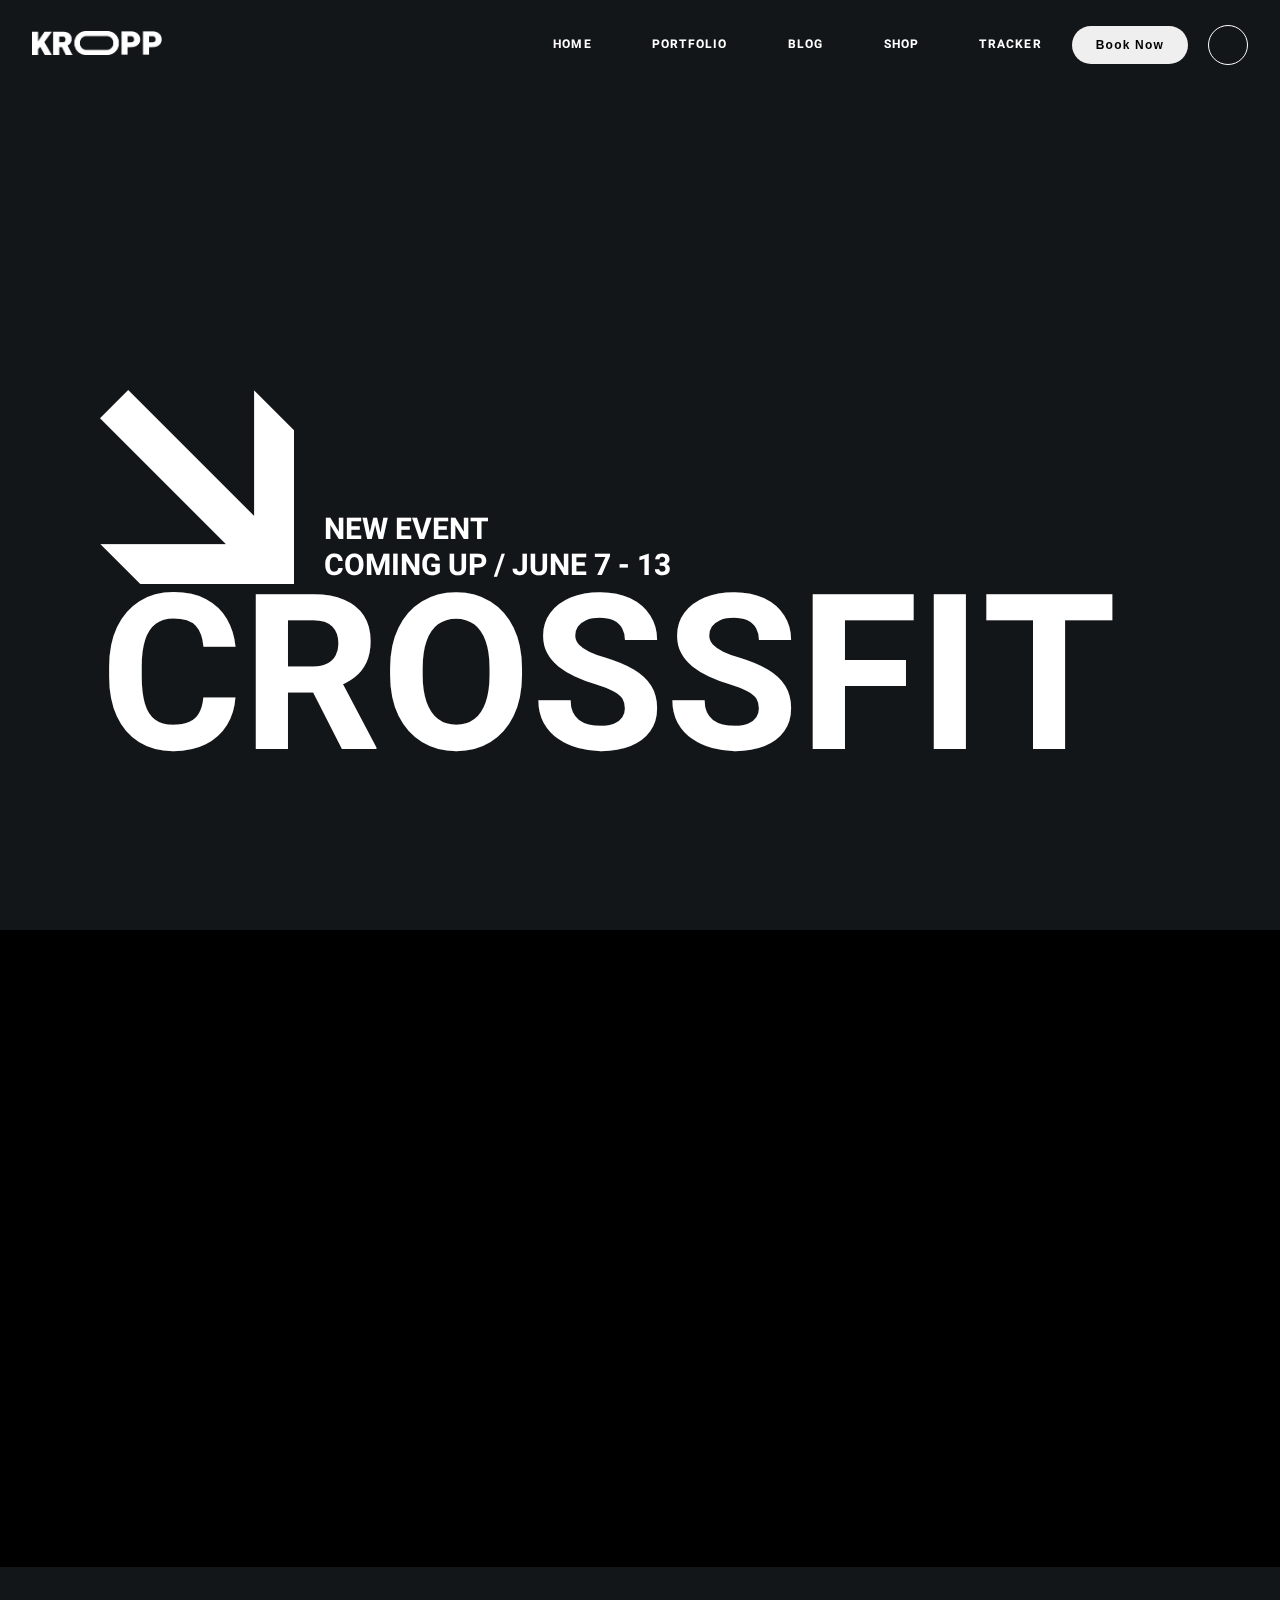
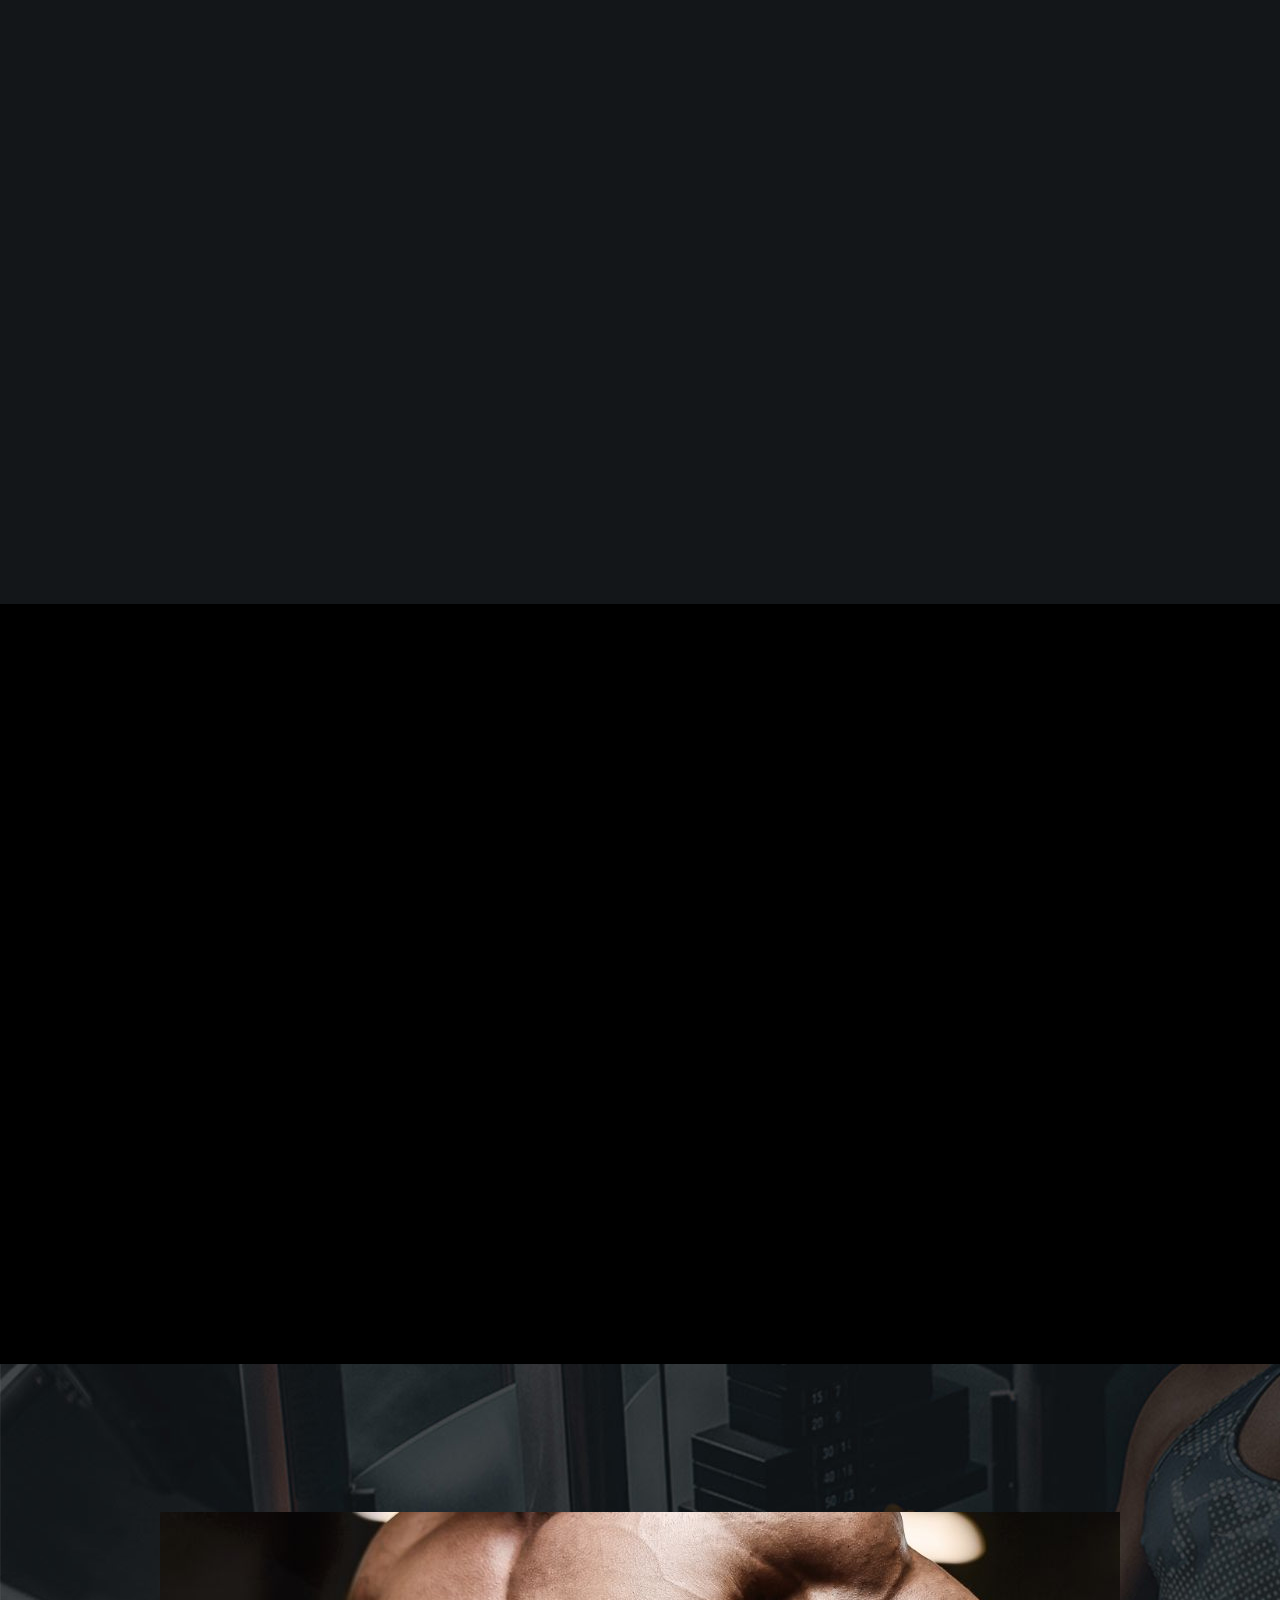
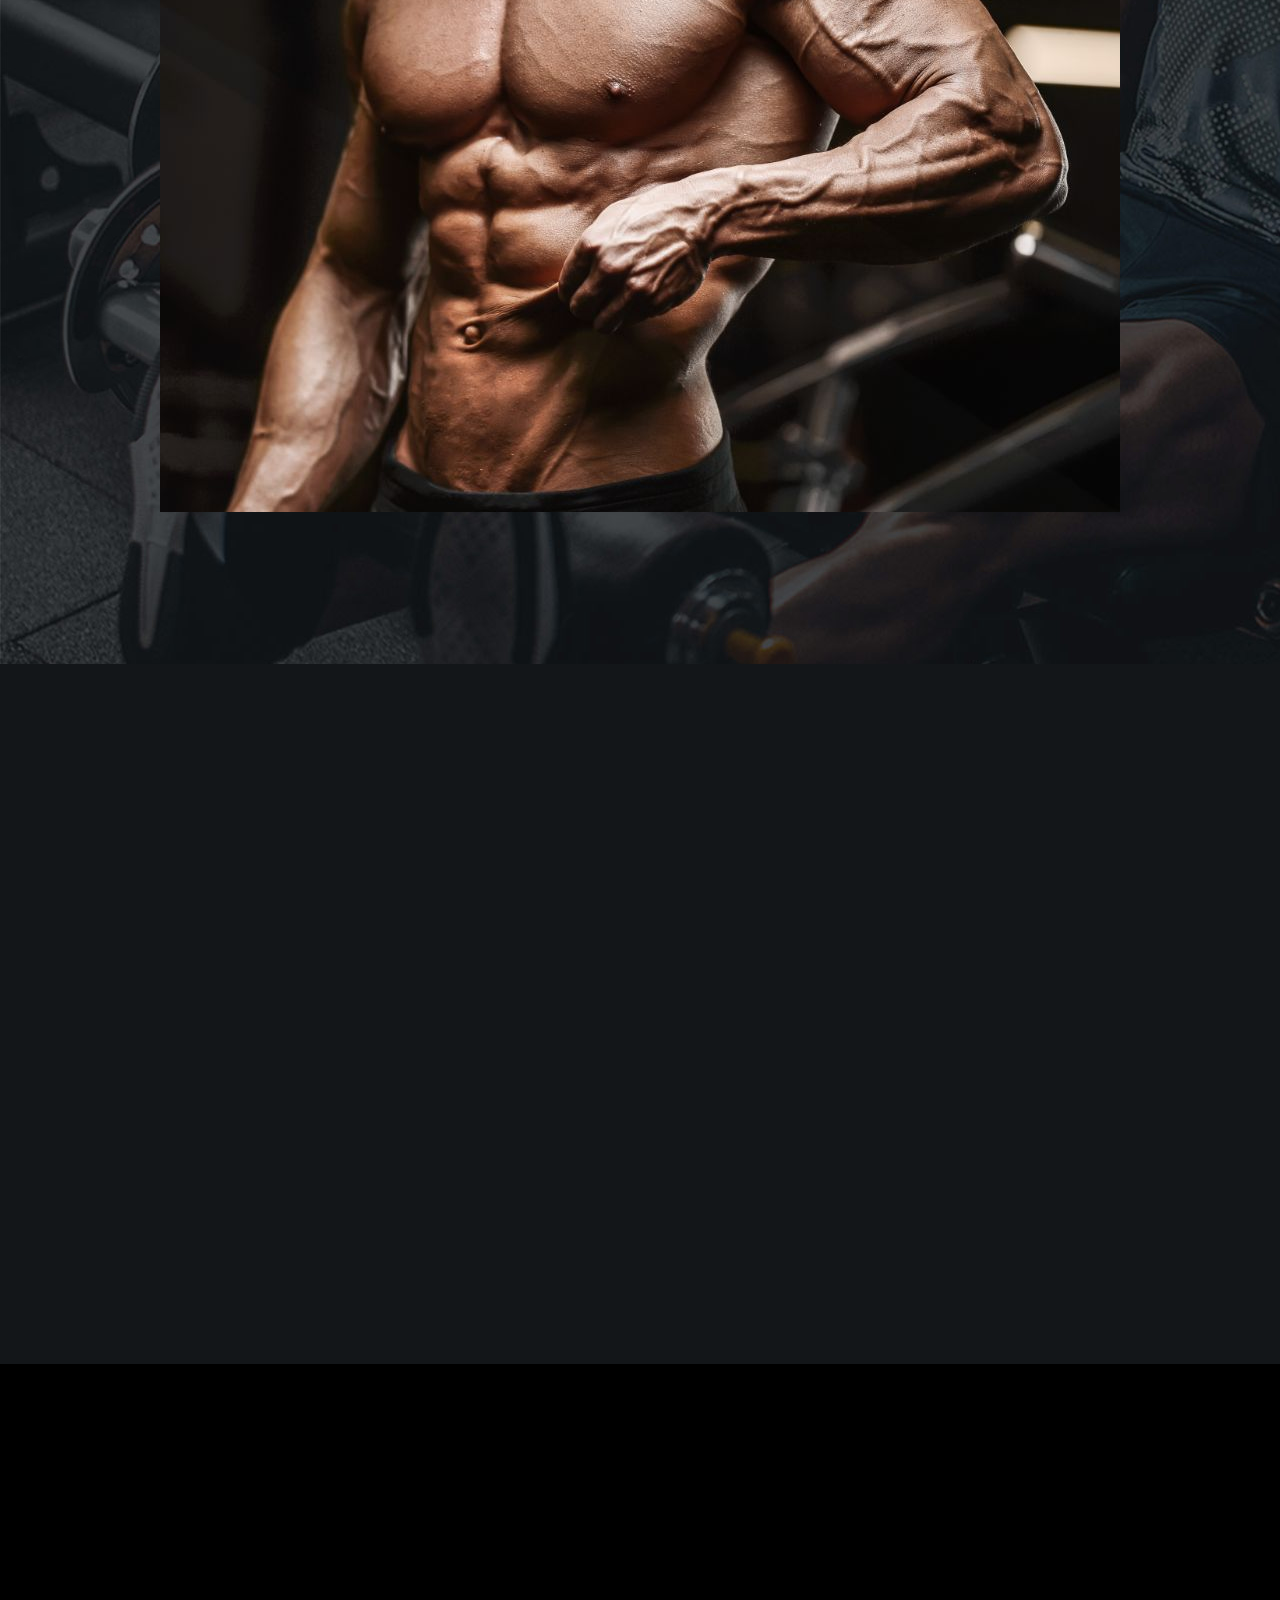
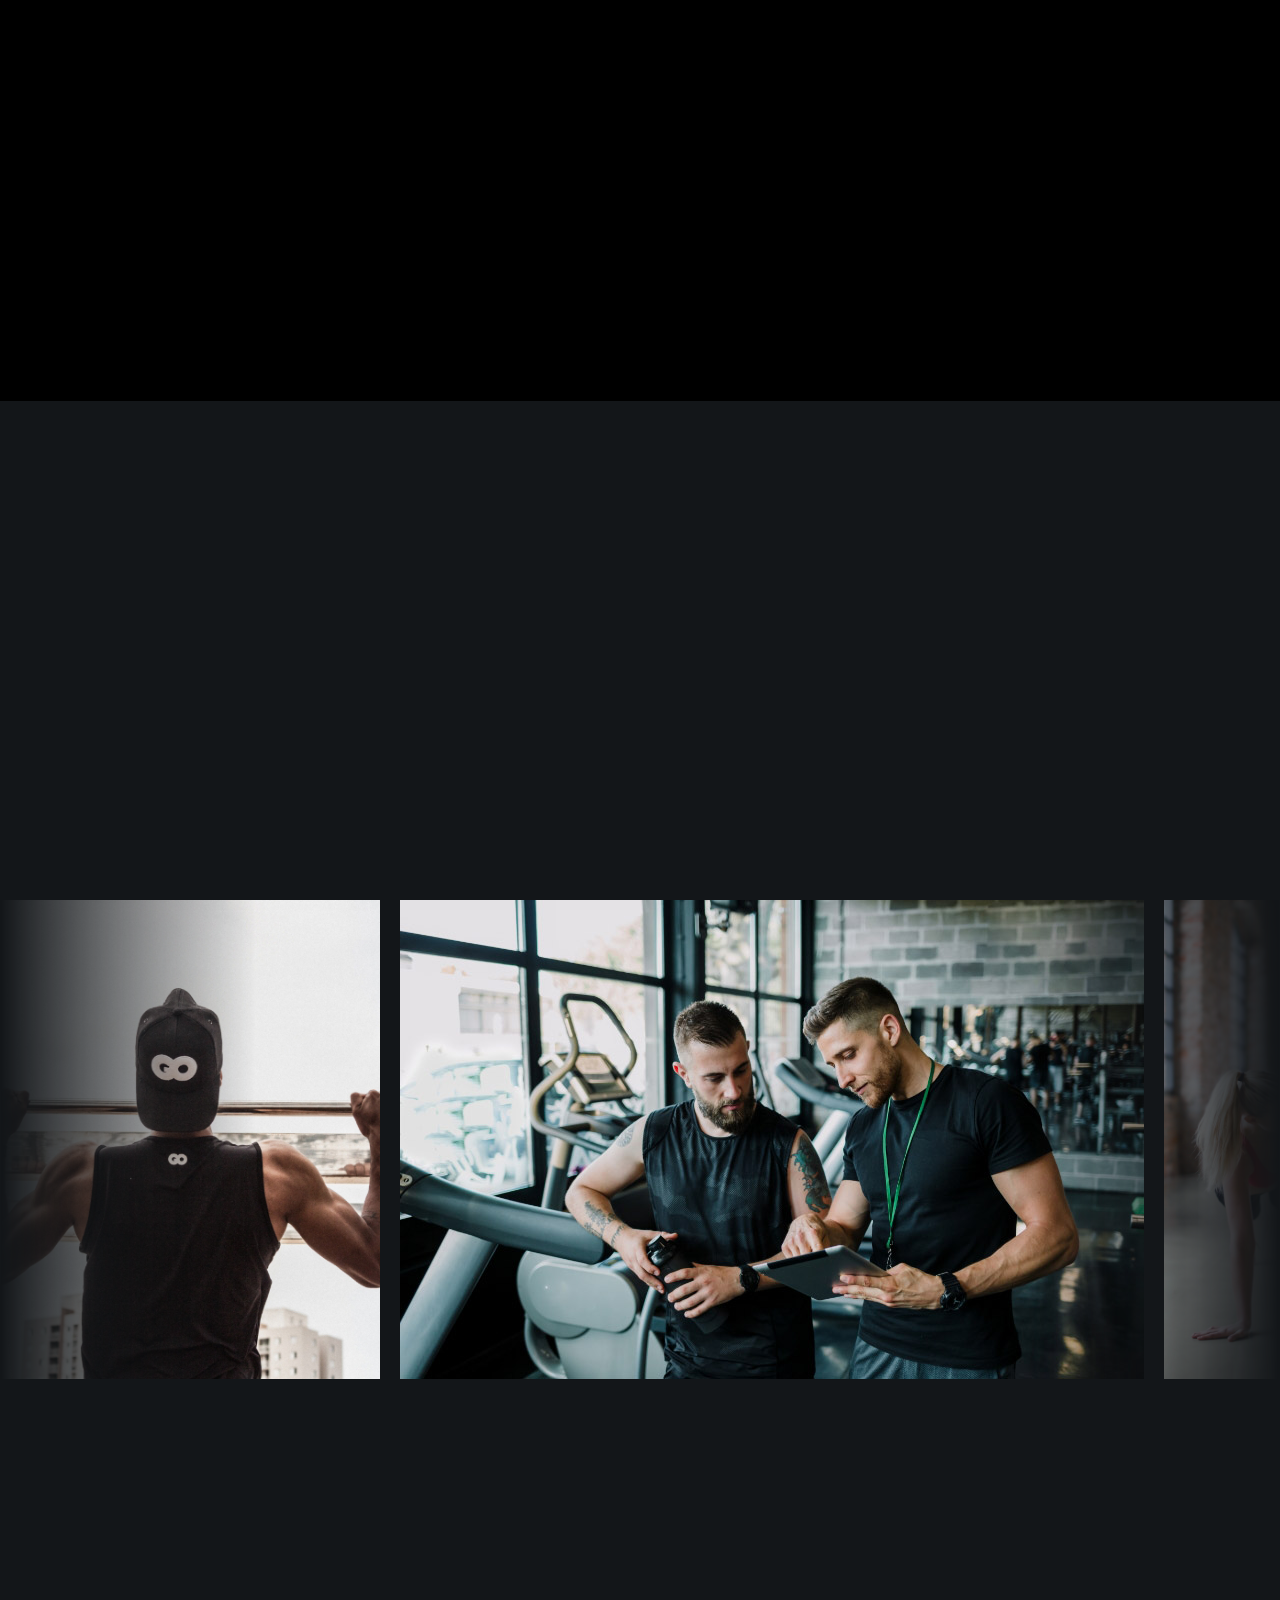
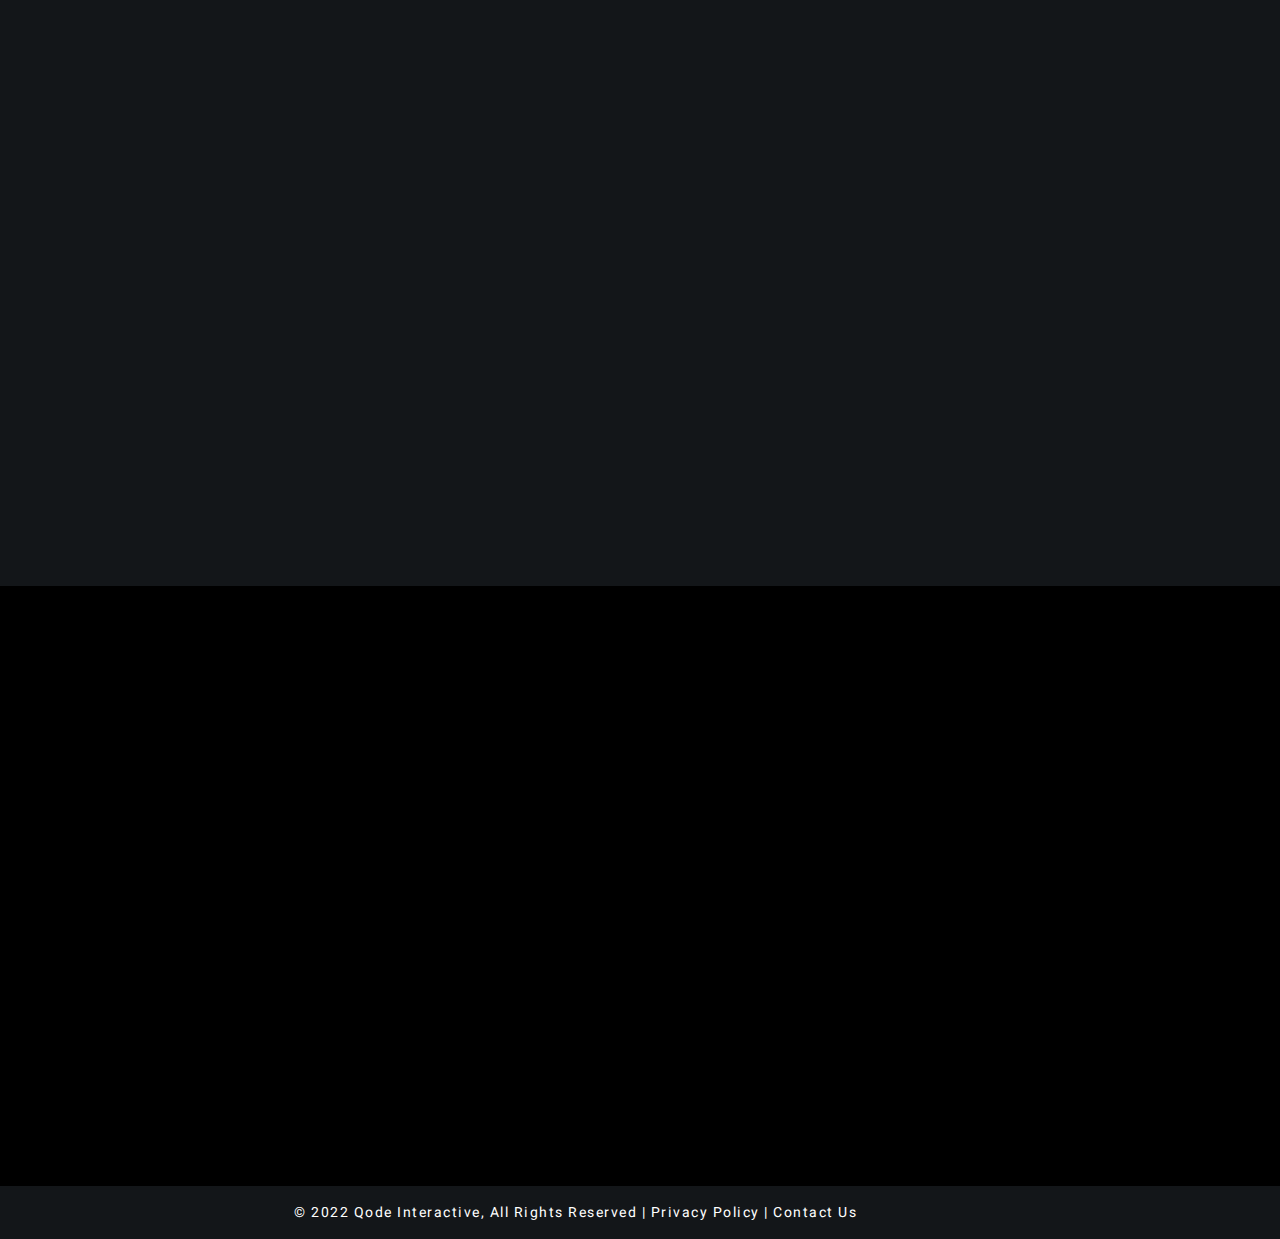
==== index.html @ a5b17846 "New" ====
<!DOCTYPE html>
<html lang="en">
  <head>
    <meta charset="UTF-8" />
    <meta name="viewport" content="width=device-width, initial-scale=1.0" />
    <link rel="preconnect" href="https://fonts.googleapis.com" />
    <link rel="preconnect" href="https://fonts.gstatic.com" crossorigin />
    <link
      href="https://fonts.googleapis.com/css2?family=Heebo:wght@100..900&display=swap"
      rel="stylesheet"
    />
    <link href="https://unpkg.com/aos@2.3.1/dist/aos.css" rel="stylesheet" />
    <link rel="stylesheet" href="css/styles.css" />
    <title>Fitness</title>
  </head>
  <body>
    <div class="container">
      <header>
        <nav class="nav-bar">
          <div class="logo">
            <img
              src="assets/logo.png"
              alt="brand logo"
              data-aos="zoom-in"
              data-aos-delay="500"
              data-aos-duration="1000"
            />
          </div>
          <ul class="nav-items hide-links" data-aos="zoom-in"
          data-aos-delay="500"
          data-aos-duration="1000">
            <li class="nav-item"><a href="#">home</a></li>
            <li class="nav-item"><a href="#">portfolio</a></li>
            <li class="nav-item"><a href="#">blog</a></li>
            <li class="nav-item"><a href="#">shop</a></li>
            <li class="nav-item">
              <a href="/tracker/tracker.html">tracker</a>
            </li>
            <div class="nav-right nav-right-mobile">
              <button class="nav-cta-btn">Book Now</button>
              <div class="weight-symbol"><img src="" alt="" class="" /></div>
            </div>
          </ul>
          <div class="menu menu-toggle">
            <img
              class="open-menu"
              src="Vector (9).svg"
              alt=""
              data-aos="zoom-in"
              data-aos-delay="500"
              data-aos-duration="1000"
            />
            <img
              class="close-menu"
              src="Vector (10).svg"
              alt=""
              data-aos="zoom-in"
              data-aos-delay="500"
              data-aos-duration="1000"
            />
          </div>
        </nav>
      </header>
      <main>
        <section class="hero">
          <div
            class="hero-container"
            data-aos="zoom-in"
            data-aos-delay="500"
            data-aos-duration="3000"
          >
            <div class="hero-top">
              <img
                src="assets/h1-rev-icon-1.png.svg"
                alt=""
                class="arrow-down-right"
              />
              <div class="hero-event">
                <span>new event</span>
                <div>coming up / june 7 - 13</div>
              </div>
            </div>
            <div class="hero-caption">crossfit</div>
          </div>
        </section>
        <section class="strong">
          <div class="strong-container">
            <div
              class="strong-content"
              data-aos="zoom-in"
              data-aos-delay="500"
              data-aos-duration="2000"
            >
              <div class="strong-transparent-word">strong</div>
              <div class="strong-title">
                <img src="assets/svg.qodef-svg--title-decoration.svg" alt="" />
                <span> be you, just stronger!</span>
                <div>power is in you</div>
              </div>
              <p class="strong-description">
                Unum solum justo ex ius. Pro cu probo laboramus eius insolens
                euripidis te eos, ut agam tota.
              </p>
              <div class="view-more">
                <a href="#">view more</a>
                <div class="view-more-arrow">
                  <img
                    src="assets/svg.qodef-svg--button-arrow.svg"
                    alt="arrow"
                  />
                </div>
              </div>
            </div>
            <div
              class="strong-image"
              data-aos="zoom-in"
              data-aos-delay="500"
              data-aos-duration="2000"
            >
              <img src="assets/Fitness 1.jpg" alt="guy in the gym" />
            </div>
          </div>
        </section>
        <section class="start">
          <div class="start-container strong-container">
            <div
              class="start-content"
              data-aos="zoom-in"
              data-aos-delay="500"
              data-aos-duration="2000"
            >
              <div class="start-transparent-word strong-transparent-word">
                start
              </div>
              <div class="start-title strong-title">
                <img src="assets/svg.qodef-svg--title-decoration.svg" alt="" />
                <span>today is the best</span>
                <div>day to start!</div>
              </div>
              <p class="start-description strong-description">
                Sed abhorreant constituam consectetuer eu. At mei clita
                deserunt, his movet molestie nemore.
              </p>
              <div class="view-more">
                <a href="#">view more</a>
                <div class="view-more-arrow">
                  <img
                    src="assets/svg.qodef-svg--button-arrow.svg"
                    alt="arrow"
                  />
                </div>
              </div>
            </div>
            <div
              class="start-image strong-image"
              data-aos="zoom-in"
              data-aos-delay="500"
              data-aos-duration="2000"
            >
              <img src="assets/fitness 2.jpg" alt="guy in the gym" />
            </div>
          </div>
        </section>
        <section class="body-work">
          <div class="body-work-container">
            <div
              class="body-work-item"
              data-aos="zoom-in"
              data-aos-delay="500"
              data-aos-duration="2000"
            >
              <div class="body-work-arrow adjust-arrow">
                <img src="assets/Vector (11).svg" alt="" />
              </div>
              <div><img src="assets/Vector (5).svg" alt="" /></div>
              <div class="body-work-type">maxpump</div>
            </div>
            <div
              class="body-work-item"
              data-aos="zoom-in"
              data-aos-delay="500"
              data-aos-duration="2000"
            >
              <div class="body-work-arrow">
                <img src="assets/Vector (11).svg" alt="" />
              </div>
              <div><img src="assets/Vector (6).svg" alt="" /></div>
              <div class="body-work-type adjust-type-one">aron gym</div>
            </div>
            <div
              class="body-work-item"
              data-aos="zoom-in"
              data-aos-delay="500"
              data-aos-duration="2000"
            >
              <div class="body-work-arrow adjust-arrow">
                <img src="assets/Vector (11).svg" alt="" />
              </div>
              <div><img src="assets/Vector (7).svg" alt="" /></div>
              <div class="body-work-type">fit & tone</div>
            </div>
            <div
              class="body-work-item"
              data-aos="zoom-in"
              data-aos-delay="500"
              data-aos-duration="2000"
            >
              <div class="body-work-arrow">
                <img src="assets/Vector (11).svg" alt="" />
              </div>
              <div><img src="assets/Vector (8).svg" alt="" /></div>
              <div class="body-work-type adjust-type-two">forza</div>
            </div>
            <div
              class="body-work-item"
              data-aos="zoom-in"
              data-aos-delay="500"
              data-aos-duration="2000"
            >
              <div class="body-work-arrow adjust-arrow">
                <img src="assets/Vector (11).svg" alt="" />
              </div>
              <div><img src="assets/Vector (9).svg" alt="" /></div>
              <div class="body-work-type">balance fitness</div>
            </div>
            <div
              class="body-work-item"
              data-aos="zoom-in"
              data-aos-delay="500"
              data-aos-duration="2000"
            >
              <div class="body-work-arrow">
                <img src="assets/Vector (11).svg" alt="" />
              </div>
              <div><img src="assets/Vector (10).svg" alt="" /></div>
              <div class="body-work-type adjust-type-three">body sculpt</div>
            </div>
          </div>
        </section>
        <section class="montage">
          <div class="montage-container">
            <div class="montage-center-content">
              <!-- <video controls autoplay>
                <source src="assets/video/Cinematic.mp4.mp4" type="video/mp4" />
              </video> -->
              <div class="montage-center-video">
                <div class="montage-center-image">
                  <img src="assets/fitness 3.jpg" alt="" />
                </div>
              </div>
              <div class="play-btn"></div>
            </div>
          </div>
        </section>
        <section class="subscription">
          <div
            class="subscription-container"
            data-aos="zoom-in"
            data-aos-delay="500"
            data-aos-duration="3000"
          >
            <div class="subscription-top">
              <span>join us</span>
              <img
                src="assets/h1-rev-icon-1.png.svg"
                alt="arrow"
                class="arrow-up"
              />
            </div>
            <div class="subscription-content">
              <div class="subscription-transparent-word">go!</div>
              <div class="subscription-title">
                <img src="assets/svg.qodef-svg--title-decoration.svg" alt="" />
                <div>start here</div>
              </div>
              <p class="subscription-description">
                fill the form below to start your journey
              </p>
            </div>
            <form action="" class="subscribe-form">
              <div class="form-group">
                <input
                  type="text"
                  id="name"
                  name="name"
                  placeholder="Name"
                  required
                />
              </div>
              <div class="form-group">
                <input
                  type="email"
                  id="email"
                  name="email"
                  placeholder="Email"
                  required
                />
              </div>
              <button class="subscription-btn">
                subscribe
                <img
                  class="subscribe-arrow"
                  src="assets/svg.qodef-svg--button-arrow.svg"
                  alt="arrow"
                />
              </button>
            </form>
          </div>
        </section>
        <section class="location">
          <div class="location-container strong-container">
            <div
              class="location-content"
              data-aos="zoom-in"
              data-aos-delay="500"
              data-aos-duration="2000"
            >
              <div class="location-transparent-word">look</div>
              <div class="location-title strong-title">
                <img src="assets/svg.qodef-svg--title-decoration.svg" alt="" />
                <div>find us near you</div>
              </div>
              <p class="location-description strong-description">
                Nec suas signiferumque id. An eum labore commodo principes. Usu
                diam noluisse cu, nam adipisci
              </p>
              <div class="view-more">
                <a href="#">view more</a>
                <div class="view-more-arrow">
                  <img
                    src="assets/svg.qodef-svg--button-arrow.svg"
                    alt="arrow"
                  />
                </div>
              </div>
            </div>
            <div
              class="map"
              data-aos="zoom-in"
              data-aos-delay="500"
              data-aos-duration="2000"
            ></div>
          </div>
        </section>
        <section class="part-of-us">
          <div class="part-of-us-container">
            <div
              class="part-of-us-content"
              data-aos="zoom-in"
              data-aos-delay="500"
              data-aos-duration="3000"
            >
              <div class="part-of-us-transparent-word">part</div>
              <div class="part-of-us-title">
                <img src="assets/svg.qodef-svg--title-decoration.svg" alt="" />
                <div>be a part of our fit family</div>
              </div>
              <p class="part-of-us-description">
                Training helps you think and feel better. join us!
              </p>
            </div>
            <div class="image-animation scroller">
              <div class="inner-scroller">
                <img src="assets/fitness 5.jpg" alt="people working out" />
                <img src="assets/fitness 6.jpg" alt="people working out" />
                <img src="assets/fitness 7.jpg" alt="people working out" />
                <img src="assets/fitness 8.jpg" alt="people working out" />
              </div>
            </div>
            <div class="BMI-container">
              <div
                class="left-BMI-content strong-content"
                data-aos="zoom-in-down"
                data-aos-delay="500"
                data-aos-duration="3000"
              >
                <div class="left-BMI-transparent-word">bmi</div>
                <div class="left-BMI-title">
                  <img
                    src="assets/svg.qodef-svg--title-decoration.svg"
                    alt=""
                  />
                  <div>input your bmi</div>
                </div>
                <p class="left-BMI-description">
                  Duo graece ponderum ne, ei mel aliquando. Pro te tamquam
                  nonumes, nam no nemore epicurei
                </p>
                <div class="BMI-calculator">
                  <div class="input-BMI-values">
                    <input
                      type="number"
                      name="height"
                      id="height"
                      placeholder="Height / in"
                      required
                      min="0"
                      class="bmi-input"
                    />
                    <input
                      type="number"
                      name="weight"
                      id="weight"
                      placeholder="Weight / Ibs"
                      required
                      min="0"
                      class="bmi-input"
                    />
                  </div>
                  <div class="input-BMI-values">
                    <input
                      type="number"
                      name="age"
                      id="age"
                      placeholder="Age"
                      required
                      min="0"
                      class="bmi-input"
                    />
                    <input
                      type="text"
                      name="gender"
                      id="gender"
                      placeholder="Gender"
                      required
                    />
                  </div>
                  <select class="activity-factor bmi-last-input" required>
                    <option value="" class="first-option">
                      Select an activity factor:
                    </option>
                    <option value="1.2">
                      Sedentary(little or no exercise)
                    </option>
                    <option value="1.375">
                      Lightly active (light exercise/sports 1-3 days a week)
                    </option>
                    <option value="1.55">
                      Moderately active (moderate exercise/sports 3-5 days a
                      week)
                    </option>
                    <option value="1.725">
                      Very active (hard exercise/sports 6-7 days a week)
                    </option>
                    <option value="1.9">
                      Super active (very hard exercise/physical job)
                    </option>
                  </select>
                </div>
                <div class="check-bmi-result">
                  <button class="calculate-btn">
                    CALCULATE
                    <img
                      class="view-more-arrow"
                      src="assets/svg.qodef-svg--button-arrow.svg"
                      alt="arrow"
                    />
                  </button>
                  <div class="result">
                    Result:<span class="bmi-score"></span>
                  </div>
                </div>
              </div>
              <div
                class="right-BMI-content hide-right-BMI"
                data-aos="zoom-in"
                data-aos-delay="500"
                data-aos-duration="3000"
              >
                <div class="circle">
                  <table>
                    <thead>
                      <tr>
                        <th class="bmi-border">BMI</th>
                        <th class="weight-border">WEIGHT STATUS</th>
                      </tr>
                    </thead>
                    <tbody>
                      <tr>
                        <td class="bmi-border">Below 18.5</td>
                        <td class="weight-border">Underweight</td>
                      </tr>
                      <tr>
                        <td class="bmi-border">18.5 - 24.9</td>
                        <td class="weight-border">Healthy</td>
                      </tr>
                      <tr>
                        <td class="bmi-border">25.0 - 29.9</td>
                        <td class="weight-border">Overweight</td>
                      </tr>
                      <tr>
                        <td class="bmi-border">30.0 - and Above</td>
                        <td class="obese weight-border">Obese</td>
                      </tr>
                    </tbody>
                  </table>
                  <div>
                    <span>BMR</span> Metabolic Rate / <span>BMI</span> Body Mass
                    Index
                  </div>
                </div>
              </div>
            </div>
          </div>
        </section>
      </main>
      <footer>
        <div class="footer-container">
          <div
            class="footer-first-content"
            data-aos="zoom-in"
            data-aos-delay="500"
            data-aos-duration="3000"
          >
            <img src="assets/logo.png" alt="" />
            <p class="footer-first-description">
              please feel free to send us an e-mail at kropp@qodeinteractive.com
              For any additional inquiries
            </p>
          </div>
          <div
            class="footer-second-content"
            data-aos="zoom-in"
            data-aos-delay="500"
            data-aos-duration="3000"
          >
            <ul class="footer-second-items">
              <li class="footer-item footer-item-one">
                <div class="footer-item-title">ABOUT</div>
                <p>
                  Shape up your site with Kropp, a theme especially made for
                  fitness & gym websites.
                </p>
              </li>
              <li class="footer-item">
                <div class="footer-item-title">WORKING HOURS</div>
                <div class="footer-item-two-time">
                  <span>Monday - Friday</span>
                  <span>05:30 - 24:00</span>
                </div>
                <div class="footer-item-two-time">
                  <span>Weekdays</span>
                  <span>00:00 - 24:00</span>
                </div>
              </li>
              <li class="footer-item">
                <div class="footer-item-title">LOCATION</div>
                <div class="footer-item-three-address">
                  <span>68 Jay Street, Brooklyn,</span>
                  <span>NY 11201, United States</span>
                </div>
                <div class="footer-item-three-address">
                  <span>kropp@qodeinteractive.com</span>
                  <span>+ (1) 718 - 407 - 6400</span>
                </div>
              </li>
              <li class="footer-item footer-item-four">
                <div class="footer-item-title footer-item-four-title">
                  START NOW <img src="assets/Vector (12).svg" alt="" />
                </div>
                <div class="start-now-email">
                  <input
                    type="email"
                    id="email"
                    name="email"
                    required
                    placeholder="Email"
                  />
                  <div class="view-more-arrow">
                    <img
                      src="assets/svg.qodef-svg--button-arrow.svg"
                      alt="arrow"
                    />
                  </div>
                </div>
                <ul class="social-media-items">
                  <li class="social-media-item">
                    <a href="#"
                      ><img src="assets/tiktok-brands-solid.svg" alt="tik-tok"
                    /></a>
                  </li>
                  <li class="social-media-item">
                    <a href="#"
                      ><img src="assets/youtube-brands-solid.svg" alt="youtube"
                    /></a>
                  </li>
                  <li class="social-media-item">
                    <a href="#"
                      ><img
                        src="assets/instagram-brands-solid.svg"
                        alt="instagram"
                    /></a>
                  </li>
                  <li class="social-media-item">
                    <a href="#"
                      ><img
                        src="assets/facebook-f-brands-solid.svg"
                        alt="facebook"
                    /></a>
                  </li>
                  <li class="social-media-item">
                    <a href="#"
                      ><img src="assets/x-twitter-brands-solid.svg" alt="X"
                    /></a>
                  </li>
                </ul>
              </li>
            </ul>
          </div>
        </div>
        <div class="copyright">
          <p>
            © 2022 Qode Interactive, All Rights Reserved | Privacy Policy |
            Contact Us
          </p>
        </div>
      </footer>
    </div>
    <script src="https://unpkg.com/aos@2.3.1/dist/aos.js"></script>
    <script>
      AOS.init();
    </script>
    <script src="index.js"></script>
  </body>
</html>
---- css/styles.css ----
* {
  margin: 0;
  padding: 0;
  box-sizing: border-box;
}

:root {
  --bg-clr: #131619;
}

html {
  font-size: 62.5%;
}

body {
  background-color: var(--bg-clr);
  color: #fff;
  font-family: "Heebo", sans-serif;

}


img {
  max-width: 100%;
}

.nav-bar {
  display: flex;
  justify-content: space-between;
  align-items: center;
  margin-inline: 32px;
  height: 90px;
  max-width: 100%;
}

.logo img {
  height: 24px;
}

.nav-items {
  display: flex;
  align-items: center;
  /* justify-content: space-between; */
}

.nav-item {
  list-style: none;
  margin: 0 30px;
  font-size: 1.2rem;
  line-height: 1.8;
  letter-spacing: 1.2px;
  font-weight: 700;
  position: relative;
}

.nav-item a {
  text-decoration: none;
  color: #fff;
  text-transform: uppercase;
}

.nav-item::after {
  content: " ";
  position: absolute;
  top: 30%;
  left: 110%;
  height: 0;
  width: 0;
  border-radius: 50px;
  background-color: #fff;
  transition: width 0.3s ease, height 0.3s ease;
}

.nav-item:hover::after {
  width: 5px;
  height: 5px;
}

.nav-right {
  display: flex;
  gap: 2rem;
  align-items: center;
}

.nav-cta-btn {
  font-weight: 700;
  font-size: 1.2rem;
  /* line-height: 2.4; */
  letter-spacing: 1.2px;
  border-radius: 20px;
  padding: 1em 2em;
  border: none;
  cursor: pointer;
  transition: background-color 0.5s ease, color 0.5s ease;
}

.nav-cta-btn:hover {
  background-color: #434950e0;
  color: #fff;
}

.nav-right div {
  height: 40px;
  width: 40px;
  border-radius: 50px;
  border: 1px solid #fff;
}

.menu {
  display: none;
}

.open-menu {
  display: none;
}

/* tablet and mobile */

@media (max-width: 768px) {
  .nav-bar ul {
    flex-direction: column;
    background-color: var(--bg-clr);
    position: absolute;
    top: 60px;
    right: 0;
    width: 0;
    height: 0;
    overflow: hidden;
    transition: width 0.3s ease-in-out;
    gap: 0;
  }

  .nav-bar ul.active {
    /* height: auto; */
    height: 100vh;
    width: 100%;
    padding-block: 30px;
    z-index: 1000;
    display: flex;
    flex-direction: column;
    justify-content: center;
  }

  .nav-bar ul li {
    margin: 20px 0;
    text-align: center;
  }

  .menu {
    display: block;
  }

  .open-menu {
    display: block;
    font-size: 24px;
    color: white;
    cursor: pointer;
  }

  .weight-symbol {
    display: none;
  }
}

/* hero section */

.hero-container {
  text-transform: uppercase;
  display: flex;
  flex-direction: column;
  justify-content: center;
  margin-left: 100px;
  line-height: 0.9;
  font-weight: bold;
  margin-top: 30em;
  margin-bottom: 15em;
}

.hero-container .hero-top {
  display: flex;
  align-self: flex-start;
  gap: 3rem;
}

.hero-event {
  font-size: 3rem;
  align-self: flex-end;
  line-height: 1.2;
}

.hero-caption {
  font-size: clamp(2rem, 17vw, 36rem);
}

@media screen and (max-width: 768px) {
  .hero-container {
    margin-left: 50px;
    margin-block: 10em;
  }

  .hero-event {
    font-size: 1rem;
  }

  .hero-caption {
    font-size: clamp(2rem, 15vw, 36rem);
  }

  .hero-container .hero-top img {
    width: 30%;
  }

  .view-more-image {
    display: none;
  }

  .view-more-title {
    font-size: 2rem;
  }
}

/* strong section */

.strong-container {
  display: flex;
  flex-direction: column;
  align-items: center;
  height: 637px;
  background-color: #000;
  padding-inline: 20px;
  padding-block: 30px;
  text-transform: uppercase;
  /* margin-block: 100px; */
}

.strong-content {
  margin-inline: 50px;
  position: relative;
}

.strong-title {
  font-size: 1.5rem;
  margin-top: 20px;
  position: absolute;
  font-weight: bold;
}

.strong-transparent-word {
  font-size: 5rem;
  background-color: #c4c4c4;
  background-clip: text;
  color: #000;
  position: absolute;
  left: -30px;
  top: -5px;
}

.strong-title img {
  position: absolute;
  left: -17px;
  top: -5px;
  width: 15px;
}

.strong-description {
  color: #c4c4c4;
  letter-spacing: 0.8px;
  text-transform: lowercase;
  margin-bottom: 20px;
  font-size: 1.5rem;
  margin-top: 60px;
}

.view-more {
  display: flex;
  align-items: center;
  justify-content: space-between;
  border: 1px solid #fff;
  width: 150px;
  height: 40px;
  border-radius: 50px;
  padding-left: 20px;
  margin-bottom: 50px;
}

.view-more a {
  text-decoration: none;
  color: #fff;
  font-size: 1rem;
  font-weight: bold;
  letter-spacing: 1.3px;
}

.view-more-arrow {
  border: 1px solid #fff;
  border-radius: 50px;
  padding: 5px;
  height: 40px;
  width: 40px;
}

.strong-image img {
  height: 400px;
}

@media screen and (min-width: 768px) {
  .strong-container {
    display: flex;
    flex-direction: row;
    align-items: center;
  }

  .strong-description {
    font-size: 1.6rem;
  }
}

@media screen and (min-width: 1024px) {
  .strong-container {
    max-height: 637px;
    justify-content: center;
  }

  .strong-content {
    width: 50%;
  }

  .strong-title {
    font-size: 4rem;
  }

  .strong-transparent-word {
    font-size: 11rem;
    top: -20px;
    left: -60px;
  }

  .strong-title img {
    left: -30px;
    top: -5px;
    width: auto;
  }

  .strong-image {
    height: 760px;
    width: 518px;
  }

  .strong-description {
    font-size: 1.6rem;
    margin-top: 150px;
    margin-bottom: 30px;
    width: 390px;
  }

  .strong-image img {
    height: 100%;
    width: 100%;
  }
}

/* start section */

.start-container {
  background-color: var(--bg-clr);
  padding-top: 30px;
}

.start-content {
  margin-inline: 50px;
  position: relative;
}

.start-transparent-word {
  background-color: #c4c4c4;
  background-clip: text;
  color: var(--bg-clr);
}

@media screen and (min-width: 768px) {
  .start-container {
    display: flex;
    flex-direction: row-reverse;
    align-items: center;
    padding-top: 0;
  }
}

@media screen and (min-width: 1024px) {
  .start-container {
    max-height: 637px;
    justify-content: space-around;
  }

  .start-description {
    width: 400px;
  }

  .start-transparent-word {
    font-size: 11rem;
  }
}

/* Body work section */

.body-work-container {
  background-color: #000;
  z-index: -1;
  min-height: 494px;
  display: flex;
  flex-direction: column;
  align-items: center;
  gap: 10rem;
  text-transform: uppercase;
  position: relative;
  z-index: 1;
  font-size: 1.6rem;
  line-height: 2.8;
  letter-spacing: 0.8px;
  padding-block: 150px;
  padding-inline: 100px;
}

.body-work-item {
  display: flex;
  flex-direction: column;
  align-items: center;
  position: relative;
  height: 40%;
}

.body-work-arrow {
  position: absolute;
  top: -80px;
  right: -80px;
}

.adjust-arrow {
  top: -80px;
}

.adjust-type-one {
  margin-top: 18px;
}

.adjust-type-two {
  margin-top: 15px;
}

.adjust-type-three {
  margin-top: 20px;
}

@media screen and (min-width: 768px) {
  .body-work-container {
    display: flex;
    flex-direction: row;
    justify-content: space-around;
    align-items: center;
    flex-wrap: wrap;
    padding-top: 100px;
  }
}

/* montage section */

.montage-container {
  height: 900px;
  background-image: url(/assets/fitness\ 4.jpg);
  display: flex;
  justify-content: center;
  align-items: center;
  z-index: -1;
}

.montage-center-video video {
  z-index: 1000;
}

/* subsciption section */

.subscription-container {
  display: flex;
  flex-direction: column;
  align-items: center;
  text-transform: uppercase;
  position: relative;
  height: 600px;
}

.subscription-top {
  display: flex;
  align-items: center;
  gap: 1rem;
  font-size: 3rem;
  font-weight: bold;
  /* line-height: 2.16; */
  position: absolute;
  top: -18px;
}

.subscription-top img {
  background-color: transparent;
  transform: rotateX(180deg);
  height: 20px;
}

.subscription-content {
  margin-top: 10em;
  margin-bottom: 5em;
  position: relative;
  display: flex;
  flex-direction: column;
  align-items: center;
}

.subscription-transparent-word {
  position: absolute;
  font-size: 10rem; /* Yantramanav */
  font-weight: bold;
  background-color: #fff;
  background-clip: text;
  color: var(--bg-clr);
  z-index: -1;
  top: -40px;
  /* top: -40px;
  left: 150px; */
}

.subscription-title img {
  position: absolute;
  top: -10px;
  left: 60px;
}

.subscription-title div {
  font-size: 3rem;
  font-weight: bold;
  /* line-height: 7.2; */
}

.subscription-description {
  font-size: 2rem;
  font-weight: light;
  /* line-height: 3.3; */
  margin-inline: 10px;
  text-align: center;
  margin-top: 30px;
}

.subscribe-form {
  display: flex;
  flex-direction: column;
  justify-content: center;
  gap: 2rem;
}

.form-group input {
  padding: 20px;
  border: 1px solid #404040;
  border-radius: 50px;
  background-color: transparent;
  color: #c4c4c4;
  font-size: 1.6rem;
  width: 20em;
}

.form-group input::placeholder {
  font-size: 1.6rem;
  color: #c4c4c4;
}

.subscription-btn {
  background-color: transparent;
  font-size: 1.3rem;
  font-weight: bold;
  line-height: 2.6;
  letter-spacing: 1.3px;
  background-color: transparent;
  display: flex;
  justify-content: space-between;
  align-items: center;
  gap: 2rem;
  color: #fff;
  text-transform: uppercase;
  border: 1px solid #fff;
  border-radius: 50px;
  padding-left: 2em;
  cursor: pointer;
  width: 15em;
  margin-inline: auto;
}

.subscribe-arrow {
  width: 50px;
  height: 50px;
  border: 1px solid #fff;
  border-radius: 50px;
  padding: 10px;
  display: flex;
}

@media screen and (min-width: 1024px) {
  .subscription-top {
    display: flex;
    align-items: center;
    gap: 2rem;
    font-size: 18rem;
    top: -15%;
  }

  .subscription-top img {
    height: 127px;
  }

  .subscription-content {
    margin-top: 20em;
  }

  .subscription-transparent-word {
    font-size: 15rem; /* Yantramanav */
    top: -30%;
    left: 20%;
  }

  .subscription-title img {
    position: absolute;
    top: 0;
    left: 3%;
  }

  .subscription-title div {
    font-size: 6rem;
    font-weight: bold;
    /* line-height: 7.2; */
  }

  .subscription-description {
    font-size: 2rem;
    font-weight: light;
    line-height: 3.3;
  }

  .form-group input {
    font-size: 1.6rem;
    width: 30em;
  }

  .subscription-btn {
    display: flex;
    justify-content: space-between;
    align-items: center;
    gap: 2rem;
    width: 20em;
    margin-inline: auto;
  }

  .subscribe-arrow {
    width: 60px;
    height: 60px;
    padding: 10px;
  }
}

@media screen and (min-width: 1400px) {
  .subscribe-form {
    flex-direction: row;
    justify-content: center;
    gap: 2rem;
  }
}

/* location section */

.location-container {
  padding-inline: 0;
  display: flex;
  flex-direction: column;
  padding-block: 0;
}

.map {
  background-color: lime;
  height: 100%;
  width: 100%;
}

.location-content {
  width: auto;
  position: relative;
  margin-inline: 50px;
  margin-top: 20px;
}

.location-transparent-word {
  font-size: 5rem;
  background-color: #c4c4c4;
  background-clip: text;
  color: #000;
  position: absolute;
  top: -3px;
  left: -5px;
}

@media screen and (min-width: 1024px) {
  .location-container {
    padding-inline: 0;
    flex-direction: row-reverse;
    margin-top: 100px;
  }

  .location-content {
    display: flex;
    flex-direction: column;
    justify-content: center;
    align-items: center;
    text-align: center;
    flex: 1;
    margin-top: 0;
  }

  .location-transparent-word {
    font-size: 10rem;
    position: relative;
    top: 110px;
  }

  .location-title {
    margin-bottom: 50px;
  }

  .location-description {
    margin-top: 100px;
  }

  .map {
    width: 50%;
  }
}

/* part of us section */

.part-of-us-container {
  text-transform: uppercase;
  background-color: var(--bg-clr);
  margin-top: 100px;
}

.part-of-us-content {
  position: relative;
  display: flex;
  flex-direction: column;
  align-items: center;
  margin-top: 5em;
  margin-inline: 50px;
}

.part-of-us-title {
  font-size: 1.5rem;
  margin-top: 20px;
  position: absolute;
  font-weight: bold;
}

.part-of-us-title img {
  /* width: 15px; */
  position: absolute;
  left: -30px;
  top: -20px;
}

.part-of-us-transparent-word {
  color: var(--bg-clr);
  background-color: #fff;
  background-clip: text;
  font-size: 5rem; /* font-family: Yantramanav; */
  top: -11%;
  left: -18%;
}

.part-of-us-description {
  margin-top: 10px;
  font-weight: light;
  font-size: 1.5rem;
  margin-bottom: 30px;
}

@media screen and (min-width: 768px) {
  .part-of-us-transparent-word {
    top: -25px;
    left: 270px;
  }
}

@media screen and (min-width: 1024px) {
  .part-of-us-container {
    text-transform: uppercase;
    background-color: var(--bg-clr);
    margin-top: 150px;
  }

  .part-of-us-title {
    font-size: 6rem;
    margin-top: 20px;
    top: 40px;
  }

  .part-of-us-title img {
    left: -30px;
    top: -5px;
  }

  .part-of-us-transparent-word {
    font-size: 15rem; /* font-family: Yantramanav; */
    top: 10%;
    left: -18%;
  }

  .part-of-us-description {
    text-transform: uppercase;
    margin-top: 0px;
    font-weight: light;
    font-size: 2rem;
    margin-bottom: 30px;
  }
}

/* image animation */

.scroller {
  margin-block: 1em;
  padding-block: 2rem;
}

.inner-scroller {
  display: flex;
  gap: 1rem;
  width: 100px;
  height: 100px;
}

.scroller[data-animated="true"] {
  overflow: hidden;
  mask: linear-gradient(90deg, transparent, white 20%, white 80%, transparent);
}

.scroller[data-animated="true"] .inner-scroller {
  width: max-content;
  flex-wrap: nowrap;
  animation: scroll 100s linear infinite;
}

@keyframes scroll {
  to {
    transform: translate(calc(-50% - 0.5rem));
  }
}

@media screen and (min-width: 768px) {
  .scroller {
    margin-block: 5em;
    padding-block: 2rem;
  }

  .inner-scroller {
    width: 100%;
    gap: 2rem;
    height: 479px;
  }
}

/* BMI */

.BMI-container {
  display: flex;
  flex-direction: column;
  justify-content: center;
  gap: 5rem;
  text-transform: uppercase;
  height: 637px;
  margin-bottom: 10em;
  margin-top: 30em;
}

.left-BMI-content {
  display: flex;
  flex-direction: column;
  position: relative;
}

.left-BMI-title {
  font-size: 1.5rem;
  margin-top: 20px;
  position: absolute;
  font-weight: bold;
}

.left-BMI-transparent-word {
  color: var(--bg-clr);
  background-color: #fff;
  background-clip: text;
  font-size: 5rem;
  top: -11%;
  left: -18%;
}

.BMI-container .left-BMI-title img {
  position: absolute;
  left: -30px;
  top: -20px;
}

.left-BMI-description {
  font-weight: light;
  text-transform: none;
  color: #c4c4c4;
  font-size: 1.5rem;
  margin-bottom: 30px;
}

.BMI-calculator {
  display: flex;
  flex-direction: column;
  align-items: center;
  gap: 2rem;
  /* width: 100%; */
}

.BMI-calculator input,
.BMI-calculator select {
  padding: 20px;
  border: 1px solid #404040;
  border-radius: 50px;
  background-color: transparent;
  font-size: 1.6rem;
  font-weight: light;
  color: #fff;
  width: 100%;
}

.BMI-calculator input:focus,
.BMI-calculator select:focus {
  outline: 1px solid #fff;
}

.BMI-calculator .activity-factor {
  color: #c4c4c471;
  appearance: none;
  background-color: var(--bg-clr);
}

.BMI-calculator input[type="number"]::-webkit-outer-spin-button,
.BMI-calculator input[type="number"]::-webkit-inner-spin-button {
  -webkit-appearance: none;
}

.input-BMI-values {
  display: flex;
  flex-direction: column;
  gap: 2rem;
  width: 100%;
}

.bmi-last-input {
  width: 100%;
  margin-bottom: 2em;
}

@media screen and (min-width: 768px) {
  .BMI-container {
    margin-top: 20em;
  }
  .input-BMI-values {
    display: flex;
    flex-direction: row;
    gap: 2rem;
    width: 100%;
  }

  .bmi-last-input {
    width: 100%;
    margin-bottom: 2em;
  }
}

@media screen and (min-width: 1024px) {
  .BMI-container {
    display: flex;
    flex-direction: row;
    align-items: center;
    padding-inline: 50px;
    margin-top: 0em;
  }

  .left-BMI-title {
    font-size: 4rem;
    margin-top: 40px;
  }

  .left-BMI-transparent-word {
    font-size: 10rem;
    top: 1px;
    left: -70px;
    position: relative;
  }

  .BMI-container .left-BMI-title img {
    position: absolute;
    left: -30px;
    top: -5px;
  }

  .left-BMI-description {
    /* width: 386px; */
    font-size: 1.6rem;
  }

  .BMI-calculator {
    display: flex;
    flex-direction: column;
  }

  .input-BMI-values {
    display: flex;
    flex-direction: row;
    gap: 2rem;
    width: 100%;
  }

  .bmi-last-input {
    width: 100%;
    margin-bottom: 2em;
  }

  .check-bmi-result {
    display: flex;
    flex-direction: row;
    align-items: center;
    gap: 5rem;
  }
}

.calculate-btn {
  display: flex;
  align-items: center;
  gap: 2rem;
  background-color: transparent;
  color: #fff;
  cursor: pointer;
  font-size: 1.3rem;
  font-weight: bold;
  letter-spacing: 1.3px;
  line-height: 2.6;
  border: 1px solid #fff;
  border-radius: 50px;
  padding-left: 20px;
}

.calculate-btn img {
  border: 1px solid #fff;
  border-radius: 50px;
  padding: 5px;
}

.check-bmi-result {
  display: flex;
  flex-direction: column;
  align-items: center;
  gap: 3rem;
}

.check-bmi-result .result {
  font-size: 1.4rem;
  letter-spacing: 1.2px;
  font-weight: bold;
}

.check-bmi-result .bmi-score {
  margin-left: 0.5em;
}

/* .hide-right-BMI {
  display: none;
} */

.right-BMI-content {
  display: flex;
  justify-content: center;
  align-items: center;
}

.circle {
  background-color: #000;
  height: 410px;
  width: 410px;
  border-radius: 50%;
  display: flex;
  flex-direction: column;
  justify-content: center;
  align-items: center;
  text-transform: none;
  font-size: 1.2rem;
  line-height: 2.8;
  letter-spacing: 0.8px;
  text-align: left;
}

table {
  border-collapse: collapse;
}

table td {
  font-weight: light;
  color: #c4c4c4;
}

table th,
td {
  border-bottom: 1px solid #707070;
  padding: 5px 25px 5px 0;
}

.weight-border {
  border-left: 1px solid #707070;
  padding-left: 30px;
}

.obese {
  border-bottom: 1px solid transparent;
}

.circle div {
  font-size: 1.2rem;
  margin-top: 2rem;
  margin-left: 10px;
}

.circle div span {
  font-weight: bold;
  line-height: 2.5;
  font-size: 1.2rem;
}

@media screen and (min-width: 1024px) {
  .circle {
    height: 610px;
    width: 610px;
    font-size: 1.6rem;
  }

  .circle div {
    font-size: 1.4rem;
    margin-top: 3rem;
    align-self: flex-start;
    margin-left: 110px;
  }

  .circle div span {
    font-weight: bold;
    line-height: 2.5;
    font-size: 1.6rem;
  }

  table th,
  td {
    border-bottom: 1px solid #707070;
    padding: 10px 50px 10px 0;
  }
}

/* footer */

.footer-container {
  background-color: #000;
  margin-top: 300px;
  padding-block: 50px;
  padding-inline: 30px;
}

.footer-first-content {
  display: flex;
  flex-direction: column;
  text-transform: uppercase;
  font-weight: light;
}

.footer-first-content img {
  width: 100px;
  margin-bottom: 20px;
}

.footer-first-content p {
  font-size: 1.3rem;
  line-height: 1.3;
  letter-spacing: 1.2px;
}

.footer-second-items {
  display: flex;
  flex-direction: column;
  gap: 3rem;
  list-style: none;
  margin-top: 30px;
}

.footer-item-title {
  list-style: none;
  font-size: 1.5rem;
  font-weight: bold;
  /* line-height: 3.8; */
  margin-bottom: 0.5em;
}

.footer-item > div {
  margin-bottom: 0.5em;
}

.footer-item p,
.footer-item span {
  font-size: 1.6rem;
  line-height: 1.5;
  letter-spacing: 0.8px;
  font-weight: light;
  width: 14em;
}

.footer-item .footer-item-two-time,
.footer-item .footer-item-three-address {
  display: flex;
  flex-direction: column;
}

.footer-item .footer-item-three-address {
  margin-bottom: 2em;
}

.footer-item-four-title {
  display: flex;
  align-items: center;
  gap: 1rem;
}

.footer-item-four-title img {
  width: 13px;
}

.start-now-email {
  display: flex;
  align-items: center;
  padding-bottom: 3em;
}

.start-now-email input {
  padding-block: 10px;
  padding-left: 20px;
  border: 1px solid #fff;
  border-radius: 50px;
  background-color: transparent;
  color: #c4c4c4;
  font-size: 1.6rem;
}

.start-now-email .view-more-arrow {
  position: relative;
  right: 40px;
}

.footer-item-four .social-media-items {
  display: flex;
  align-items: flex-end;
  gap: 2rem;
  list-style: none;
}

.social-media-item img {
  height: 20px;
}

@media screen and (min-width: 768px) {
  .footer-second-items {
    display: flex;
    flex-direction: row;
    flex-wrap: wrap;
    list-style: none;
  }
}

@media screen and (min-width: 1024px) {
  .footer-container {
    background-color: #000;
    height: 600px;
    margin-top: 100px;
    display: flex;
    flex-direction: column;
    justify-content: center;
    padding-left: 300px;
  }

  .footer-first-content {
    display: flex;
    flex-direction: row;
    gap: 5rem;
  }

  .footer-first-content img {
    width: 270px;
    height: 50px;
    object-fit: cover;
  }

  .footer-first-content p {
    font-size: 2rem;
    line-height: 1.3;
    letter-spacing: 1.2px;
    max-width: 924px;
  }
  .footer-item {
    margin-right: 70px;
  }

  .footer-item-title {
    font-size: 2.2rem;
  }

  .footer-second-items {
    display: flex;
    flex-direction: row;
    list-style: none;
  }

  .footer-item-four-title img {
    width: 16.3px;
  }
}

.copyright {
  font-size: 1.2rem;
  /* line-height: 2.8; */
  font-weight: light;
  letter-spacing: 1.5px;
  margin-block: 1em;
}

@media screen and (min-width: 1024px) {
  .copyright {
    margin-left: 21em;
    font-size: 1.4rem;
    line-height: 2.8;
    font-weight: light;
    letter-spacing: 1.5px;
    margin-block: 0.5em;
  }
}
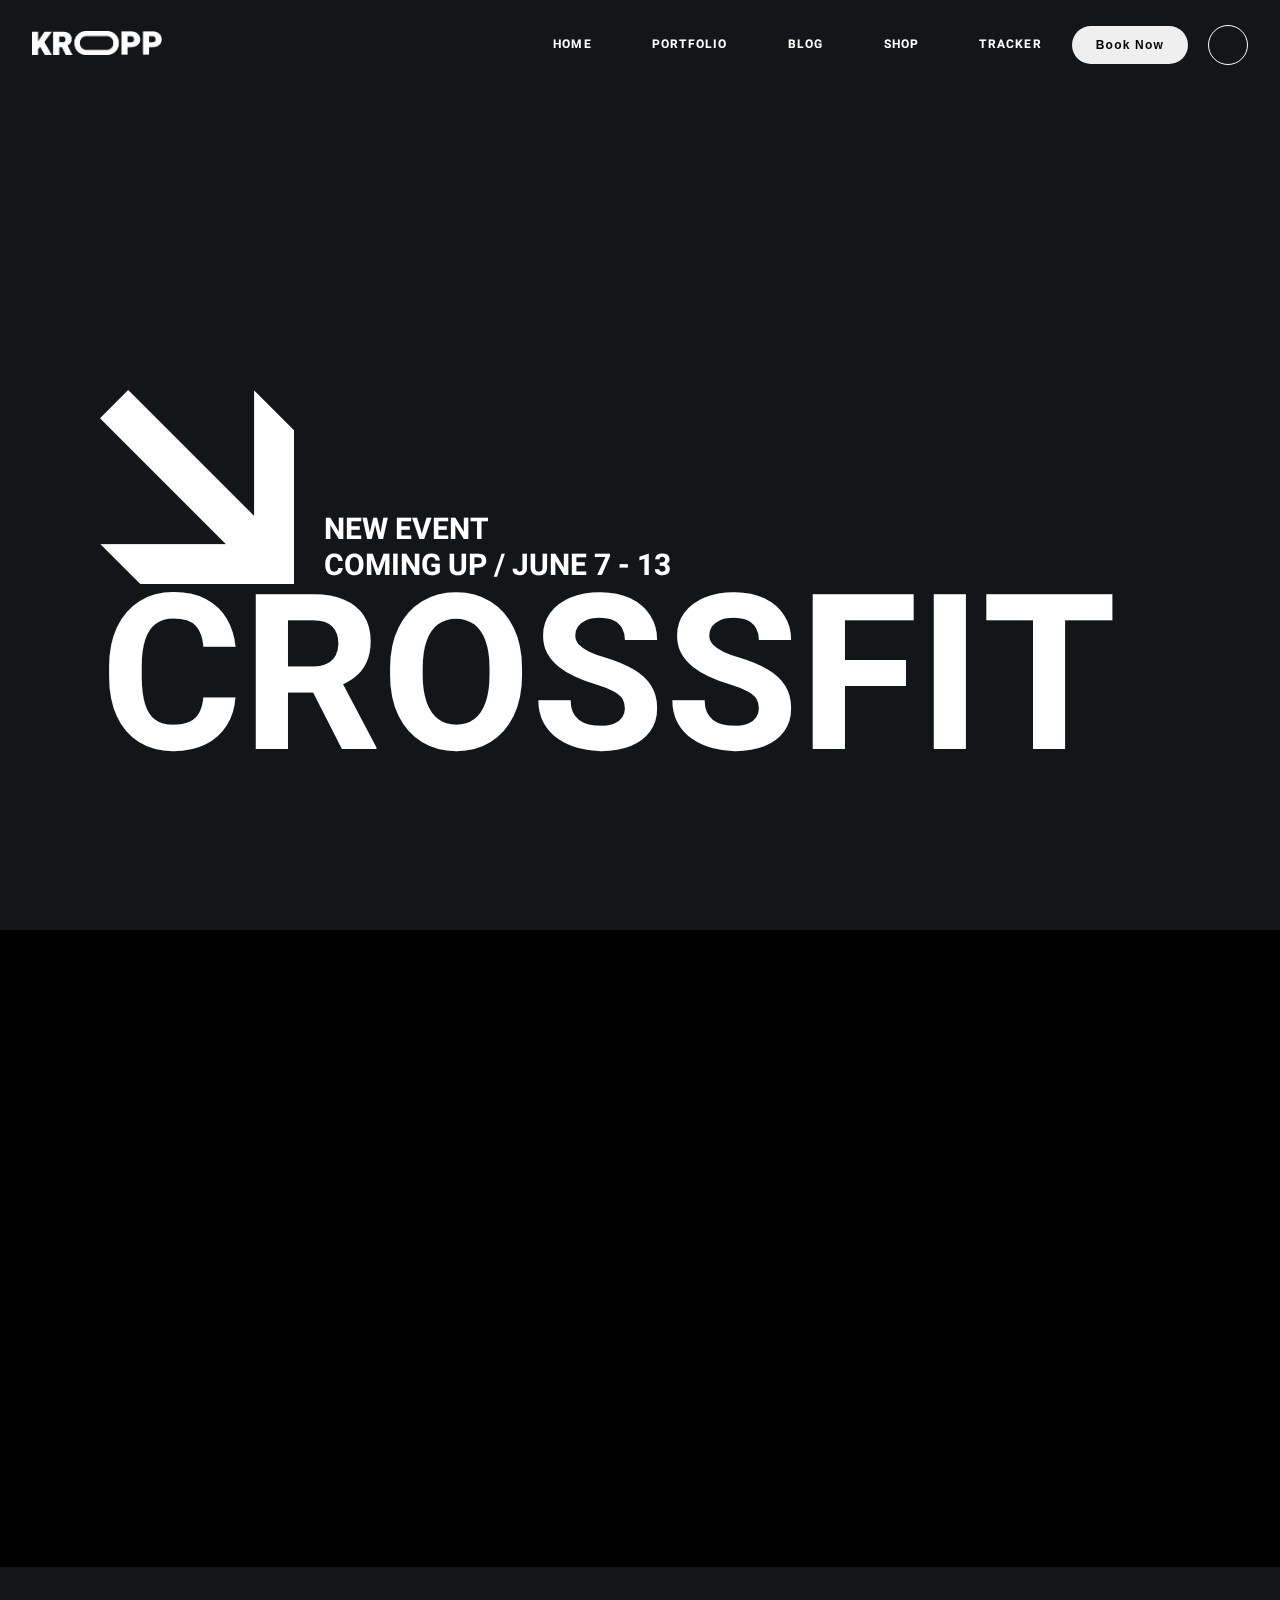
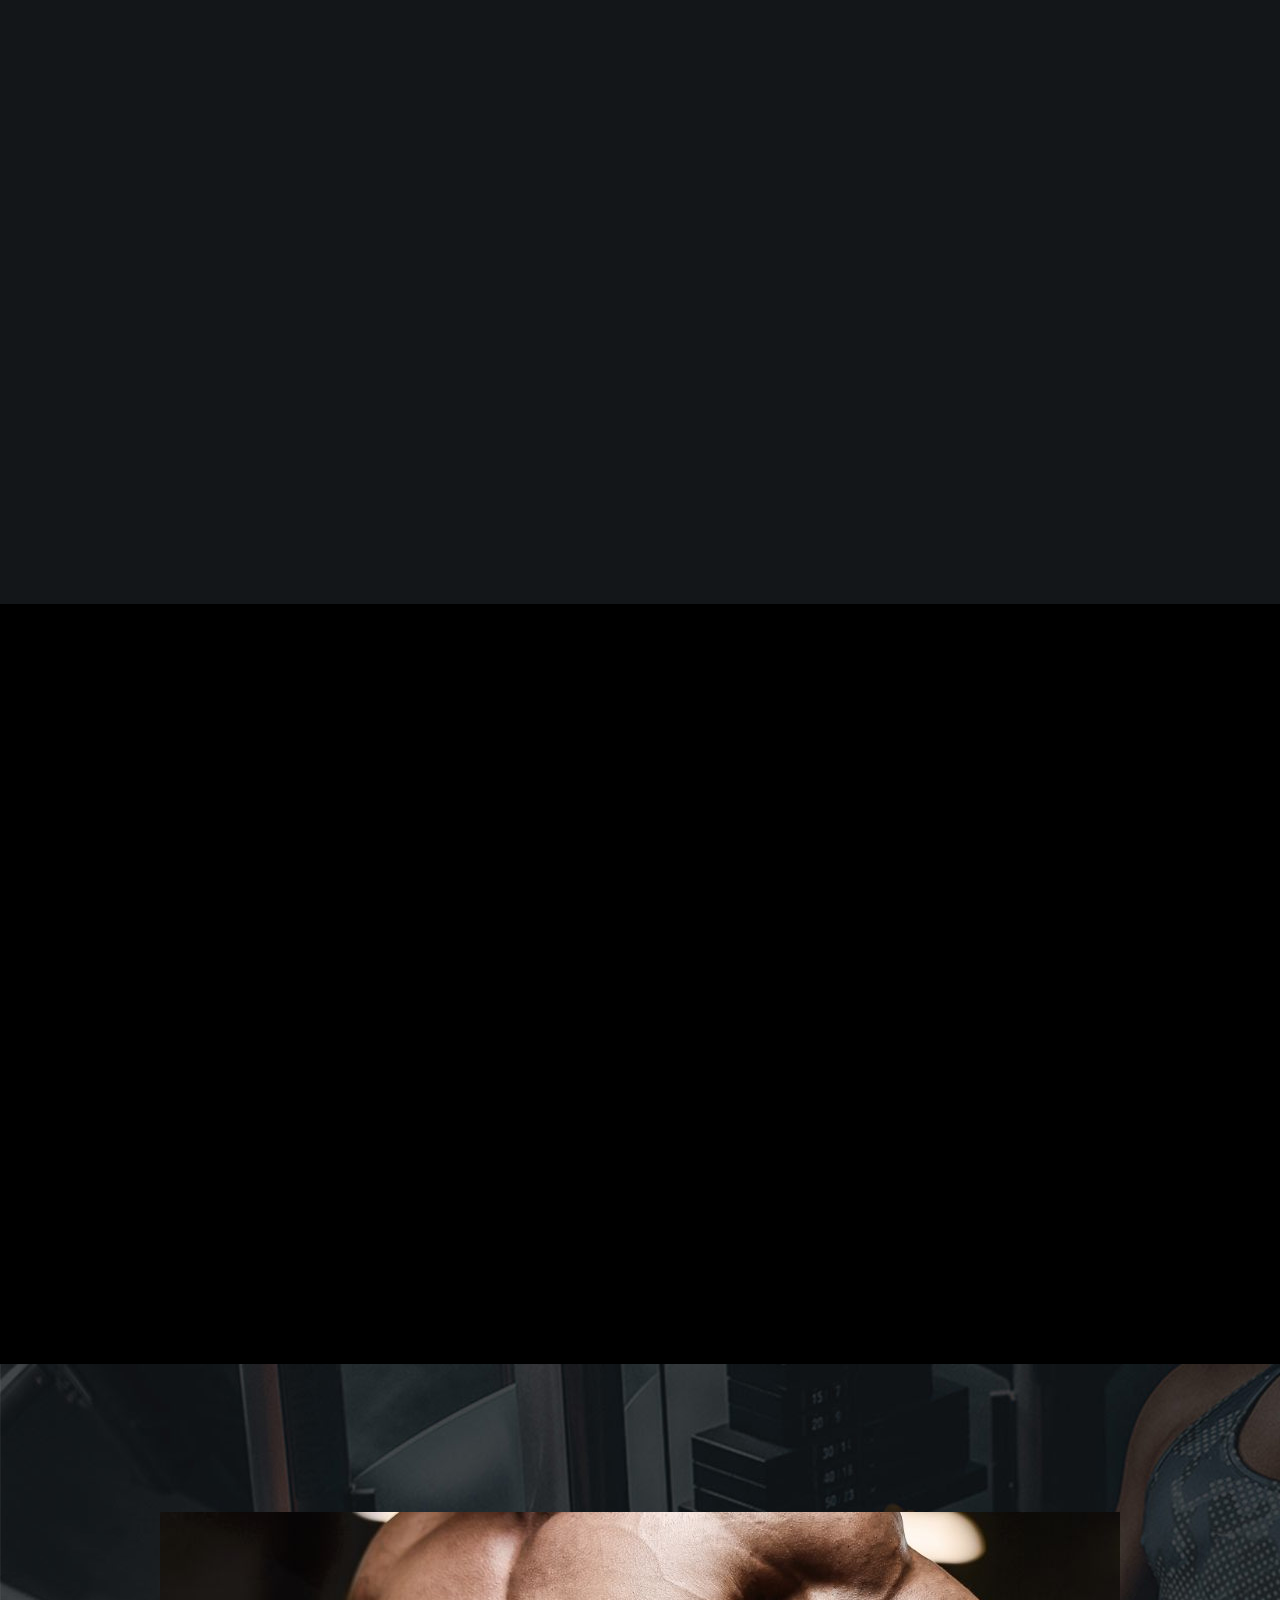
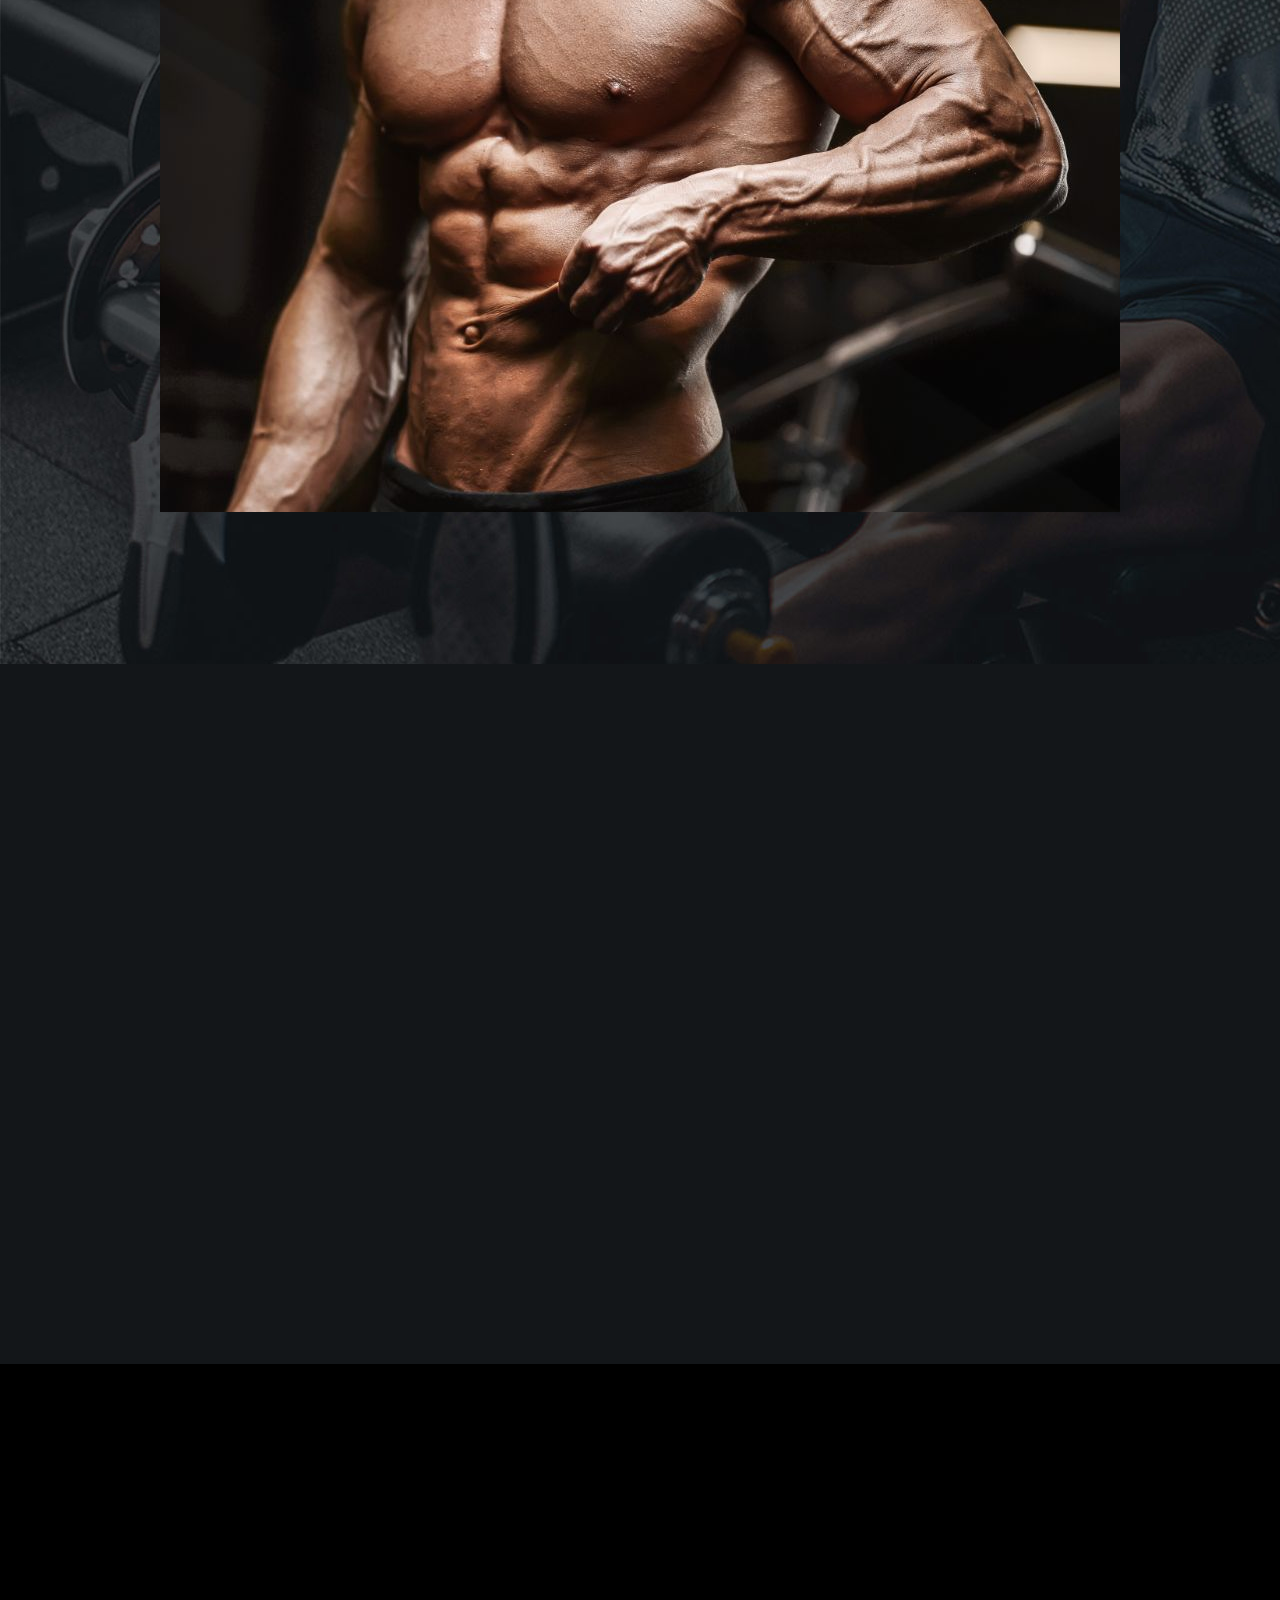
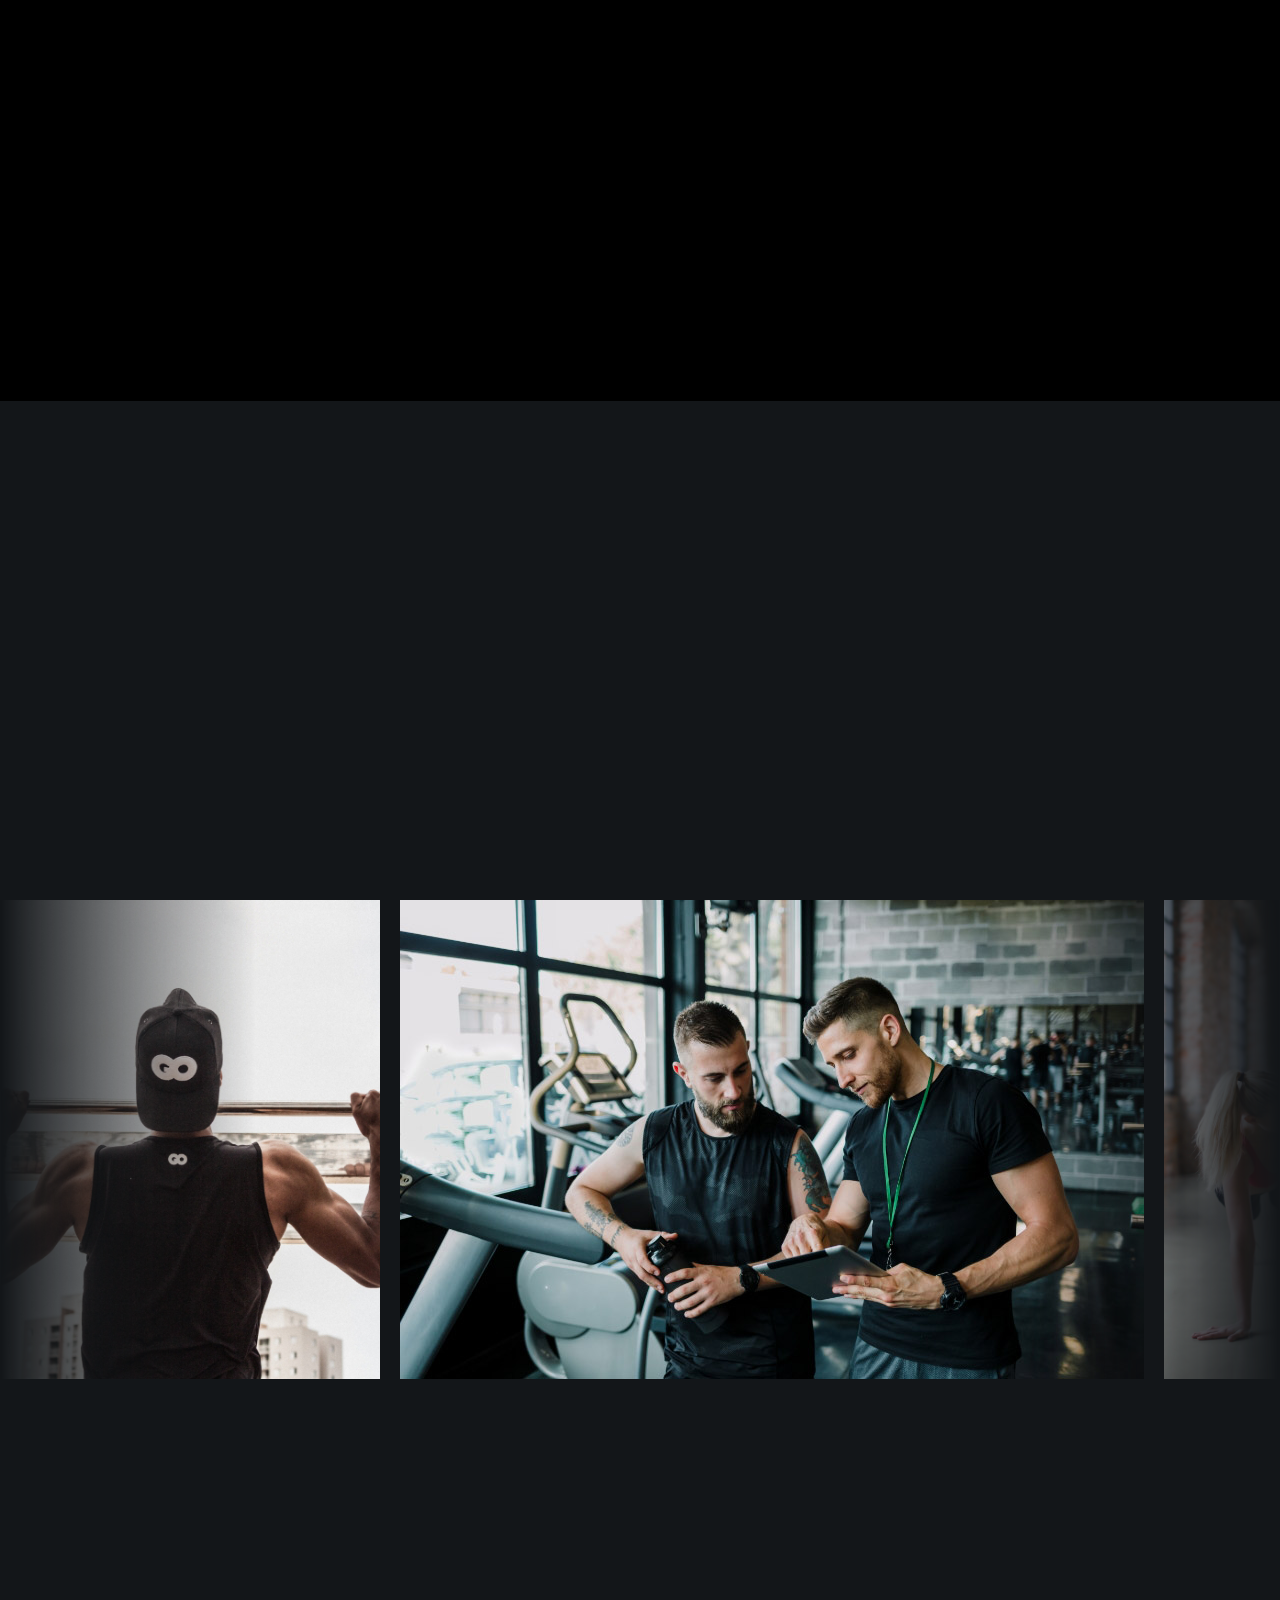
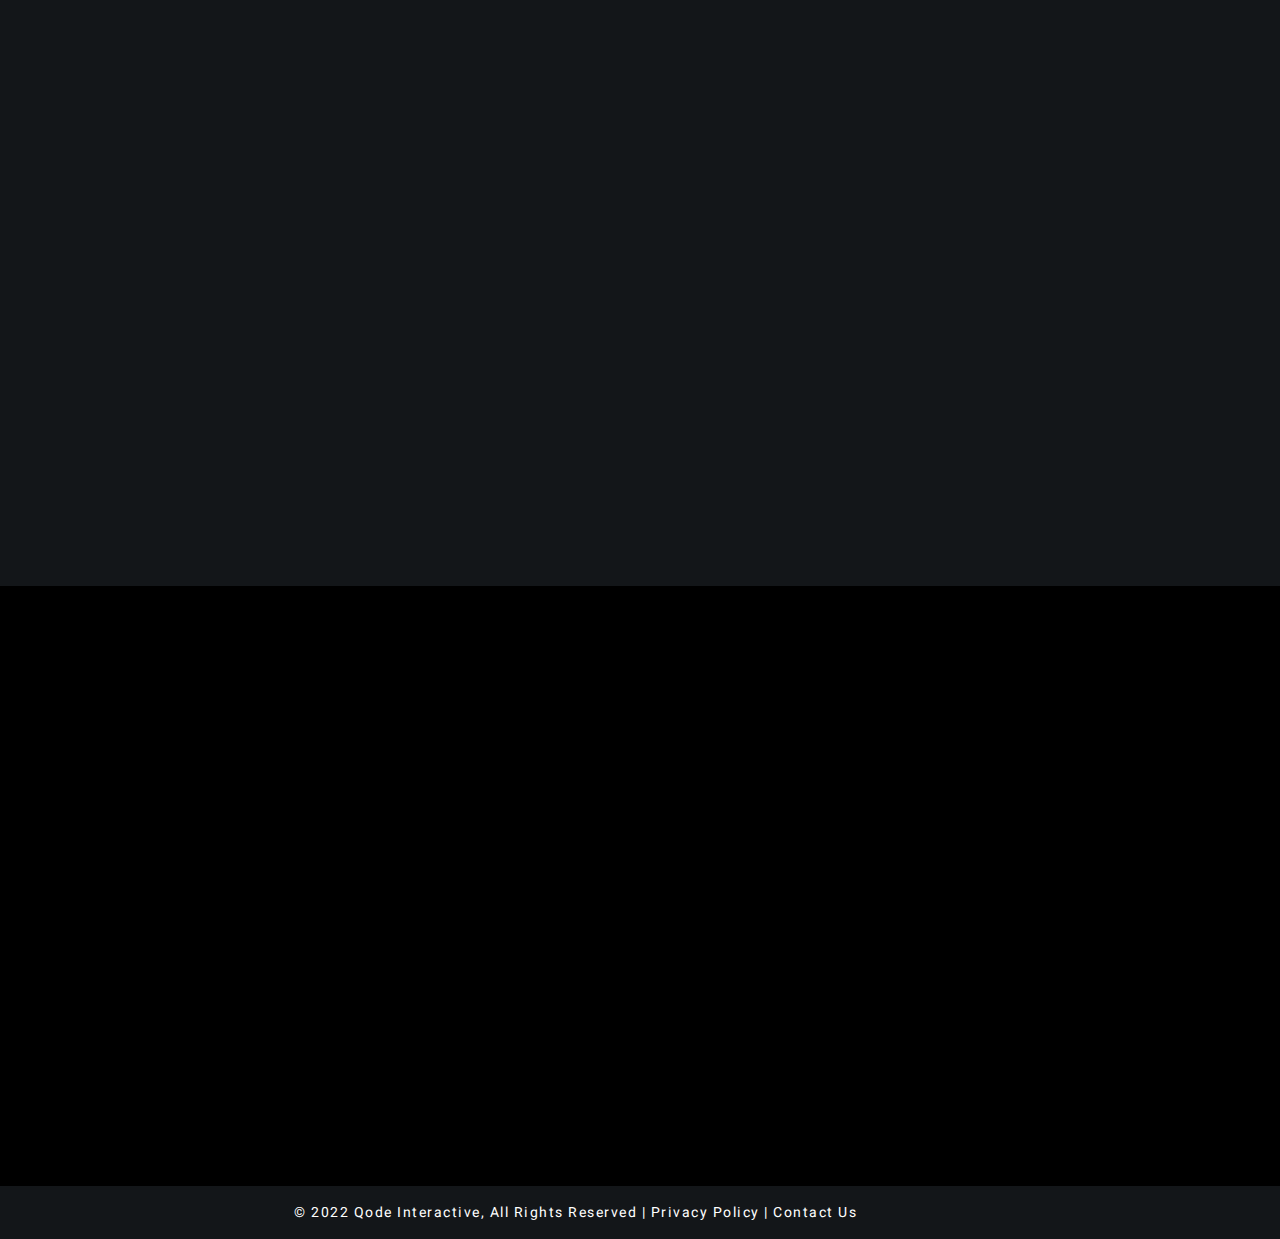
==== commit d8416dce: "New" ====
--- a/index.html
+++ b/index.html
@@ -7,6 +7,10 @@
     <link rel="preconnect" href="https://fonts.gstatic.com" crossorigin />
     <link
       href="https://fonts.googleapis.com/css2?family=Heebo:wght@100..900&display=swap"
+      rel="stylesheet"
+    />
+    <link
+      href="https://api.mapbox.com/mapbox-gl-js/v2.10.0/mapbox-gl.css"
       rel="stylesheet"
     />
     <link href="https://unpkg.com/aos@2.3.1/dist/aos.css" rel="stylesheet" />
@@ -26,9 +30,12 @@
               data-aos-duration="1000"
             />
           </div>
-          <ul class="nav-items hide-links" data-aos="zoom-in"
-          data-aos-delay="500"
-          data-aos-duration="1000">
+          <ul
+            class="nav-items hide-links"
+            data-aos="zoom-in"
+            data-aos-delay="500"
+            data-aos-duration="1000"
+          >
             <li class="nav-item"><a href="#">home</a></li>
             <li class="nav-item"><a href="#">portfolio</a></li>
             <li class="nav-item"><a href="#">blog</a></li>
@@ -335,7 +342,7 @@
               </div>
             </div>
             <div
-              class="map"
+              id="map"
               data-aos="zoom-in"
               data-aos-delay="500"
               data-aos-duration="2000"
@@ -620,6 +627,7 @@
     <script>
       AOS.init();
     </script>
+    <script src="https://api.mapbox.com/mapbox-gl-js/v2.10.0/mapbox-gl.js"></script>
     <script src="index.js"></script>
   </body>
 </html>
--- a/css/styles.css
+++ b/css/styles.css
@@ -679,8 +679,8 @@
   padding-block: 0;
 }
 
-.map {
-  background-color: lime;
+#map {
+  /* background-color: lime; */
   height: 100%;
   width: 100%;
 }
@@ -733,7 +733,7 @@
     margin-top: 100px;
   }
 
-  .map {
+  #map {
     width: 50%;
   }
 }
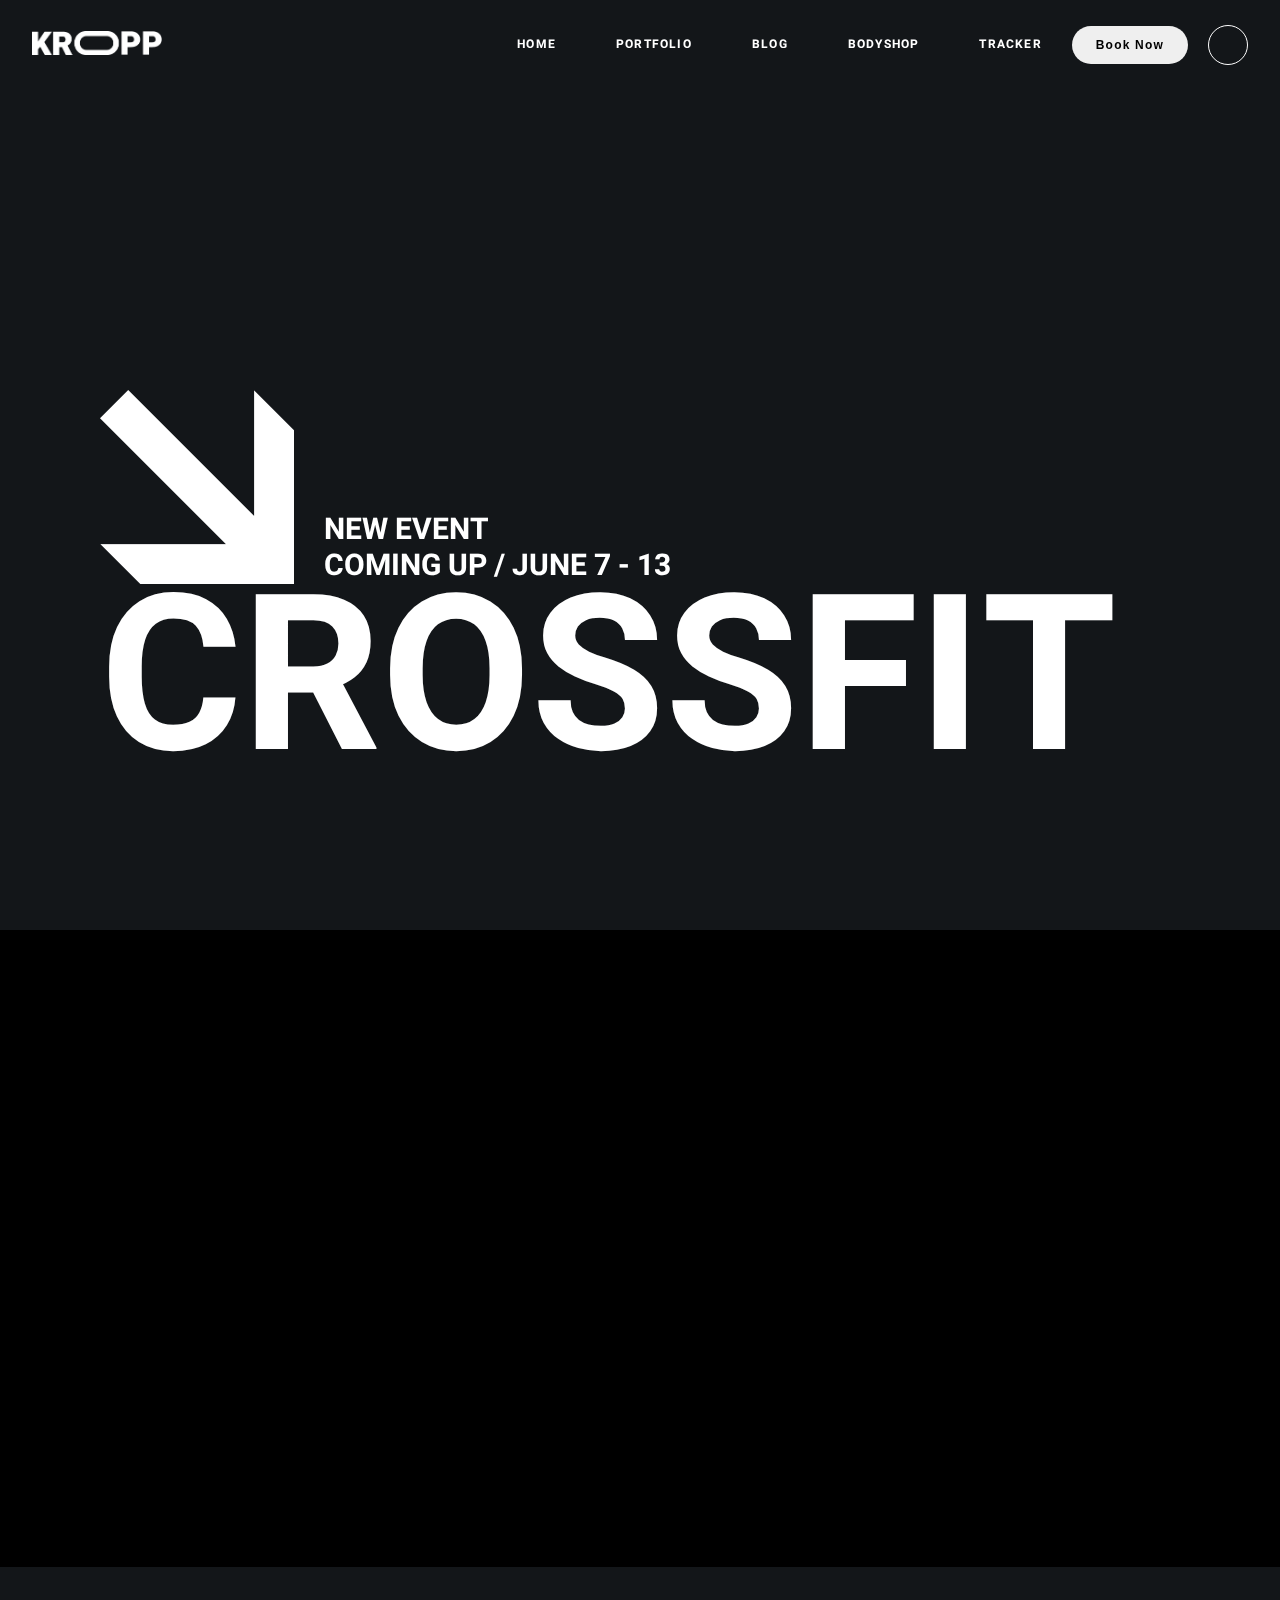
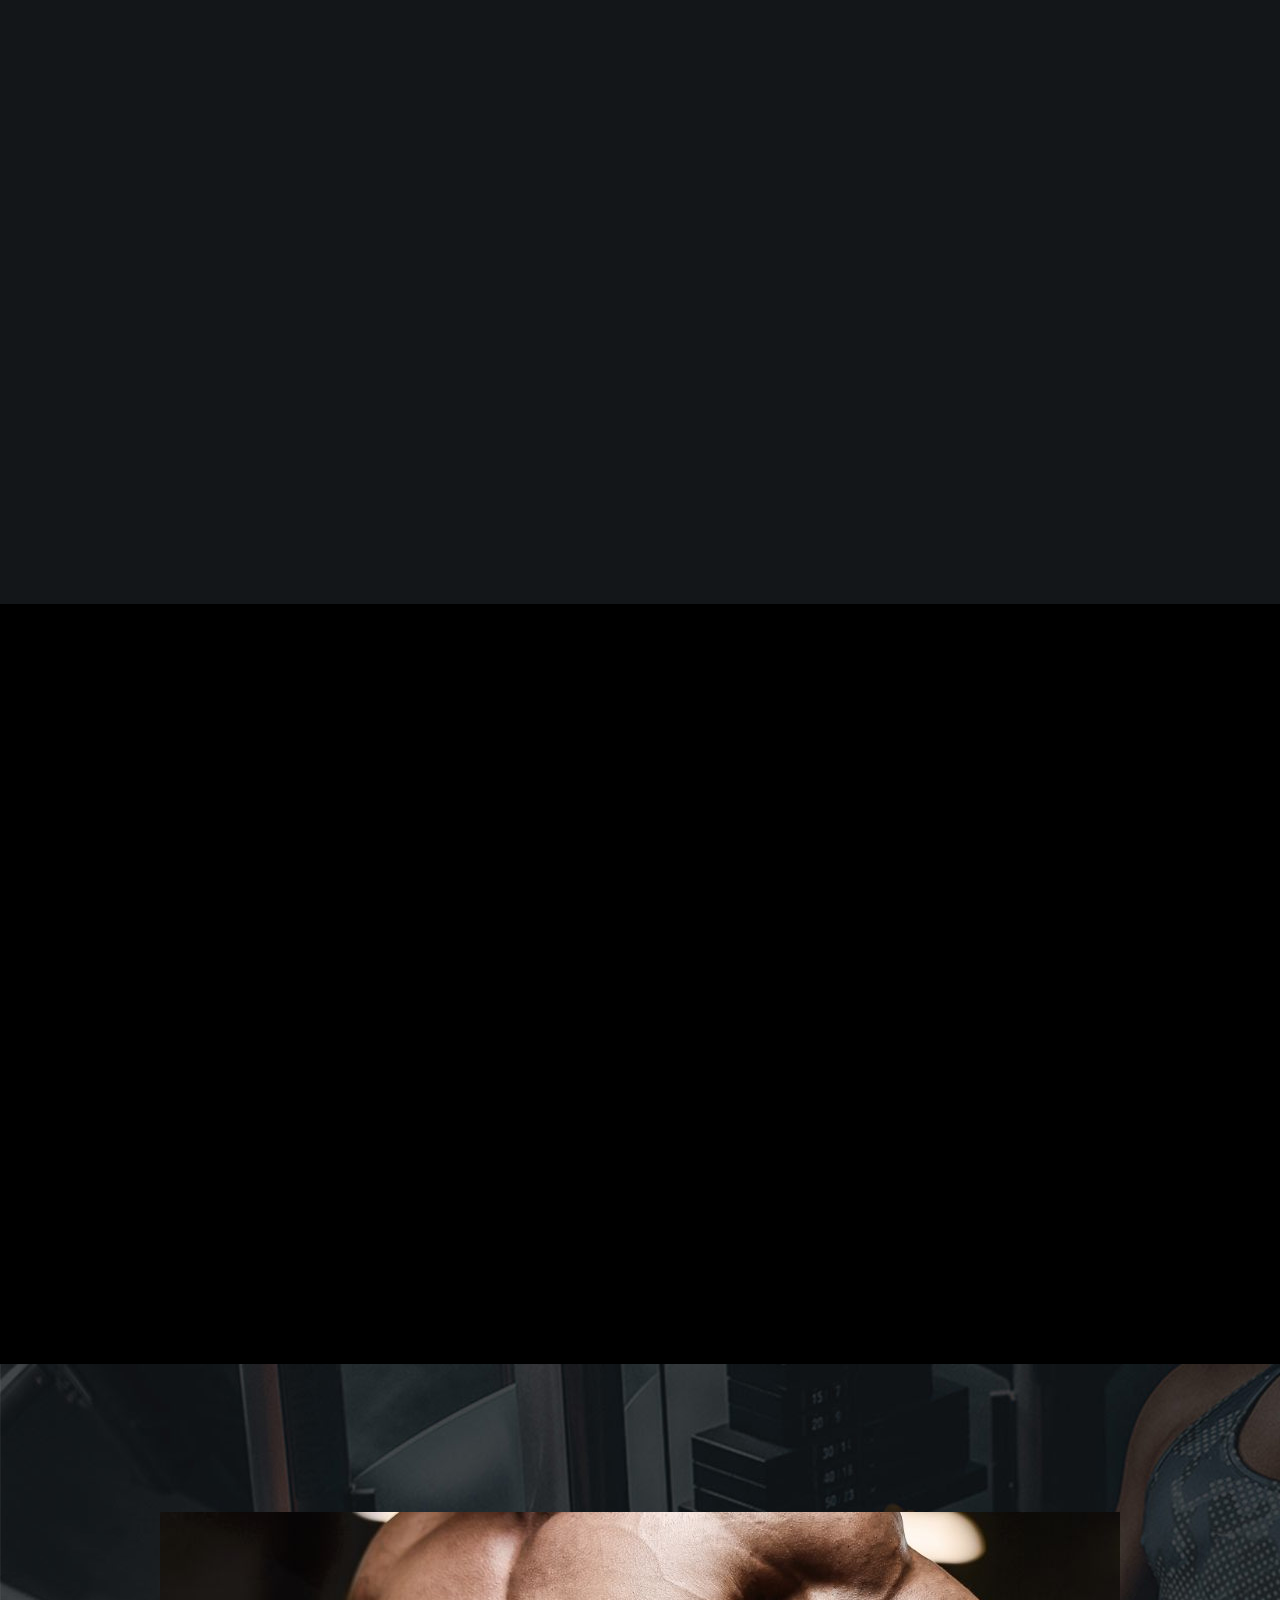
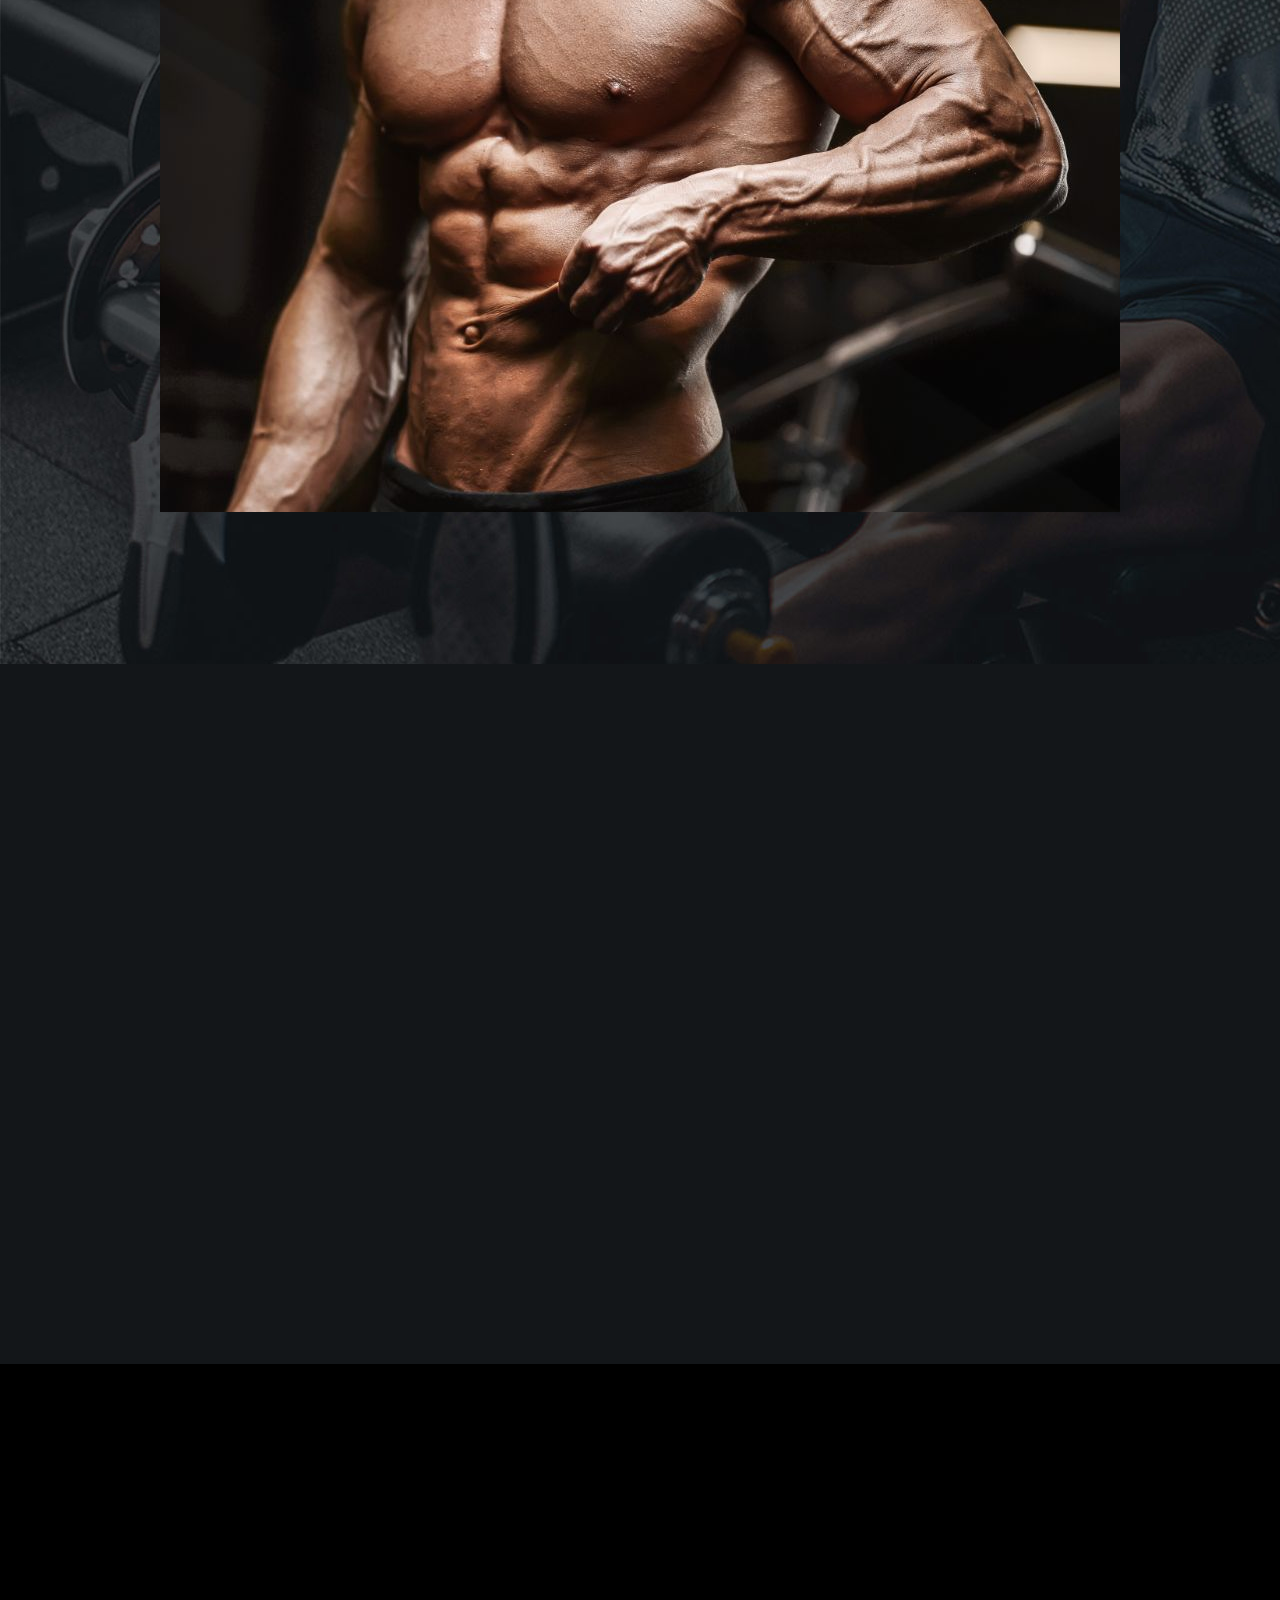
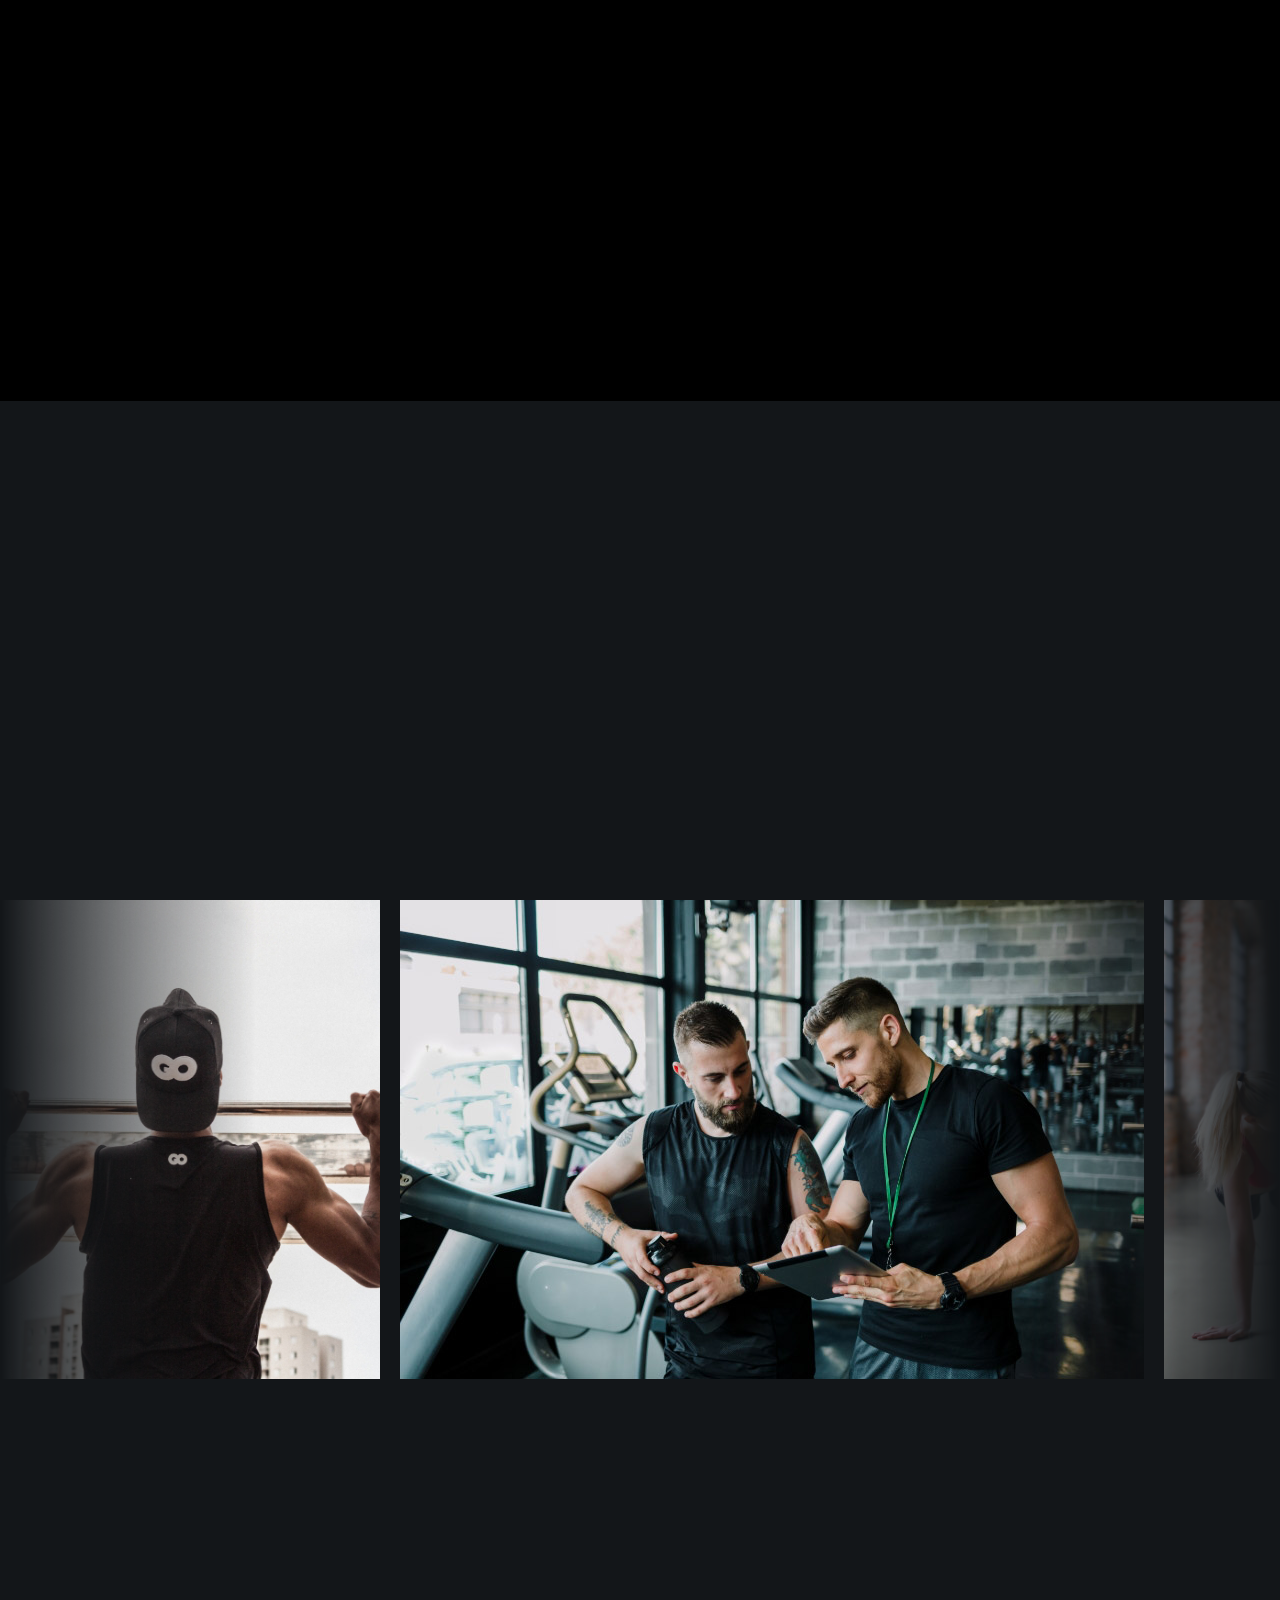
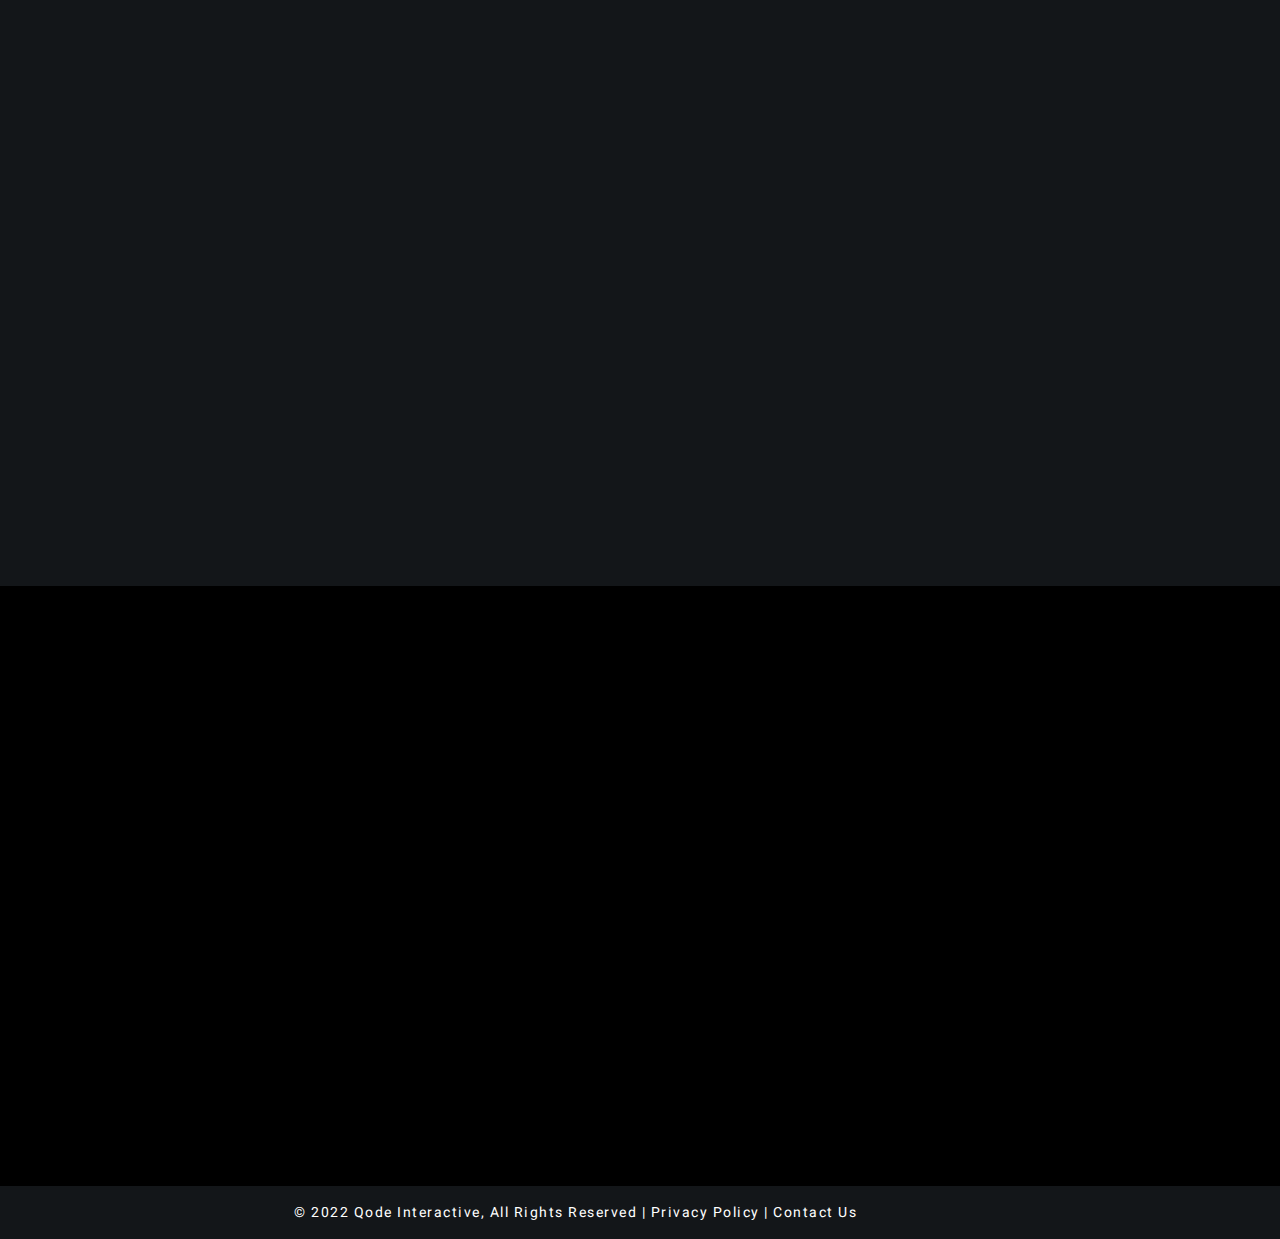
==== commit eaff3377: "New commit" ====
--- a/index.html
+++ b/index.html
@@ -37,9 +37,9 @@
             data-aos-duration="1000"
           >
             <li class="nav-item"><a href="#">home</a></li>
-            <li class="nav-item"><a href="#">portfolio</a></li>
-            <li class="nav-item"><a href="#">blog</a></li>
-            <li class="nav-item"><a href="#">shop</a></li>
+            <li class="nav-item"><a href="#part-of-us">portfolio</a></li>
+            <li class="nav-item"><a href="#subscription">blog</a></li>
+            <li class="nav-item"><a href="#body-work">bodyshop</a></li>
             <li class="nav-item">
               <a href="/tracker/tracker.html">tracker</a>
             </li>
@@ -168,7 +168,7 @@
             </div>
           </div>
         </section>
-        <section class="body-work">
+        <section id="body-work">
           <div class="body-work-container">
             <div
               class="body-work-item"
@@ -259,7 +259,7 @@
             </div>
           </div>
         </section>
-        <section class="subscription">
+        <section id="subscription">
           <div
             class="subscription-container"
             data-aos="zoom-in"
@@ -349,7 +349,7 @@
             ></div>
           </div>
         </section>
-        <section class="part-of-us">
+        <section id="part-of-us">
           <div class="part-of-us-container">
             <div
               class="part-of-us-content"
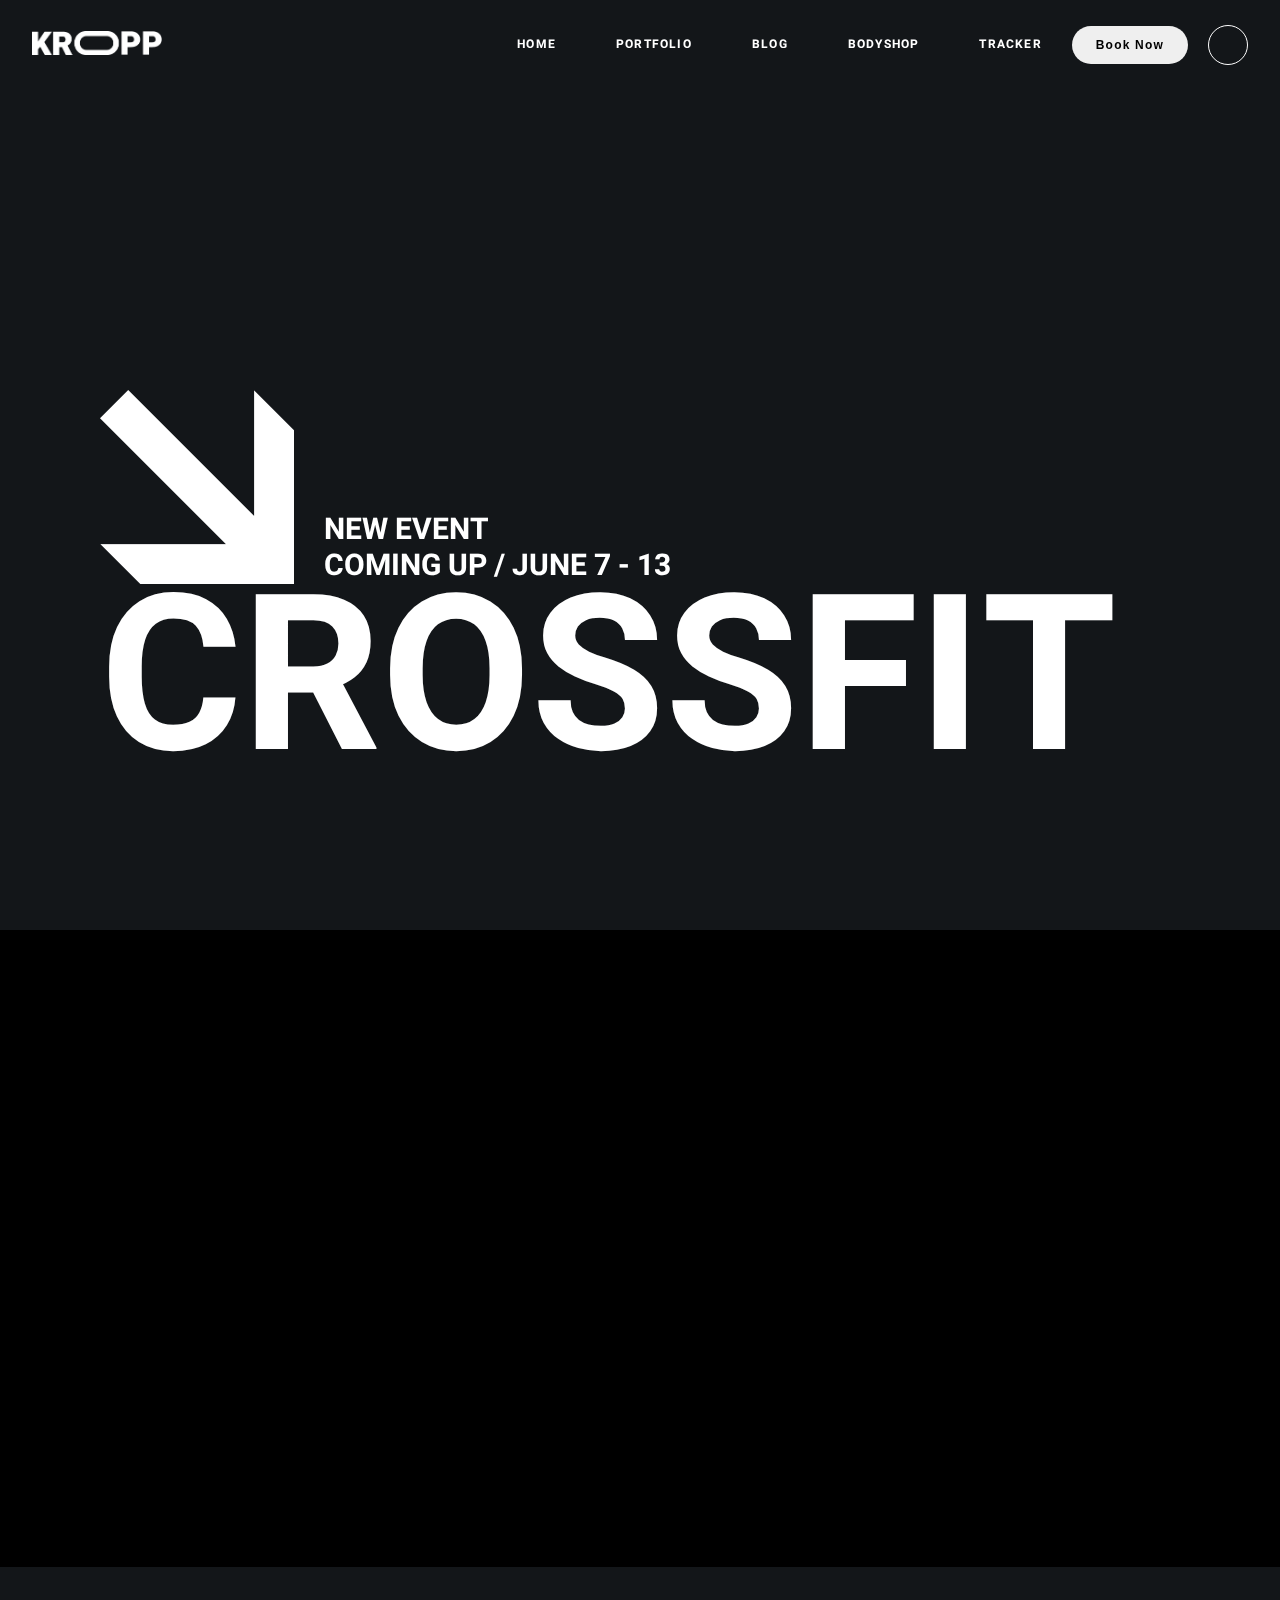
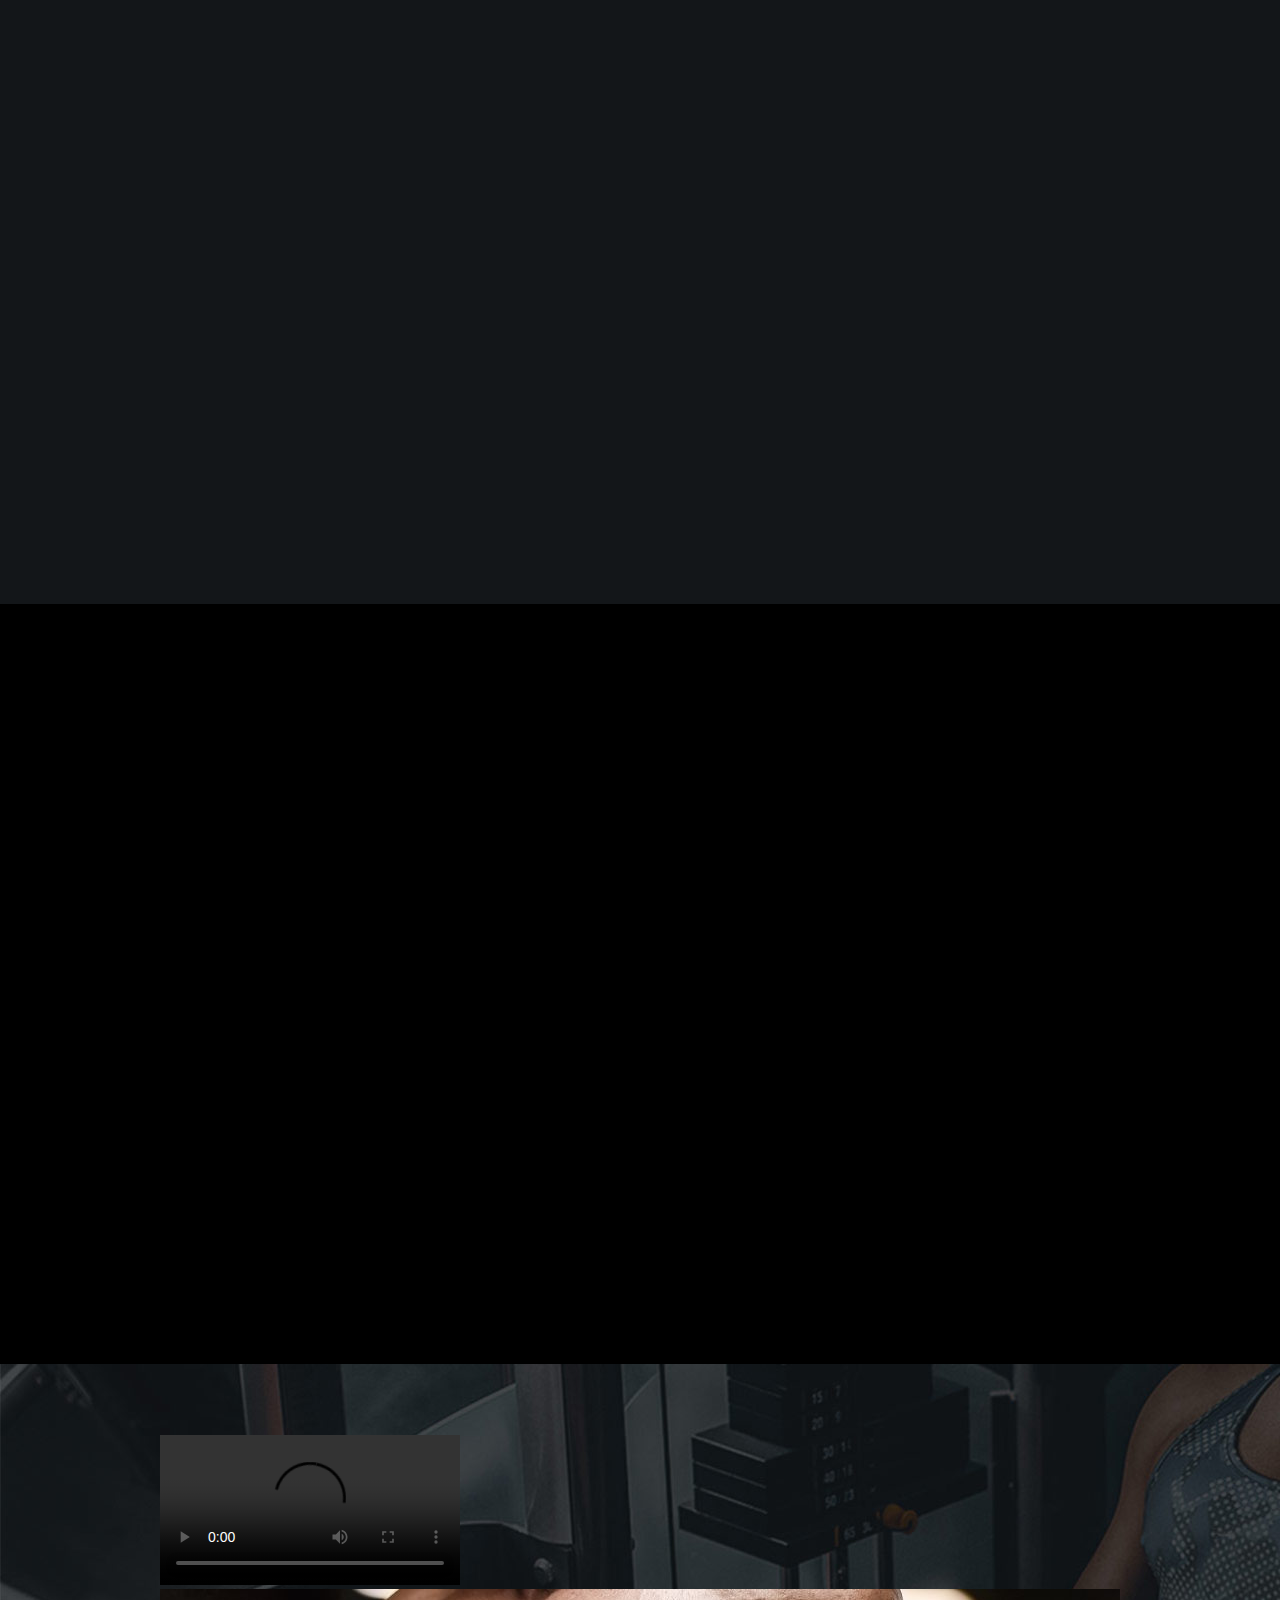
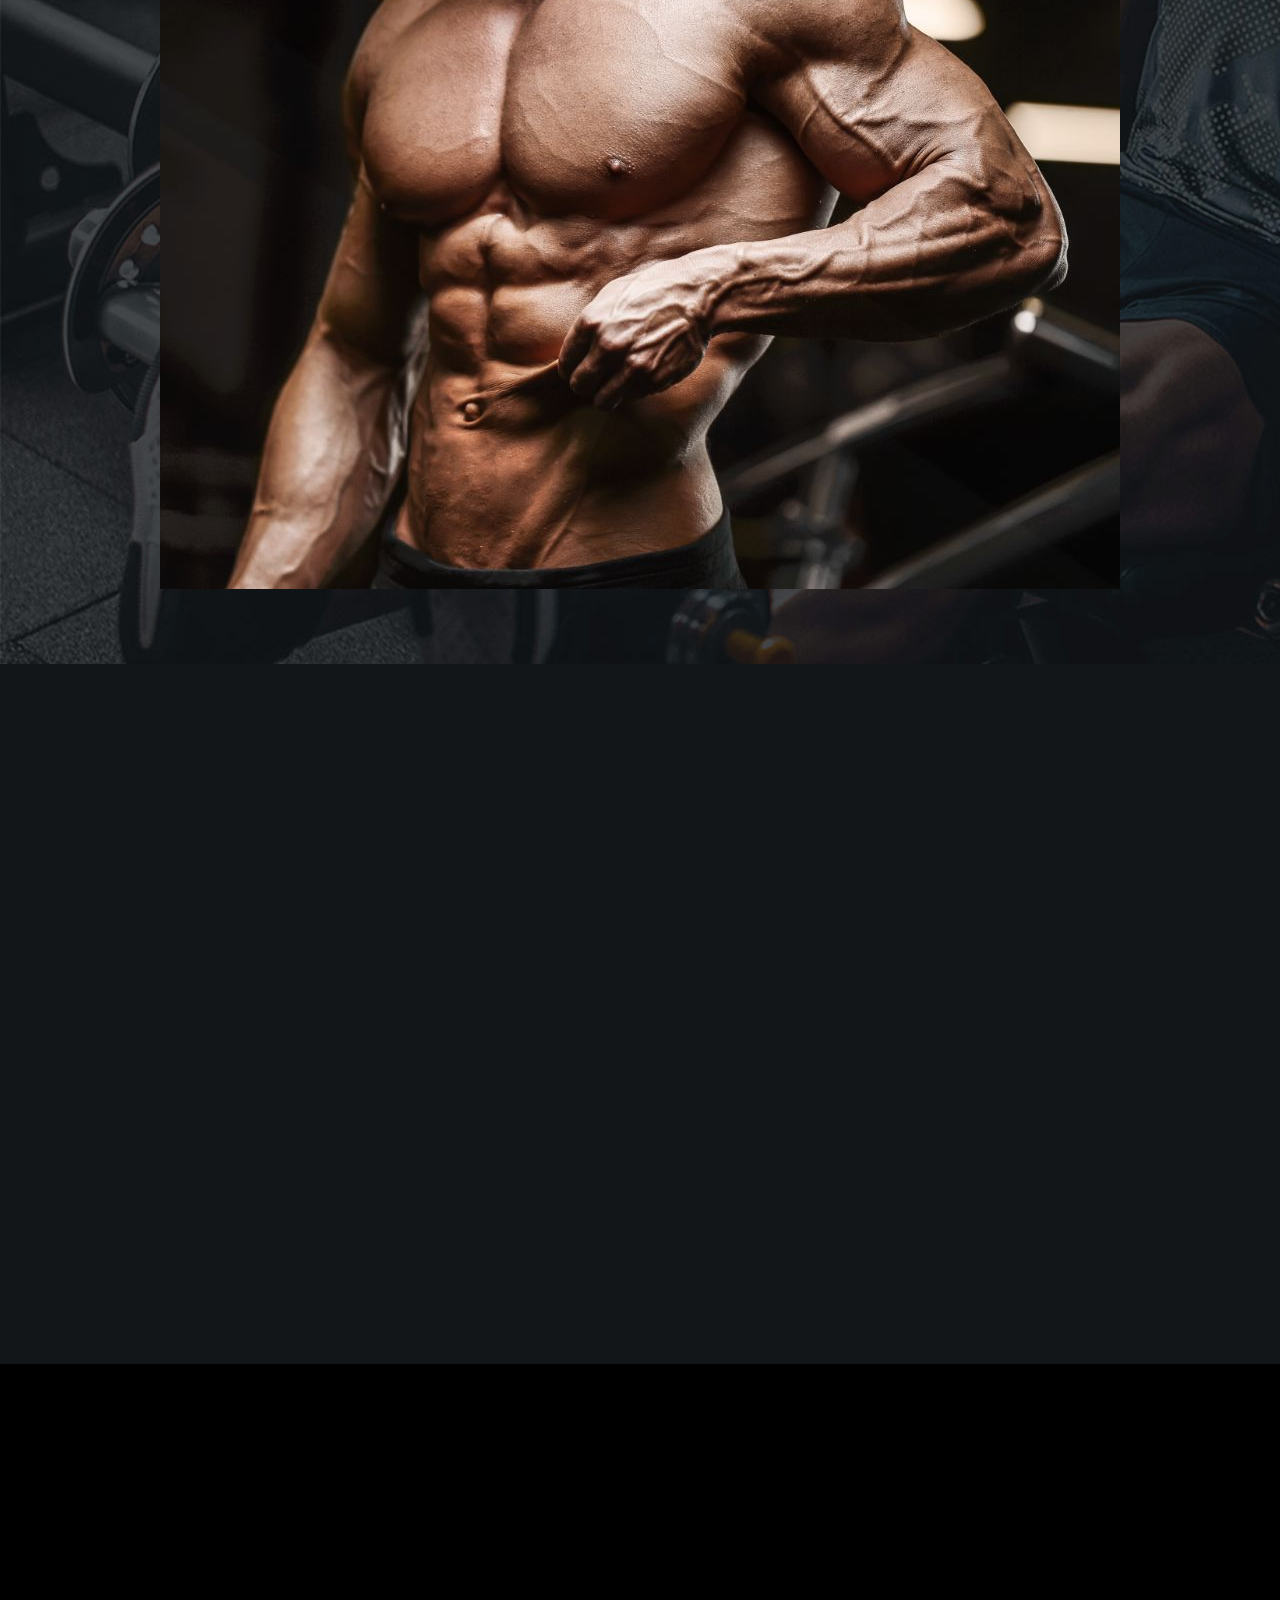
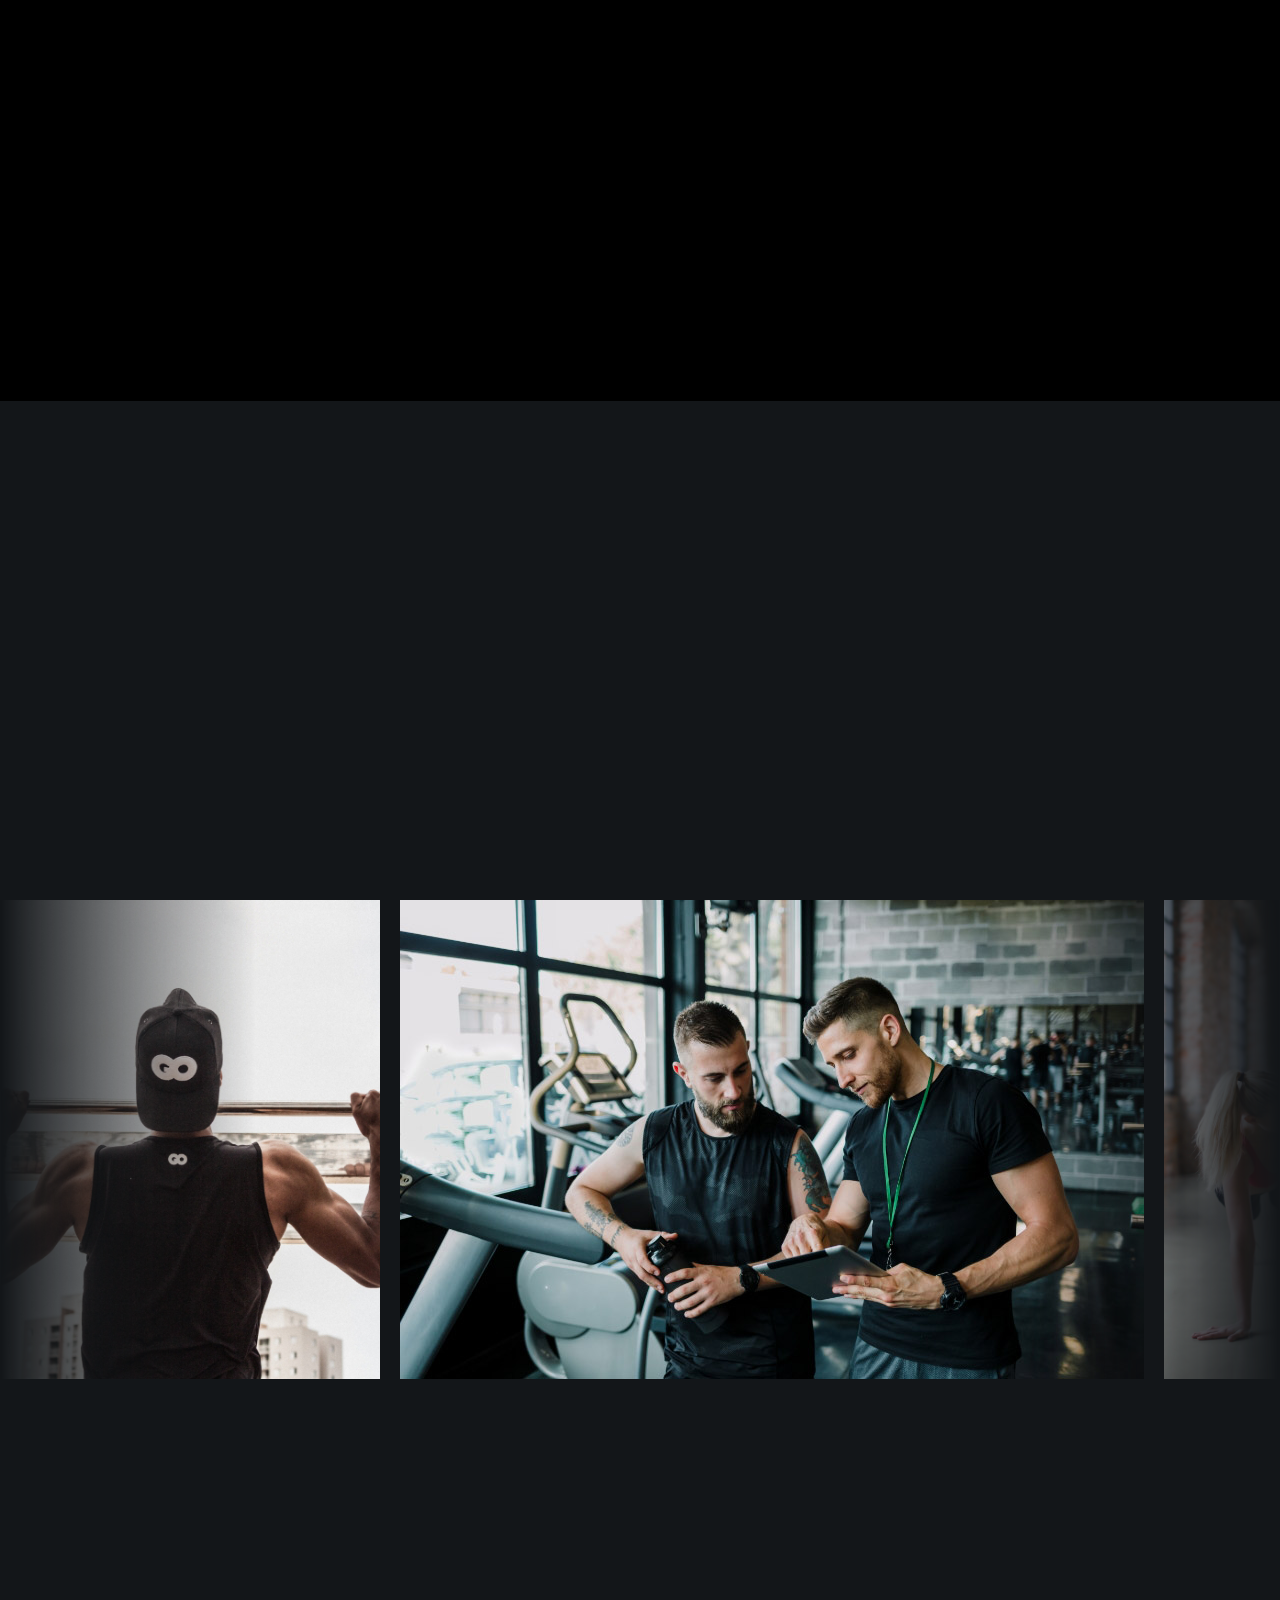
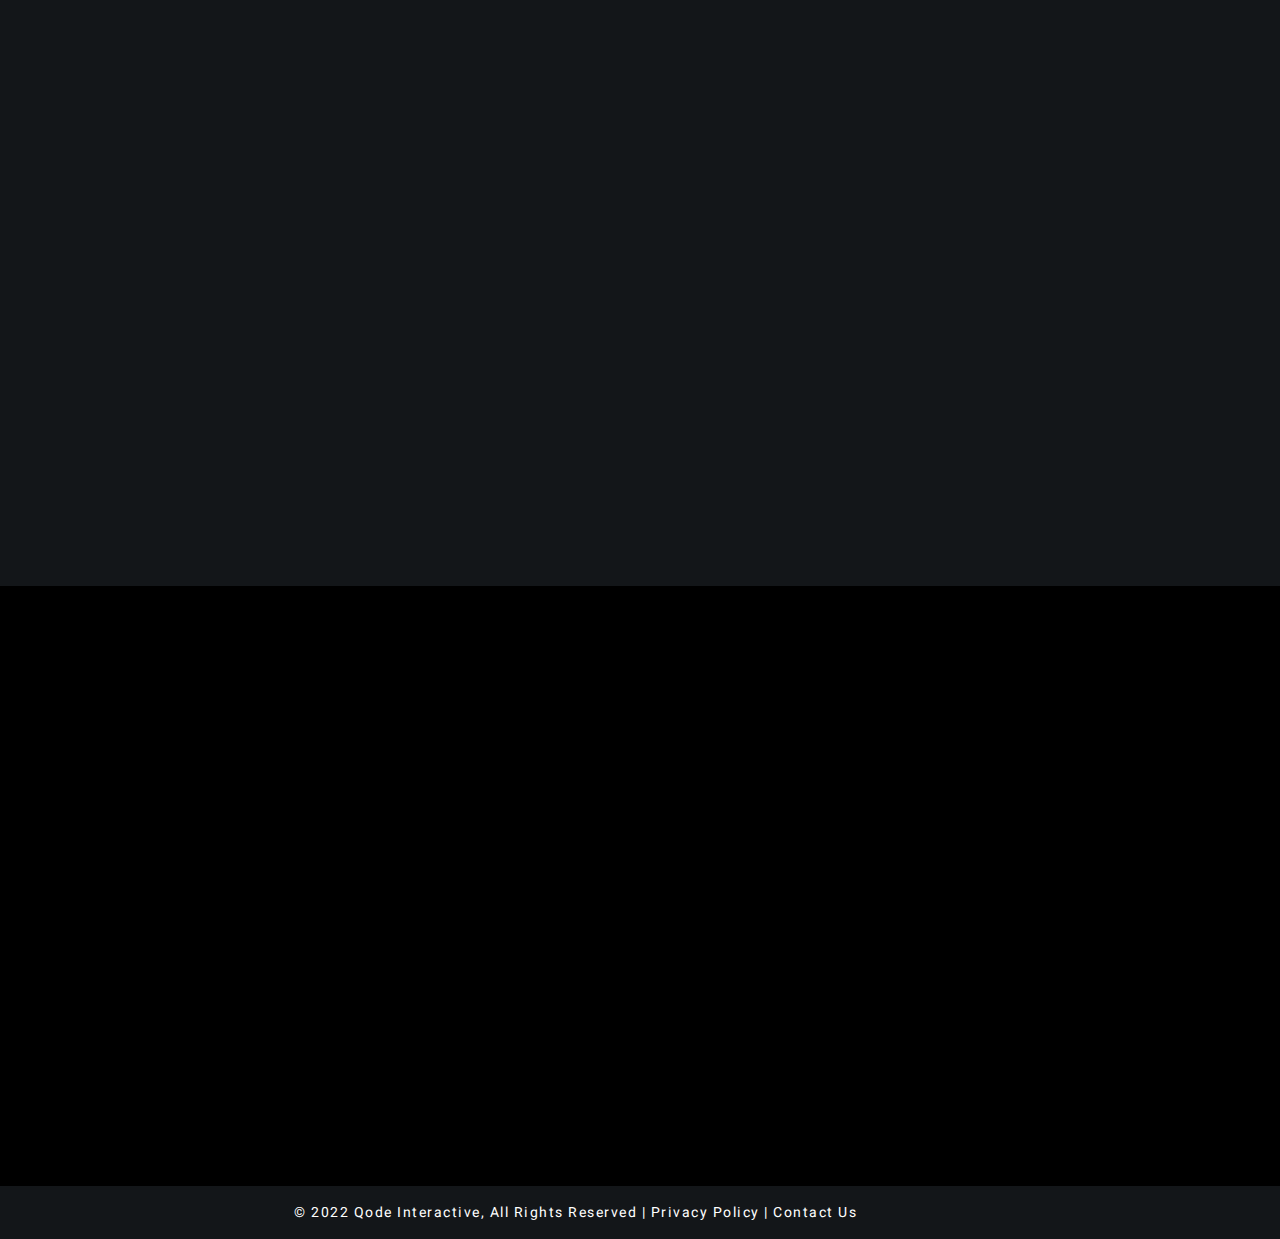
==== commit 29839242: "New" ====
--- a/index.html
+++ b/index.html
@@ -247,9 +247,9 @@
         <section class="montage">
           <div class="montage-container">
             <div class="montage-center-content">
-              <!-- <video controls autoplay>
+              <video controls autoplay>
                 <source src="assets/video/Cinematic.mp4.mp4" type="video/mp4" />
-              </video> -->
+              </video>
               <div class="montage-center-video">
                 <div class="montage-center-image">
                   <img src="assets/fitness 3.jpg" alt="" />
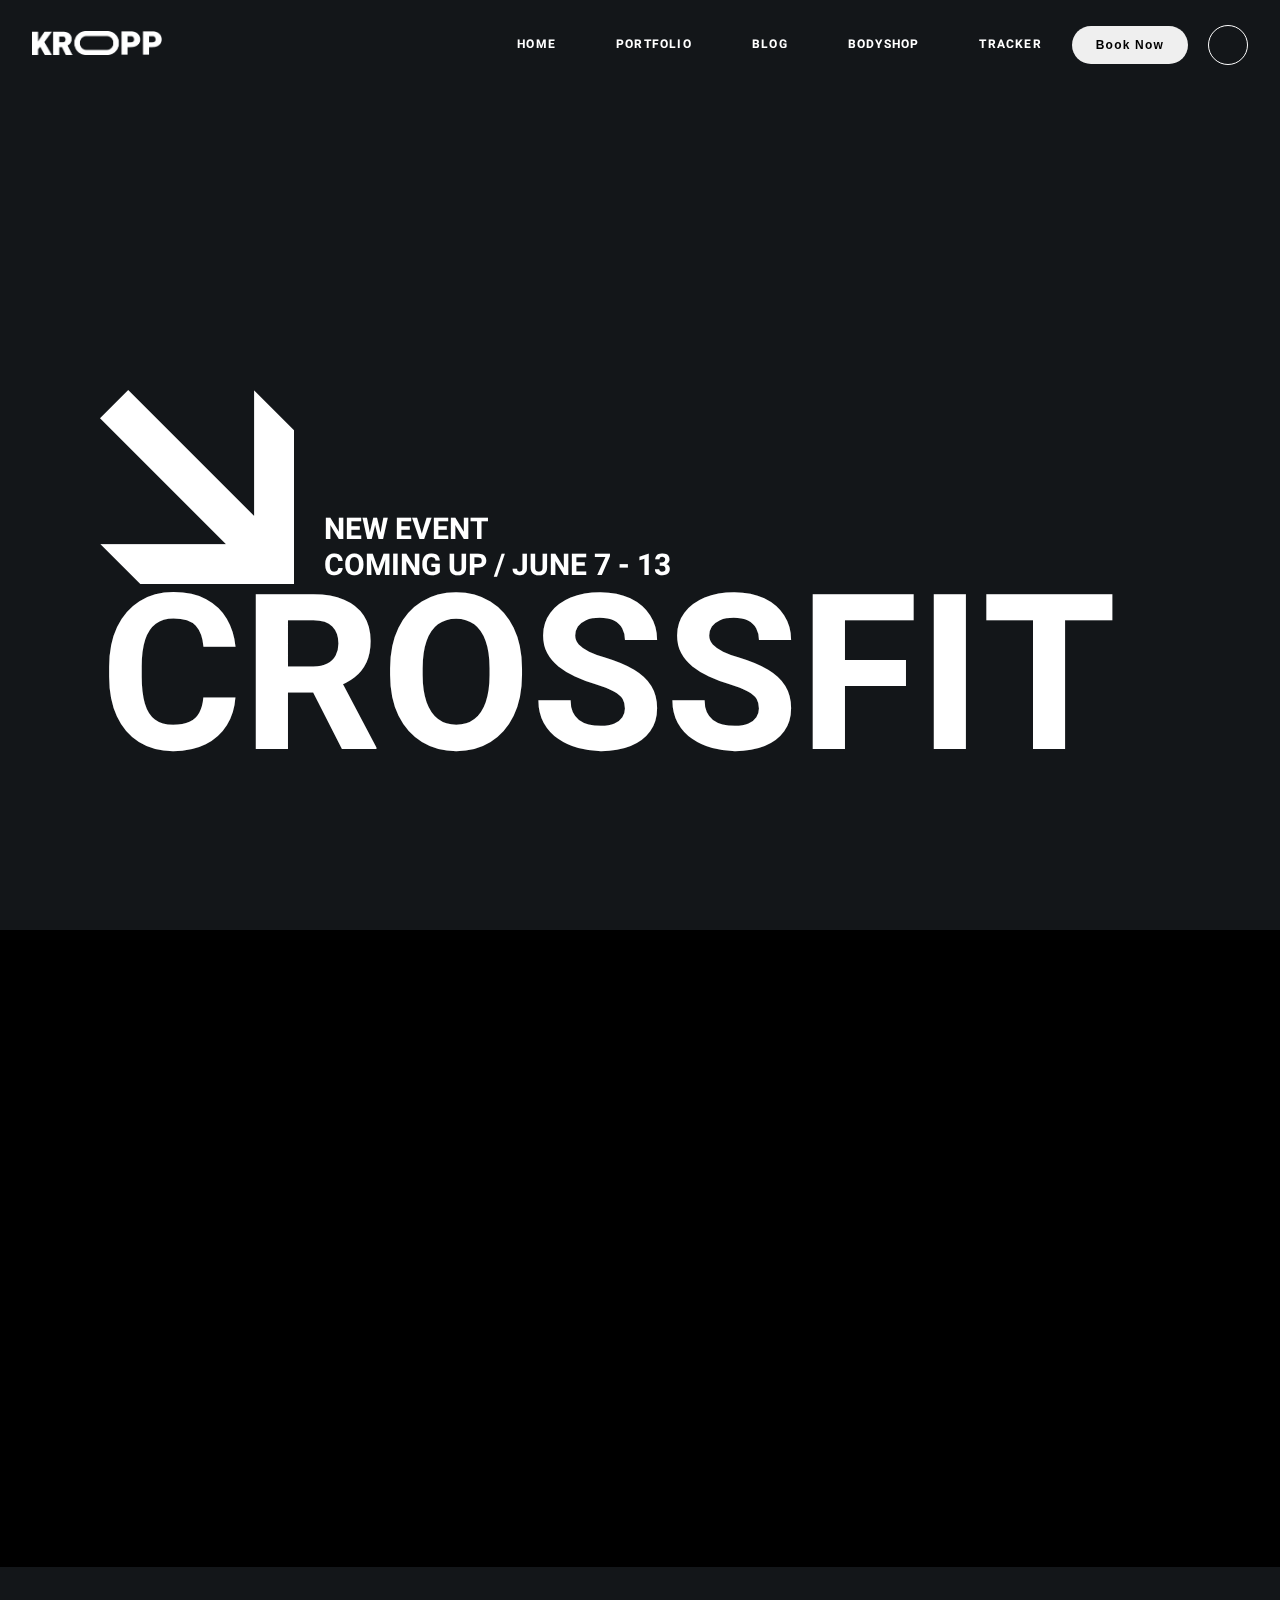
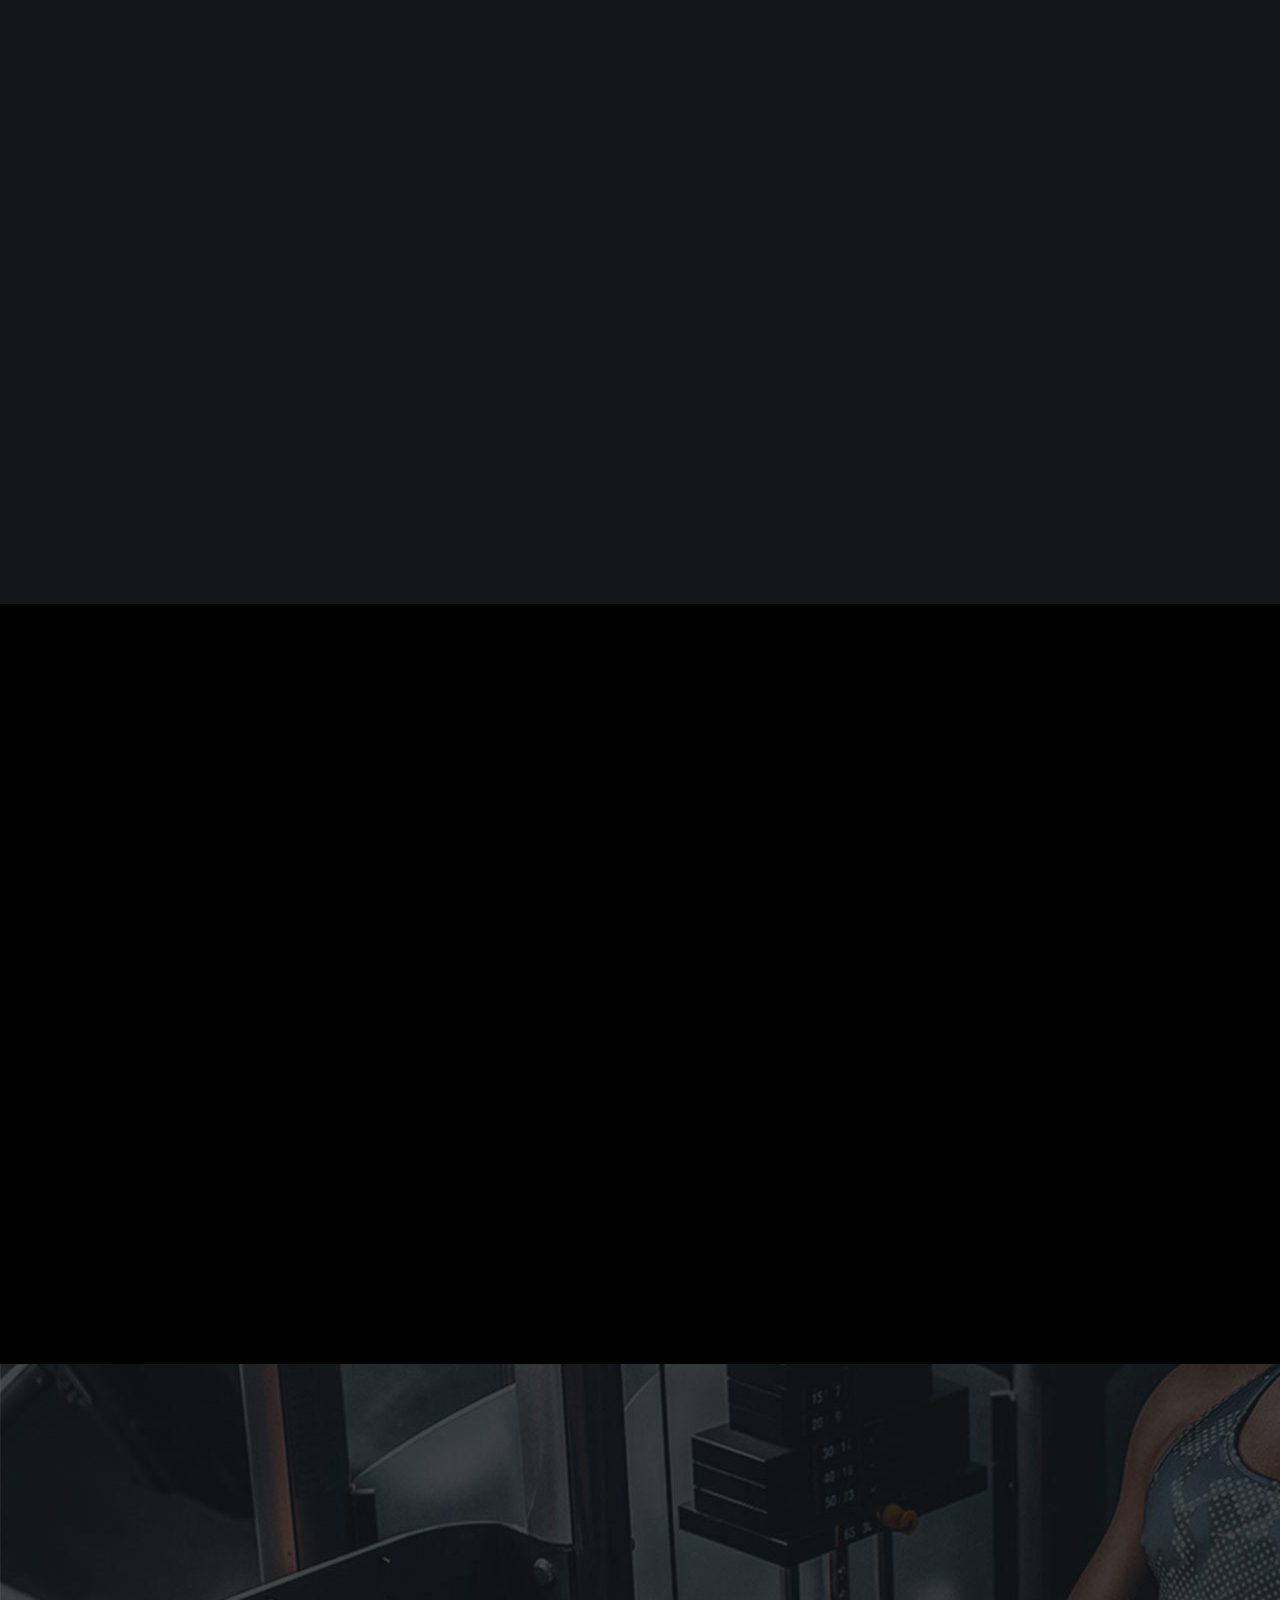
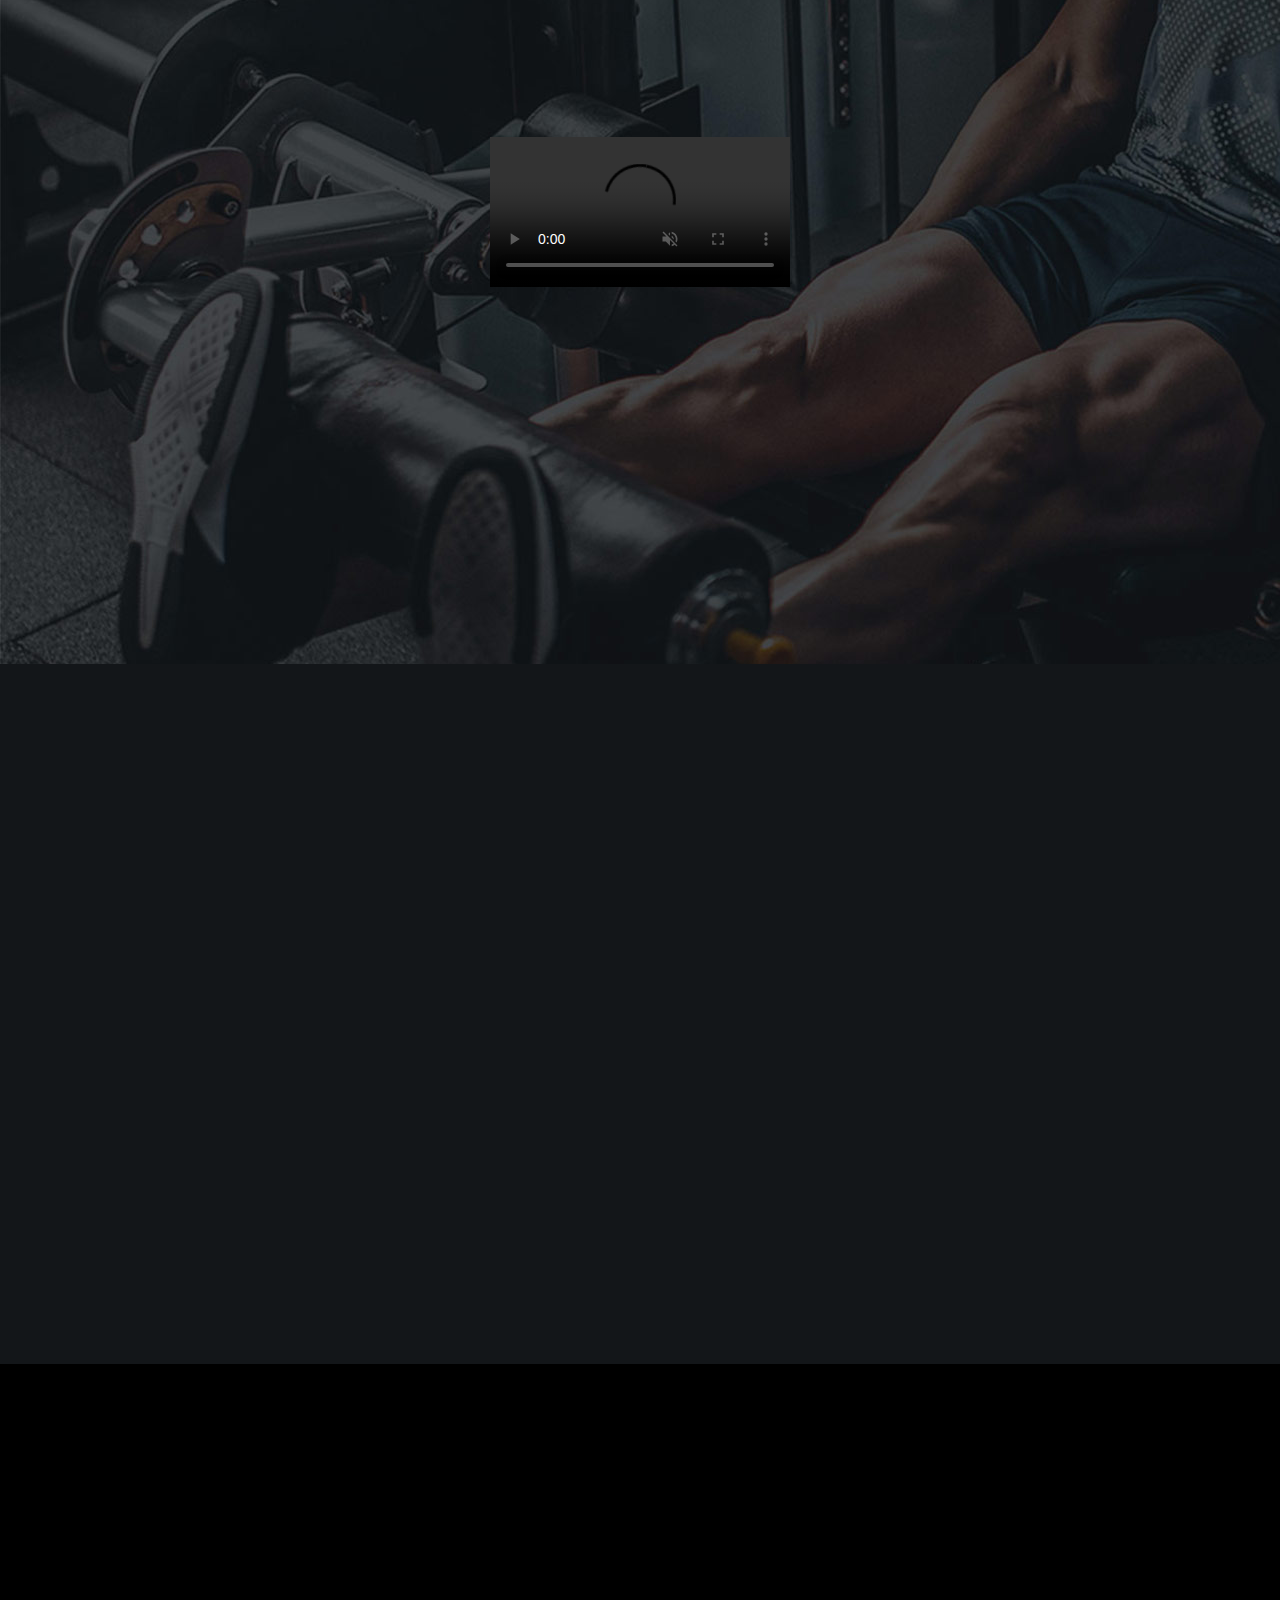
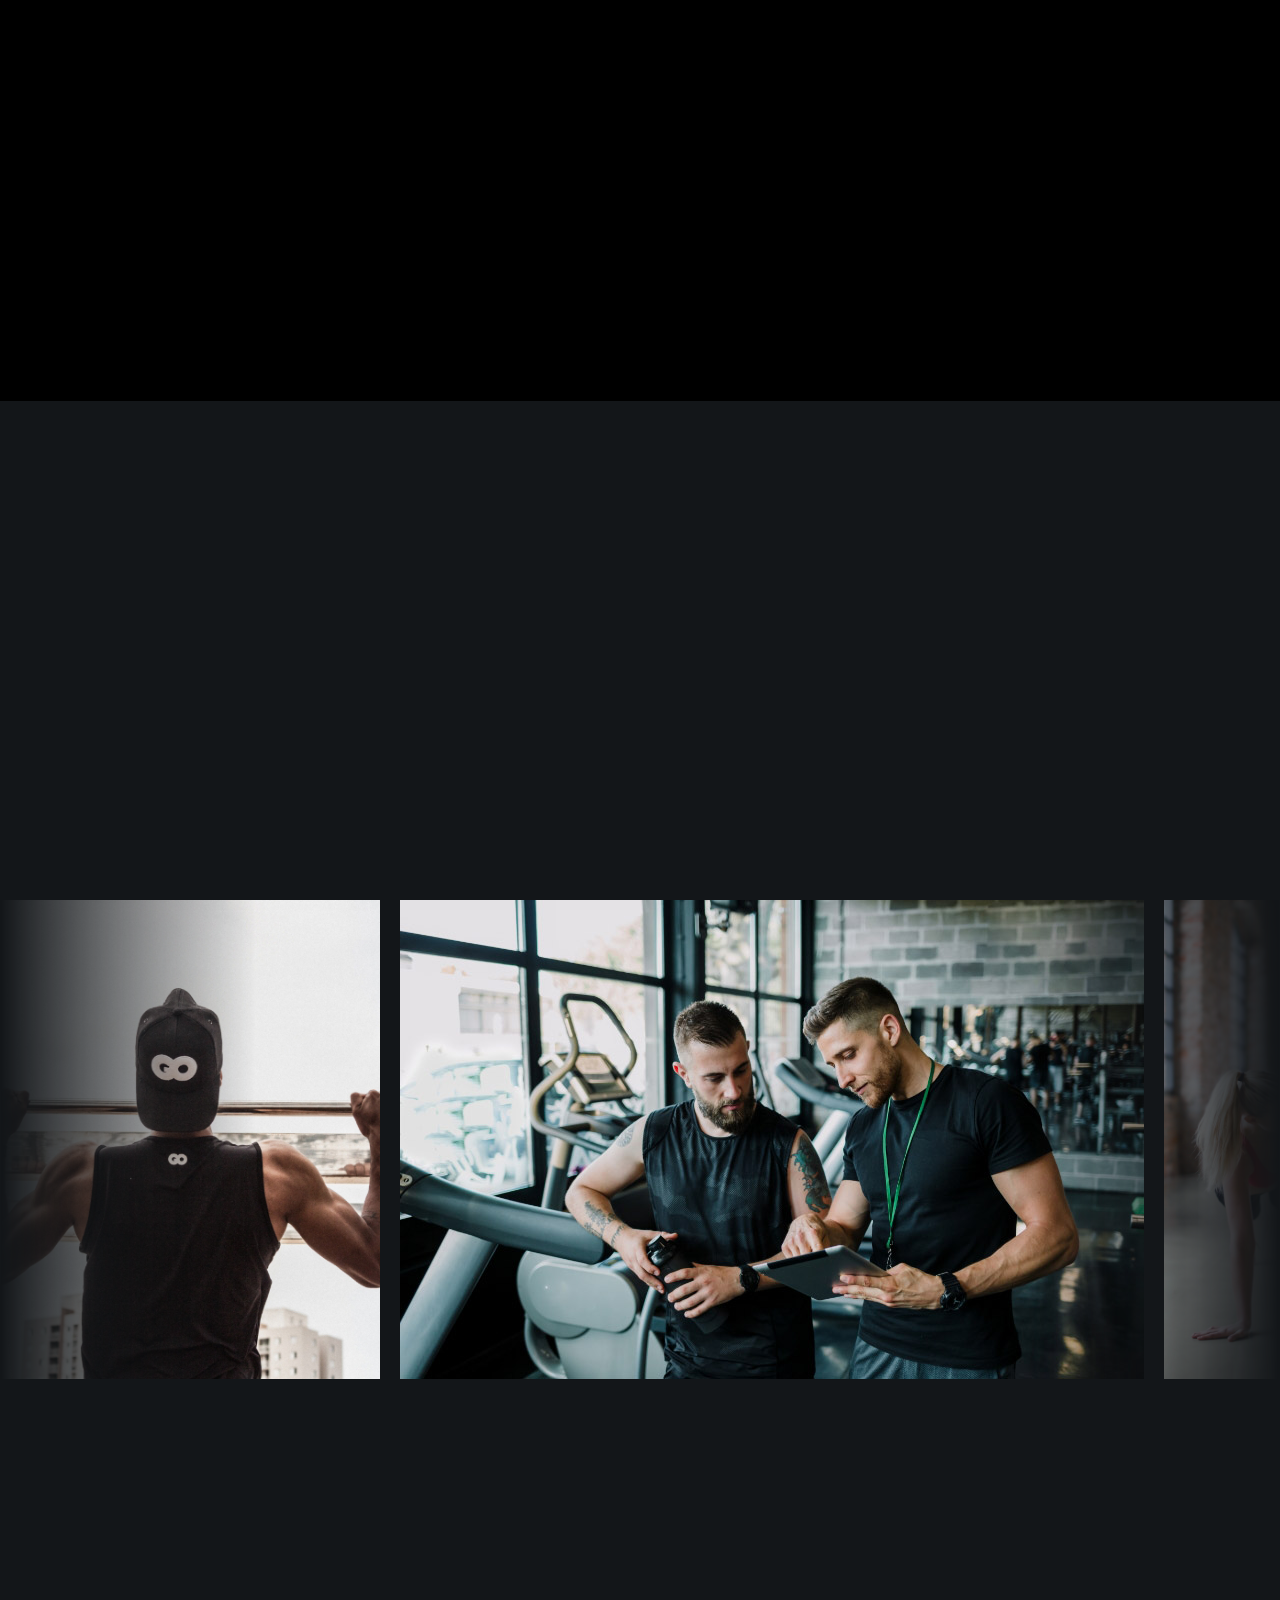
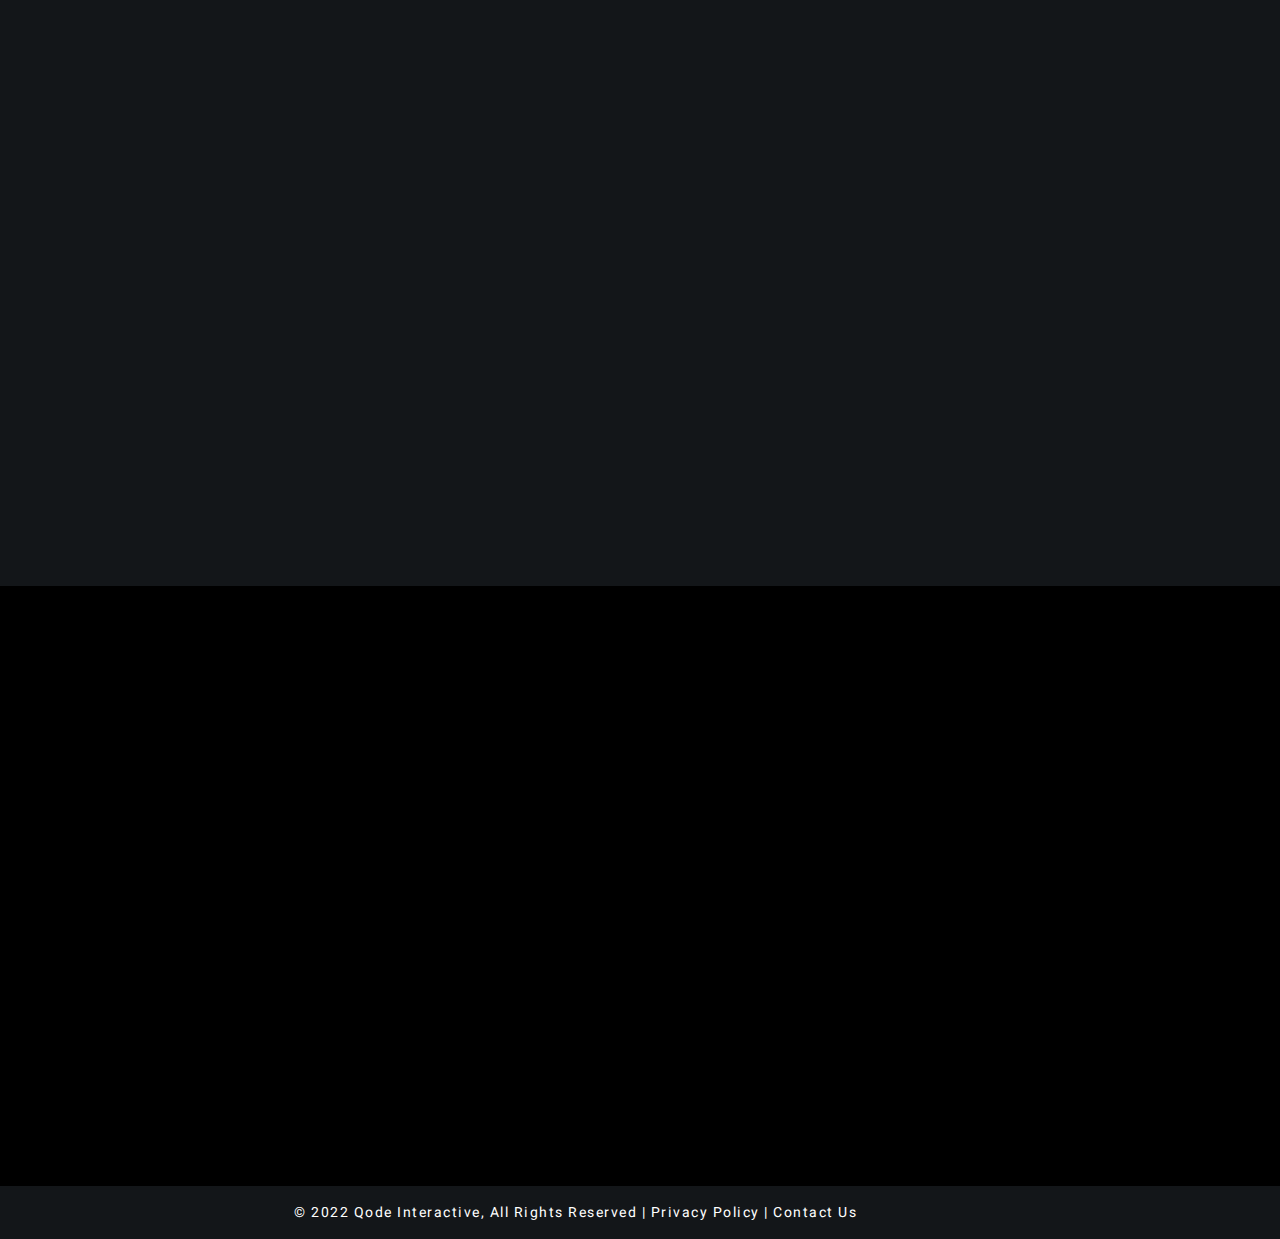
==== commit f6f3d994: "New commit" ====
--- a/index.html
+++ b/index.html
@@ -247,15 +247,9 @@
         <section class="montage">
           <div class="montage-container">
             <div class="montage-center-content">
-              <video controls autoplay>
+              <video controls autoplay muted loop>
                 <source src="assets/video/Cinematic.mp4.mp4" type="video/mp4" />
               </video>
-              <div class="montage-center-video">
-                <div class="montage-center-image">
-                  <img src="assets/fitness 3.jpg" alt="" />
-                </div>
-              </div>
-              <div class="play-btn"></div>
             </div>
           </div>
         </section>
--- a/css/styles.css
+++ b/css/styles.css
@@ -473,7 +473,9 @@
   z-index: -1;
 }
 
-.montage-center-video video {
+.montage-center-content video{
+  width: 100%;
+  height:100%;
   z-index: 1000;
 }
 
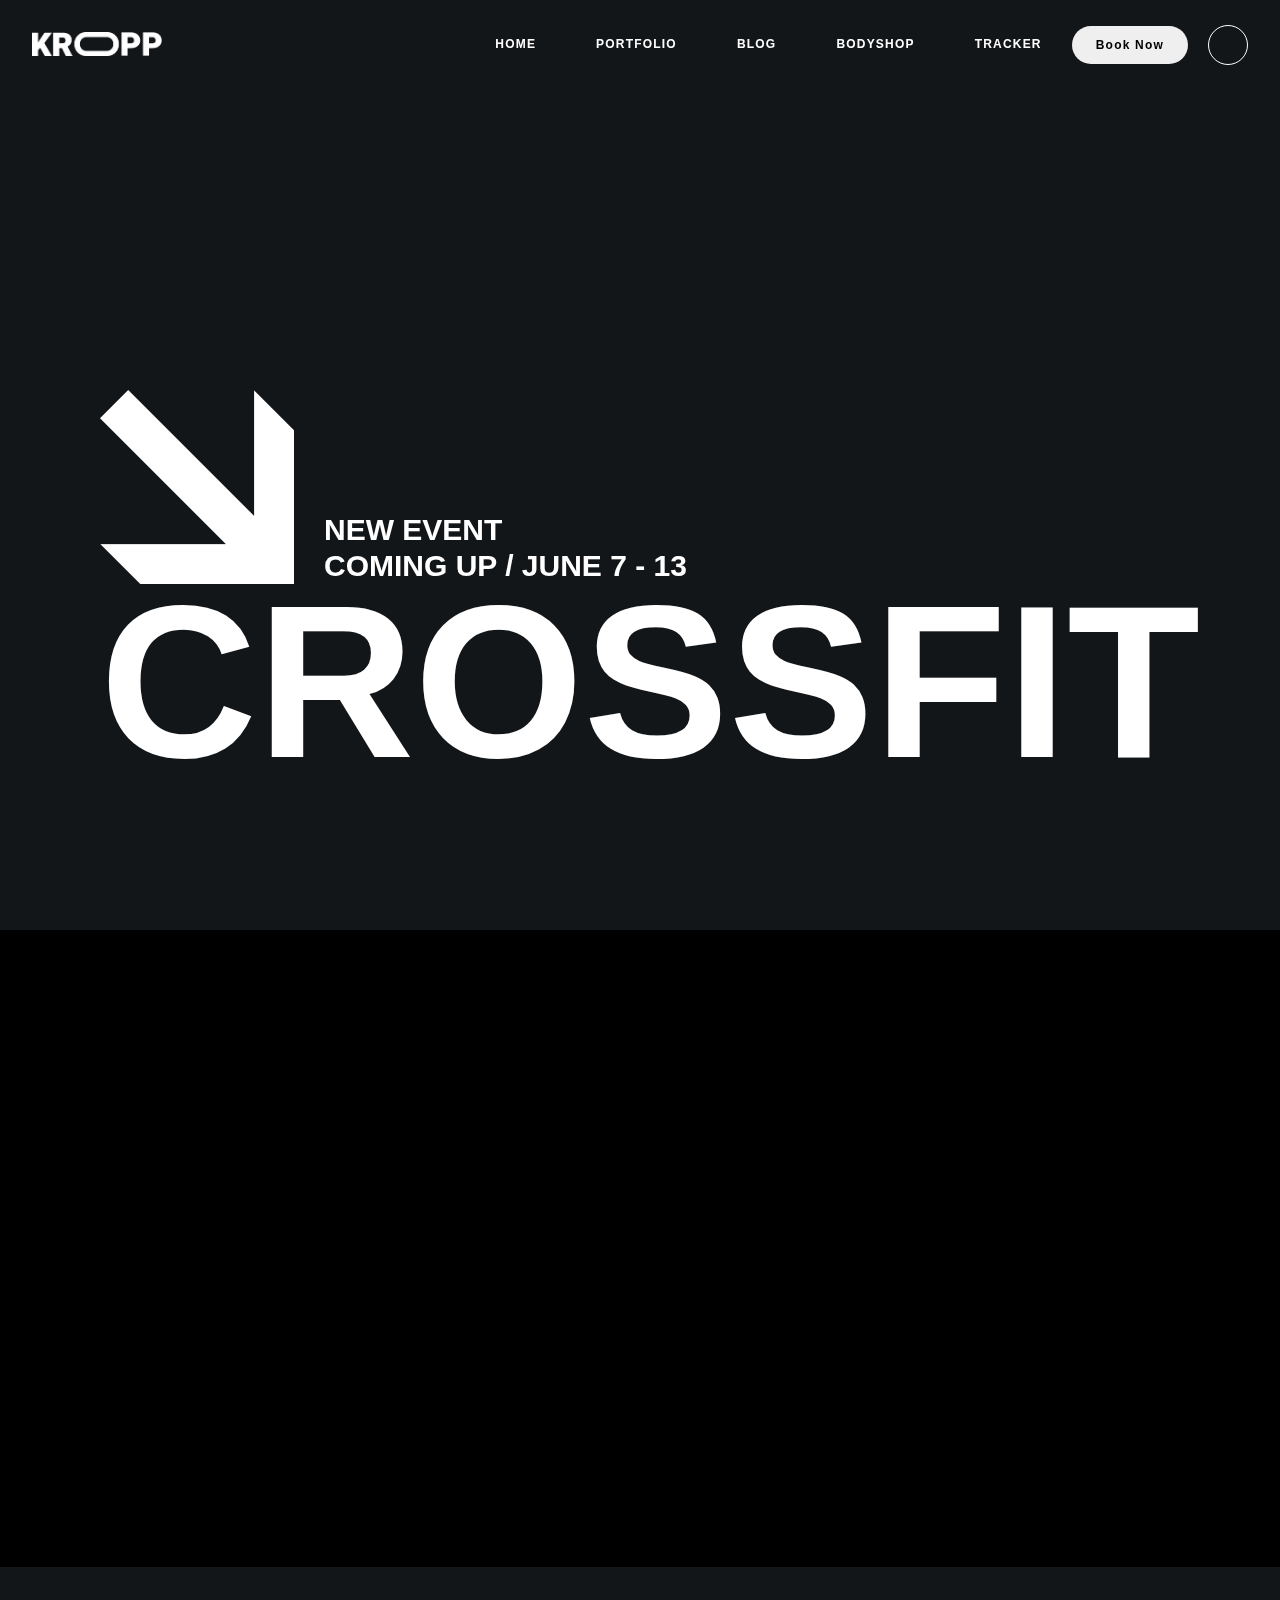
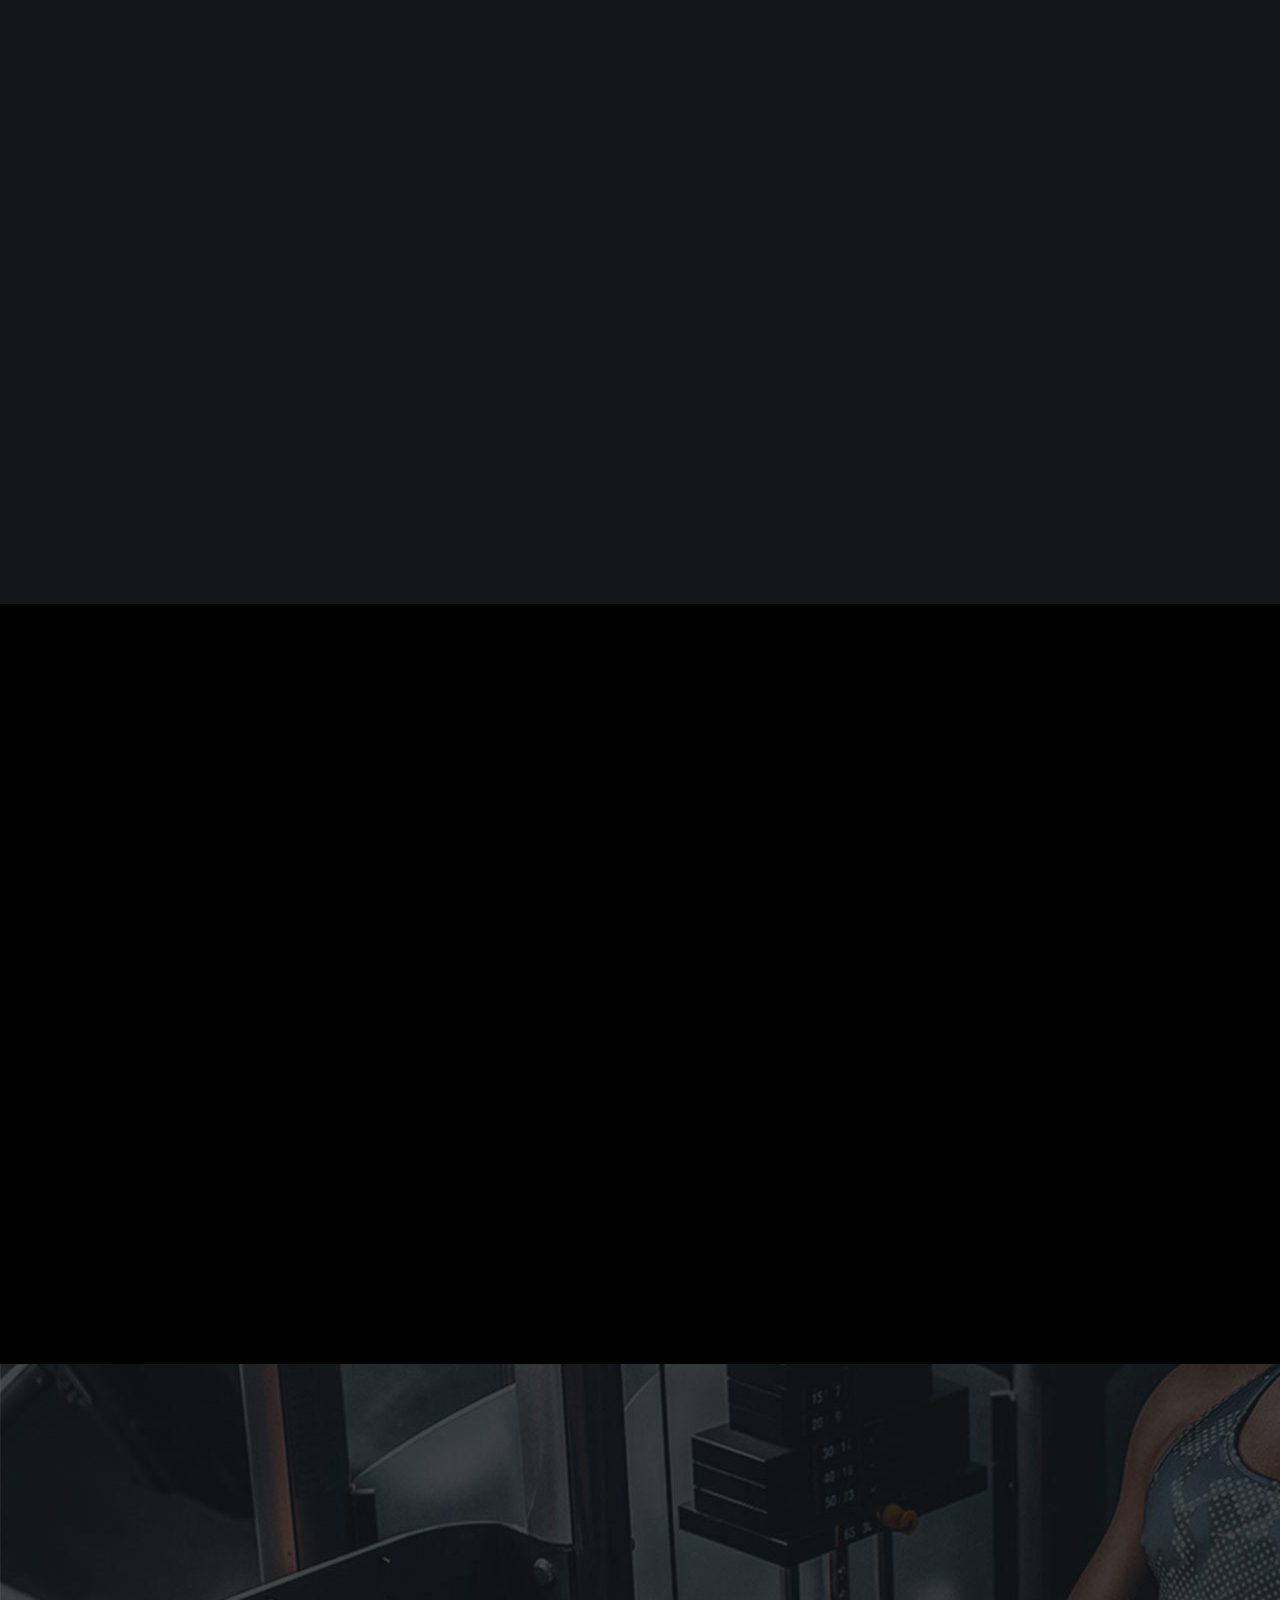
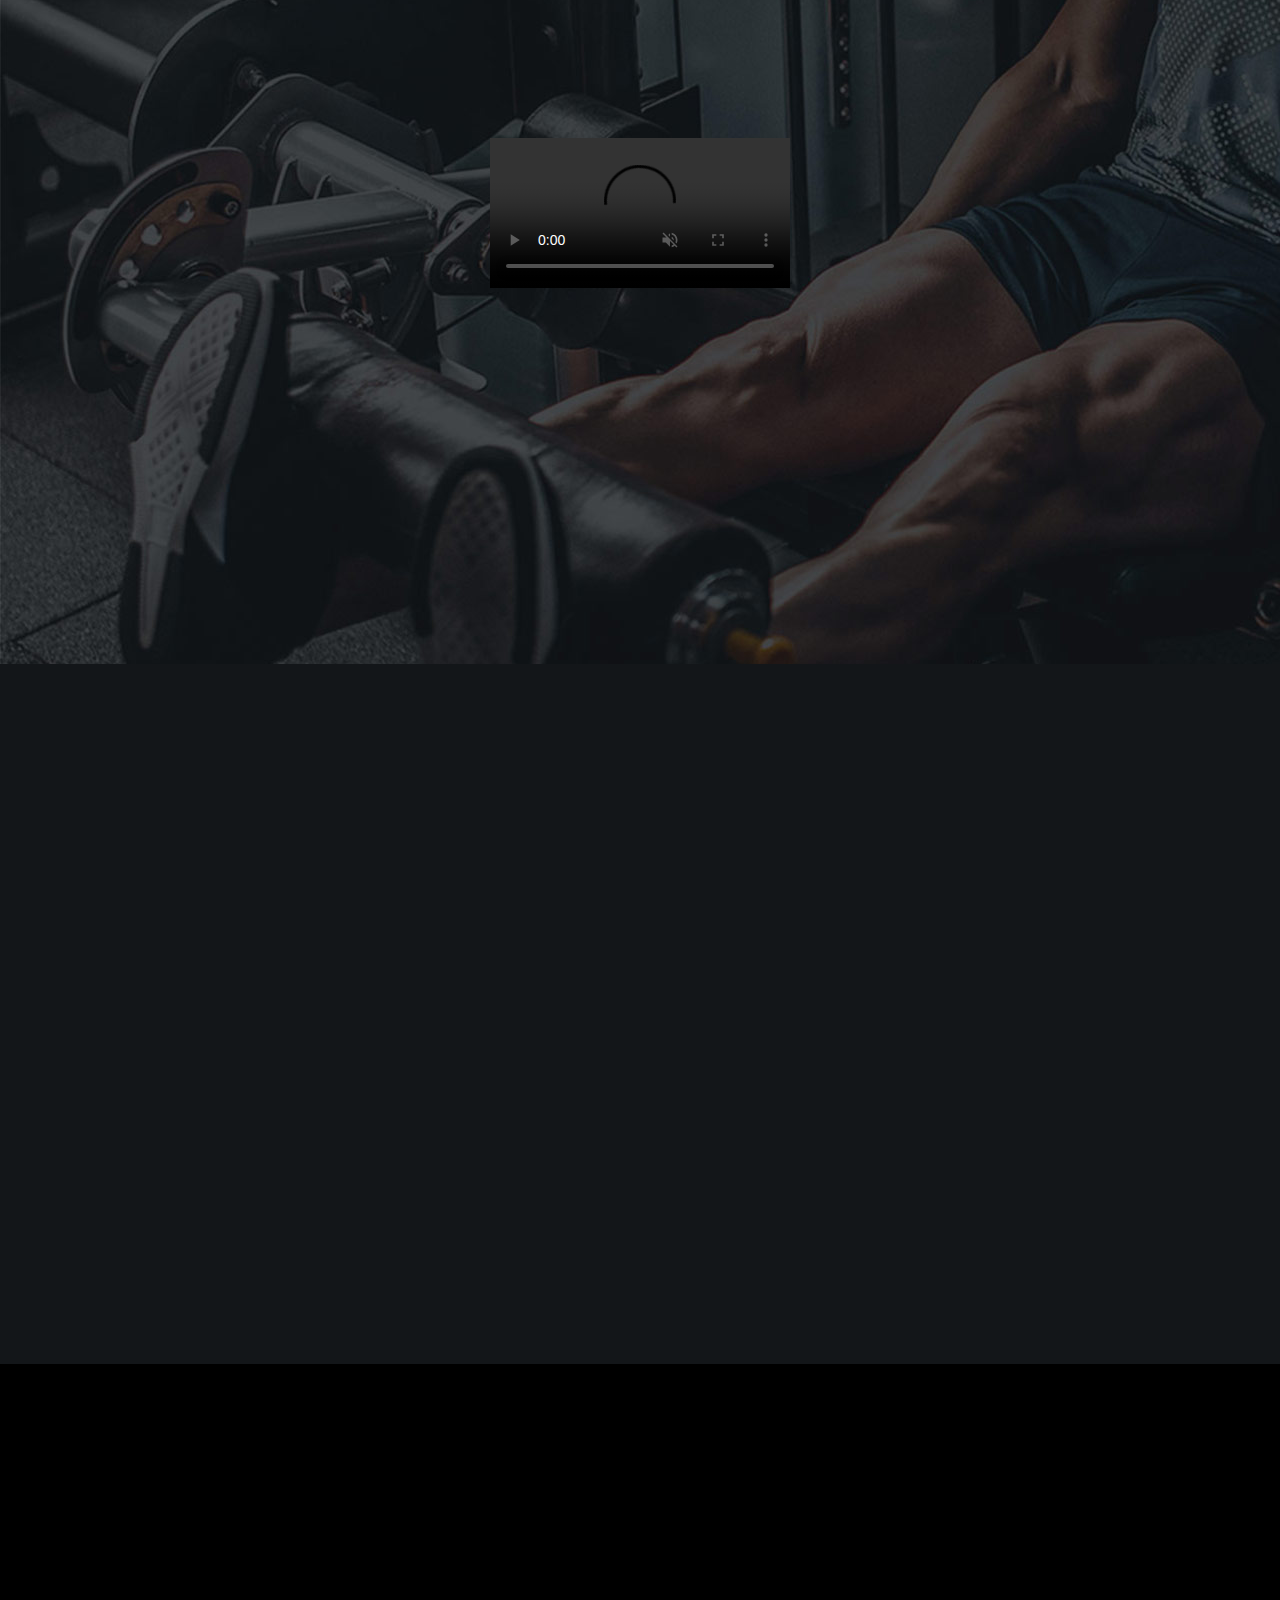
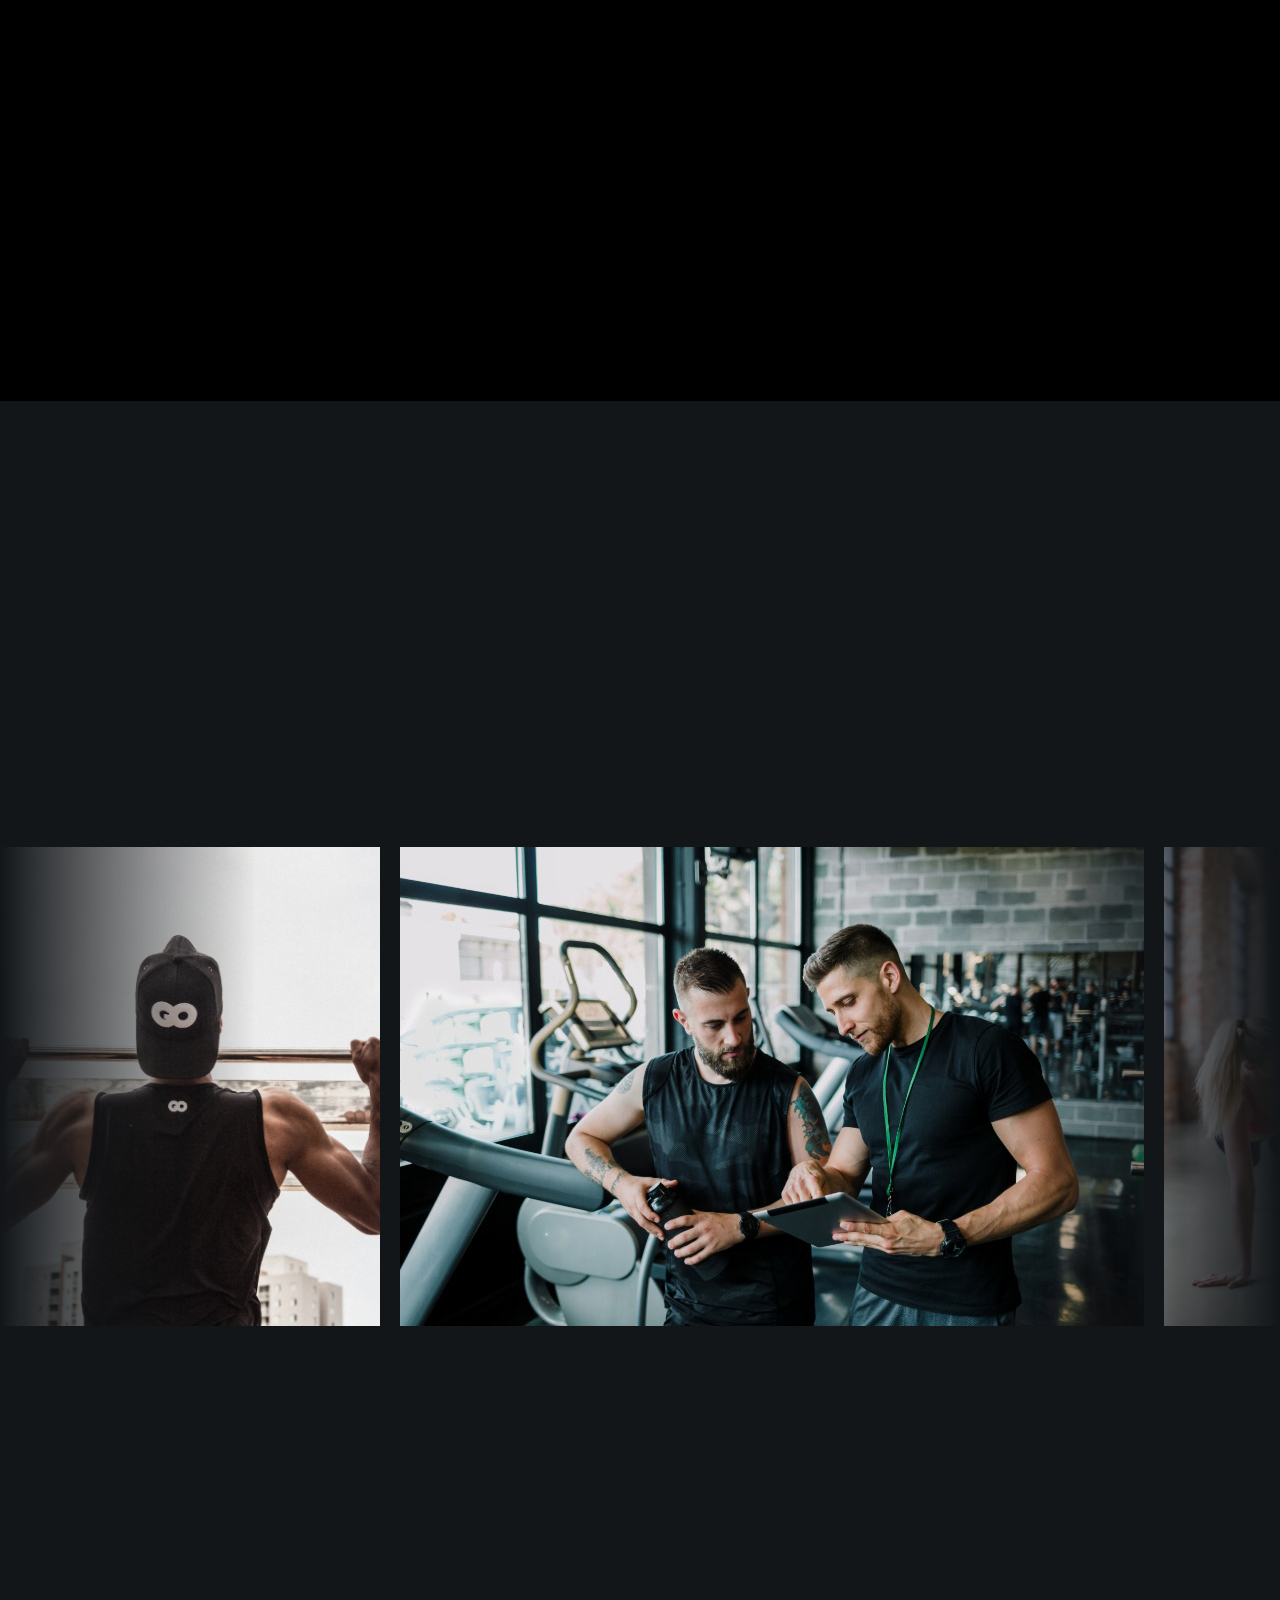
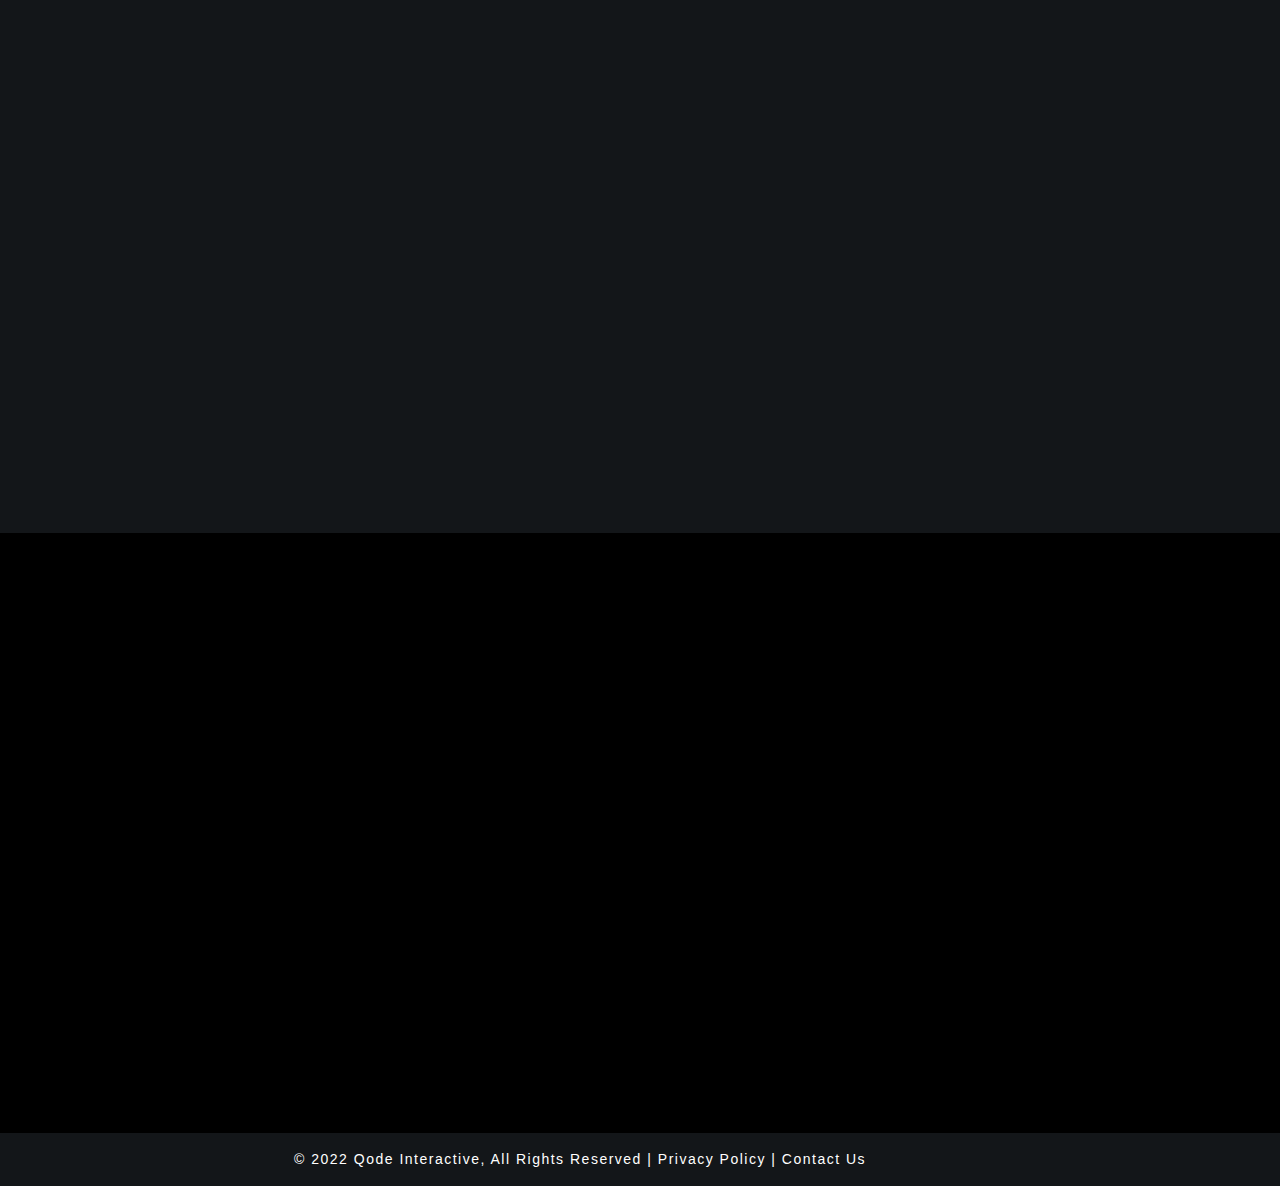
==== commit 4088027b: "Commit" ====
--- a/index.html
+++ b/index.html
@@ -6,14 +6,12 @@
     <link rel="preconnect" href="https://fonts.googleapis.com" />
     <link rel="preconnect" href="https://fonts.gstatic.com" crossorigin />
     <link
-      href="https://fonts.googleapis.com/css2?family=Heebo:wght@100..900&display=swap"
       rel="stylesheet"
+      href="https://cdn.jsdelivr.net/npm/ol@v8.2.0/ol.css"
     />
-    <link
-      href="https://api.mapbox.com/mapbox-gl-js/v2.10.0/mapbox-gl.css"
-      rel="stylesheet"
-    />
-    <link href="https://unpkg.com/aos@2.3.1/dist/aos.css" rel="stylesheet" />
+    <script src="https://cdn.jsdelivr.net/npm/ol@v8.2.0/dist/ol.js"></script>
+    <script src="https://unpkg.com/ol-mapbox-style@12.1.1/dist/olms.js"></script>
+    <link href="https://unpkg.com/aos@2.3.1/dist/aos.css" rel="stylesheet">
     <link rel="stylesheet" href="css/styles.css" />
     <title>Fitness</title>
   </head>
@@ -325,15 +323,14 @@
                 Nec suas signiferumque id. An eum labore commodo principes. Usu
                 diam noluisse cu, nam adipisci
               </p>
-              <div class="view-more">
-                <a href="#">view more</a>
-                <div class="view-more-arrow">
-                  <img
-                    src="assets/svg.qodef-svg--button-arrow.svg"
-                    alt="arrow"
-                  />
-                </div>
-              </div>
+              <button class="calculate-btn locate-us-btn">
+                locate us
+                <img
+                  class="view-more-arrow"
+                  src="assets/svg.qodef-svg--button-arrow.svg"
+                  alt="arrow"
+                />
+              </button>
             </div>
             <div
               id="map"
--- a/css/styles.css
+++ b/css/styles.css
@@ -16,13 +16,13 @@
   background-color: var(--bg-clr);
   color: #fff;
   font-family: "Heebo", sans-serif;
-
-}
-
+}
 
 img {
   max-width: 100%;
 }
+
+/* tablet and mobile */
 
 .nav-bar {
   display: flex;
@@ -40,7 +40,6 @@
 .nav-items {
   display: flex;
   align-items: center;
-  /* justify-content: space-between; */
 }
 
 .nav-item {
@@ -114,10 +113,8 @@
   display: none;
 }
 
-/* tablet and mobile */
-
 @media (max-width: 768px) {
-  .nav-bar ul {
+  .nav-items {
     flex-direction: column;
     background-color: var(--bg-clr);
     position: absolute;
@@ -130,8 +127,7 @@
     gap: 0;
   }
 
-  .nav-bar ul.active {
-    /* height: auto; */
+  .nav-items.active {
     height: 100vh;
     width: 100%;
     padding-block: 30px;
@@ -473,9 +469,9 @@
   z-index: -1;
 }
 
-.montage-center-content video{
+.montage-center-content video {
   width: 100%;
-  height:100%;
+  height: 100%;
   z-index: 1000;
 }
 
@@ -682,10 +678,18 @@
 }
 
 #map {
-  /* background-color: lime; */
   height: 100%;
   width: 100%;
-}
+  margin: 0;
+  position: relative;
+  /* right: 0;
+  left: 0;
+  top: 0;
+  bottom: 0; */
+}
+
+
+
 
 .location-content {
   width: auto;
@@ -703,6 +707,7 @@
   top: -3px;
   left: -5px;
 }
+
 
 @media screen and (min-width: 1024px) {
   .location-container {
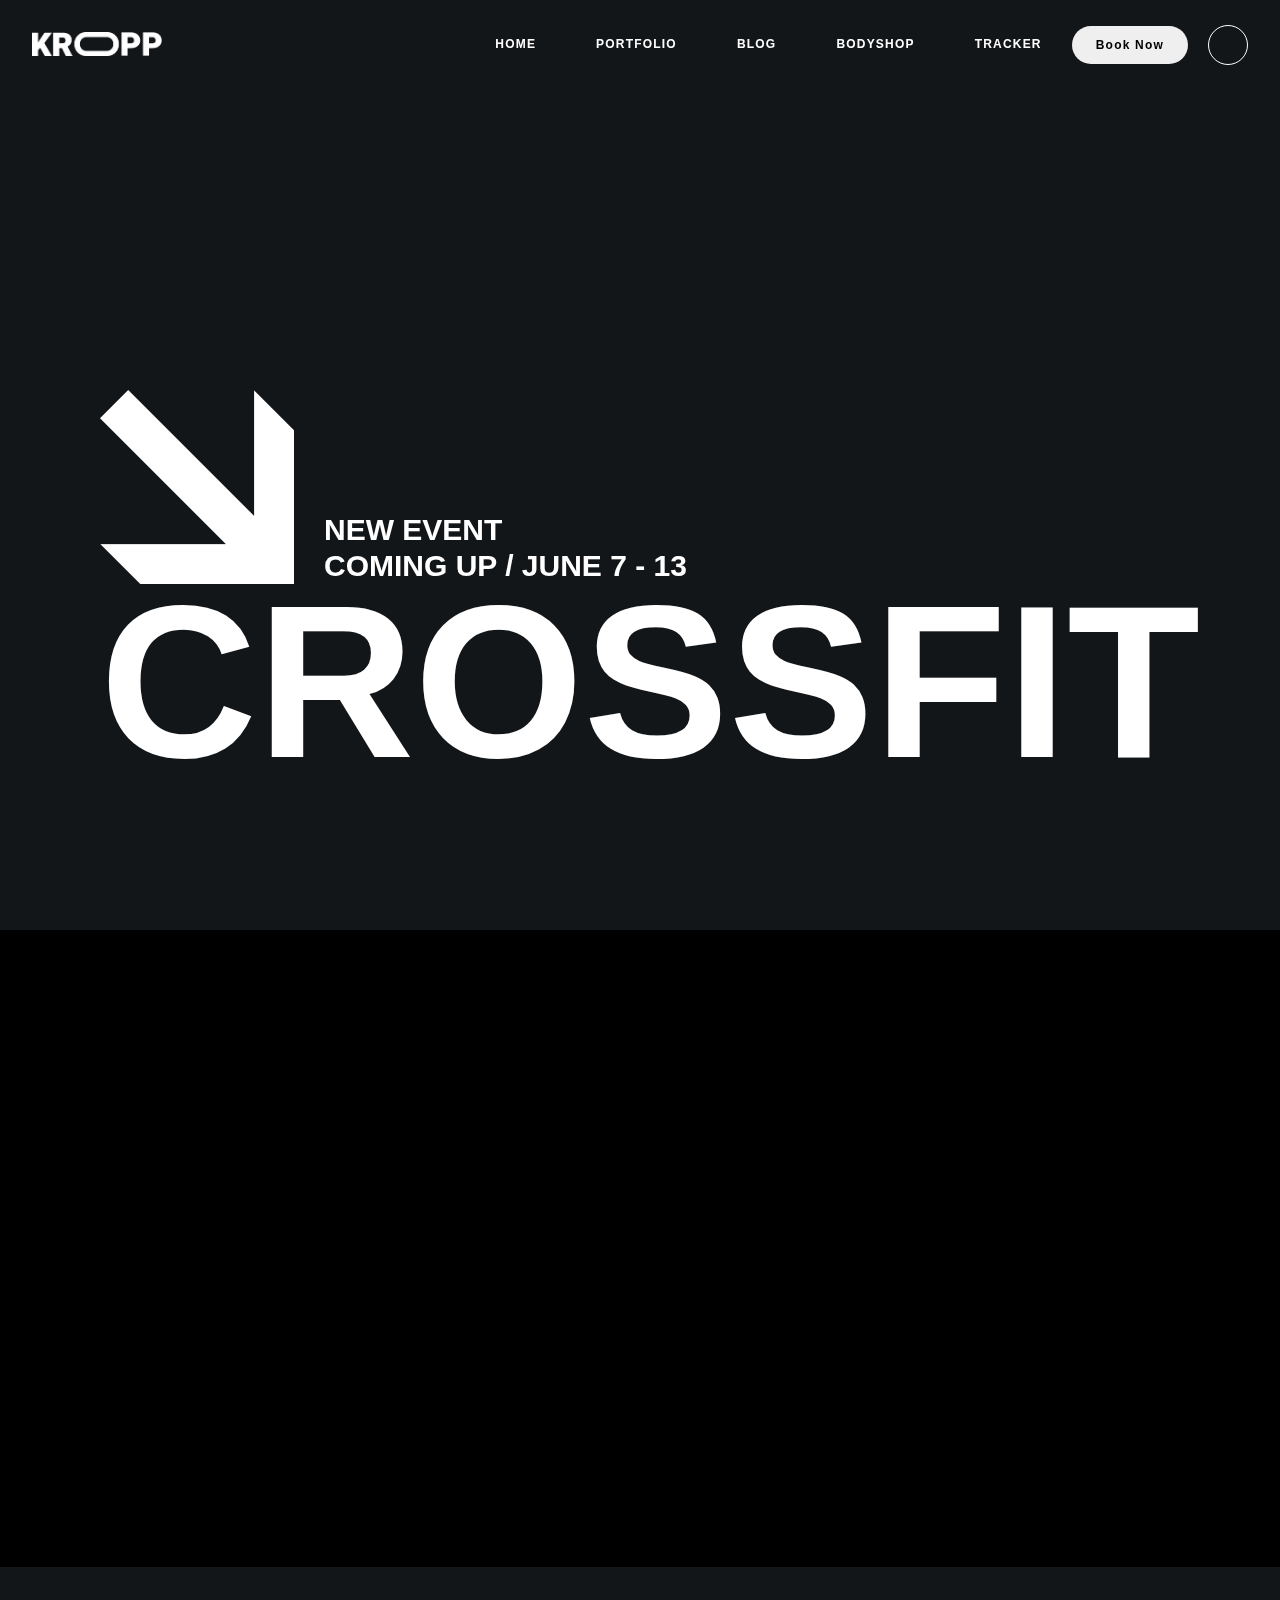
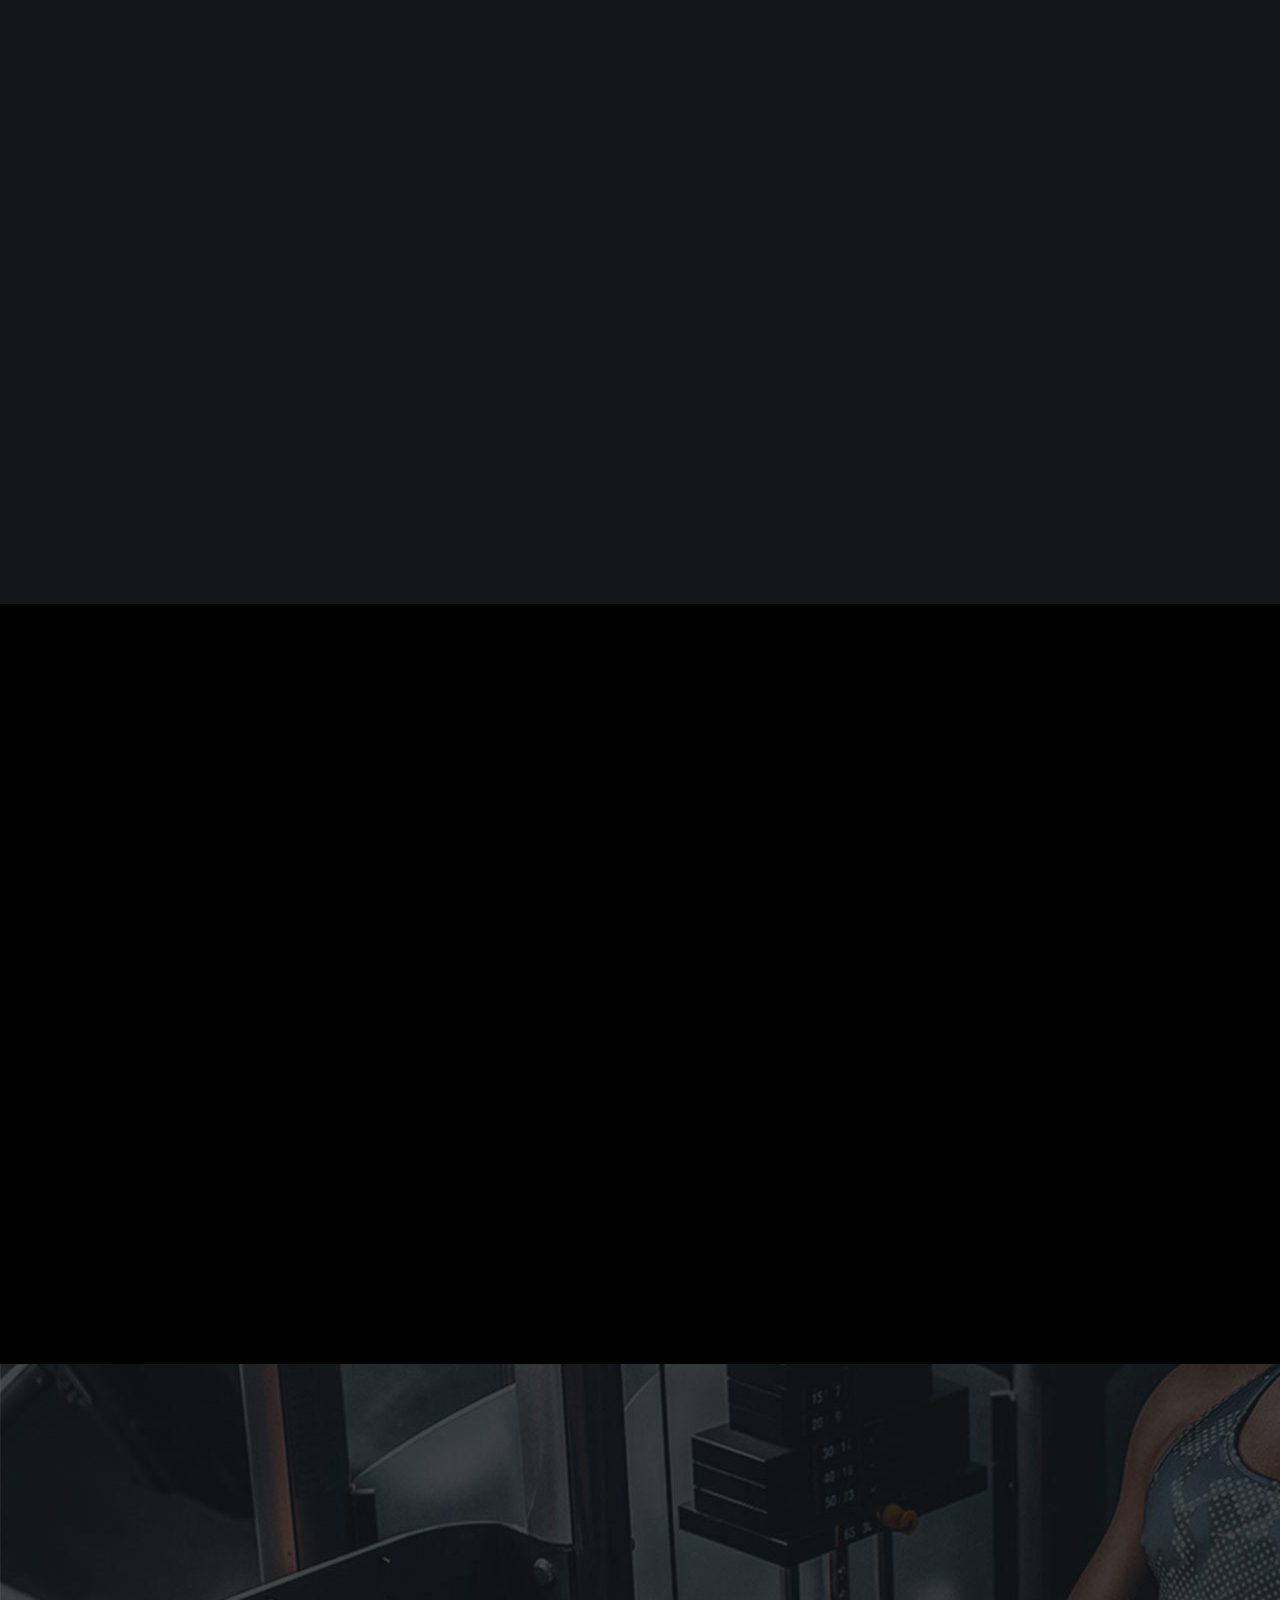
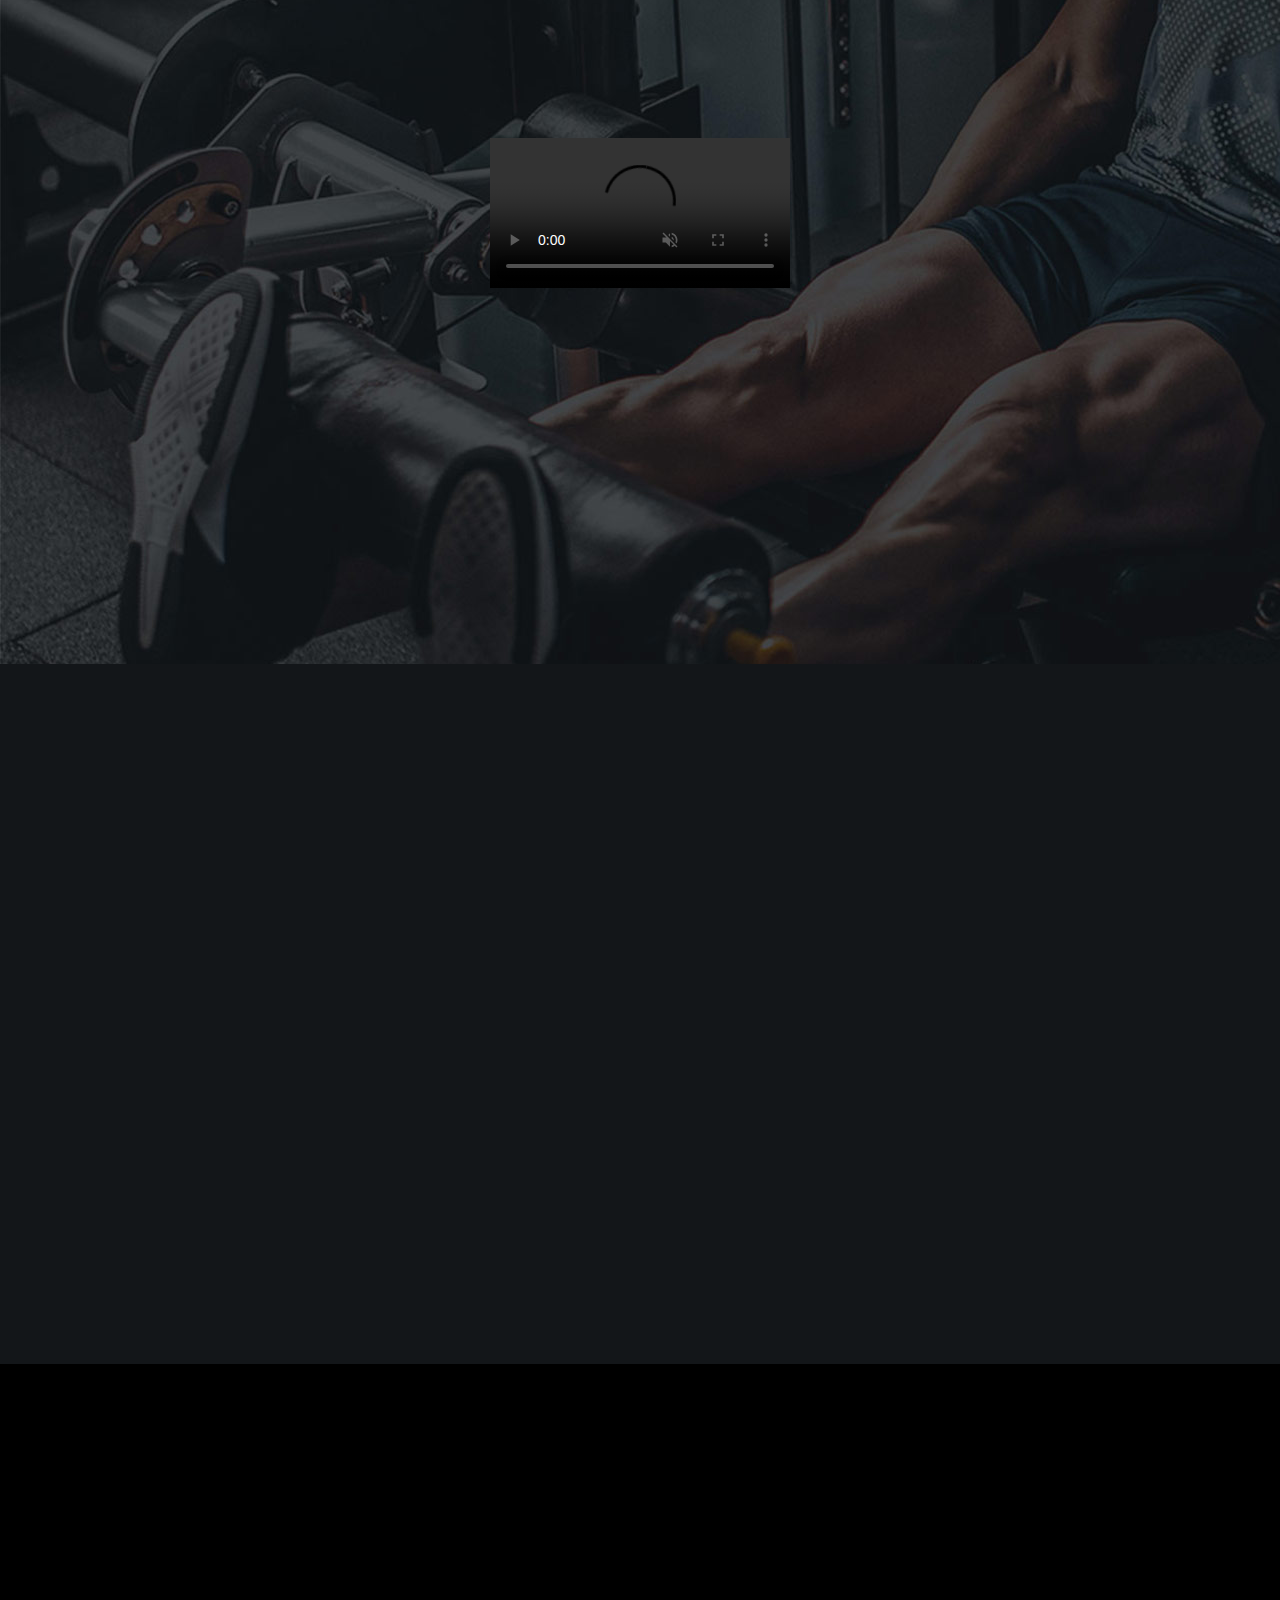
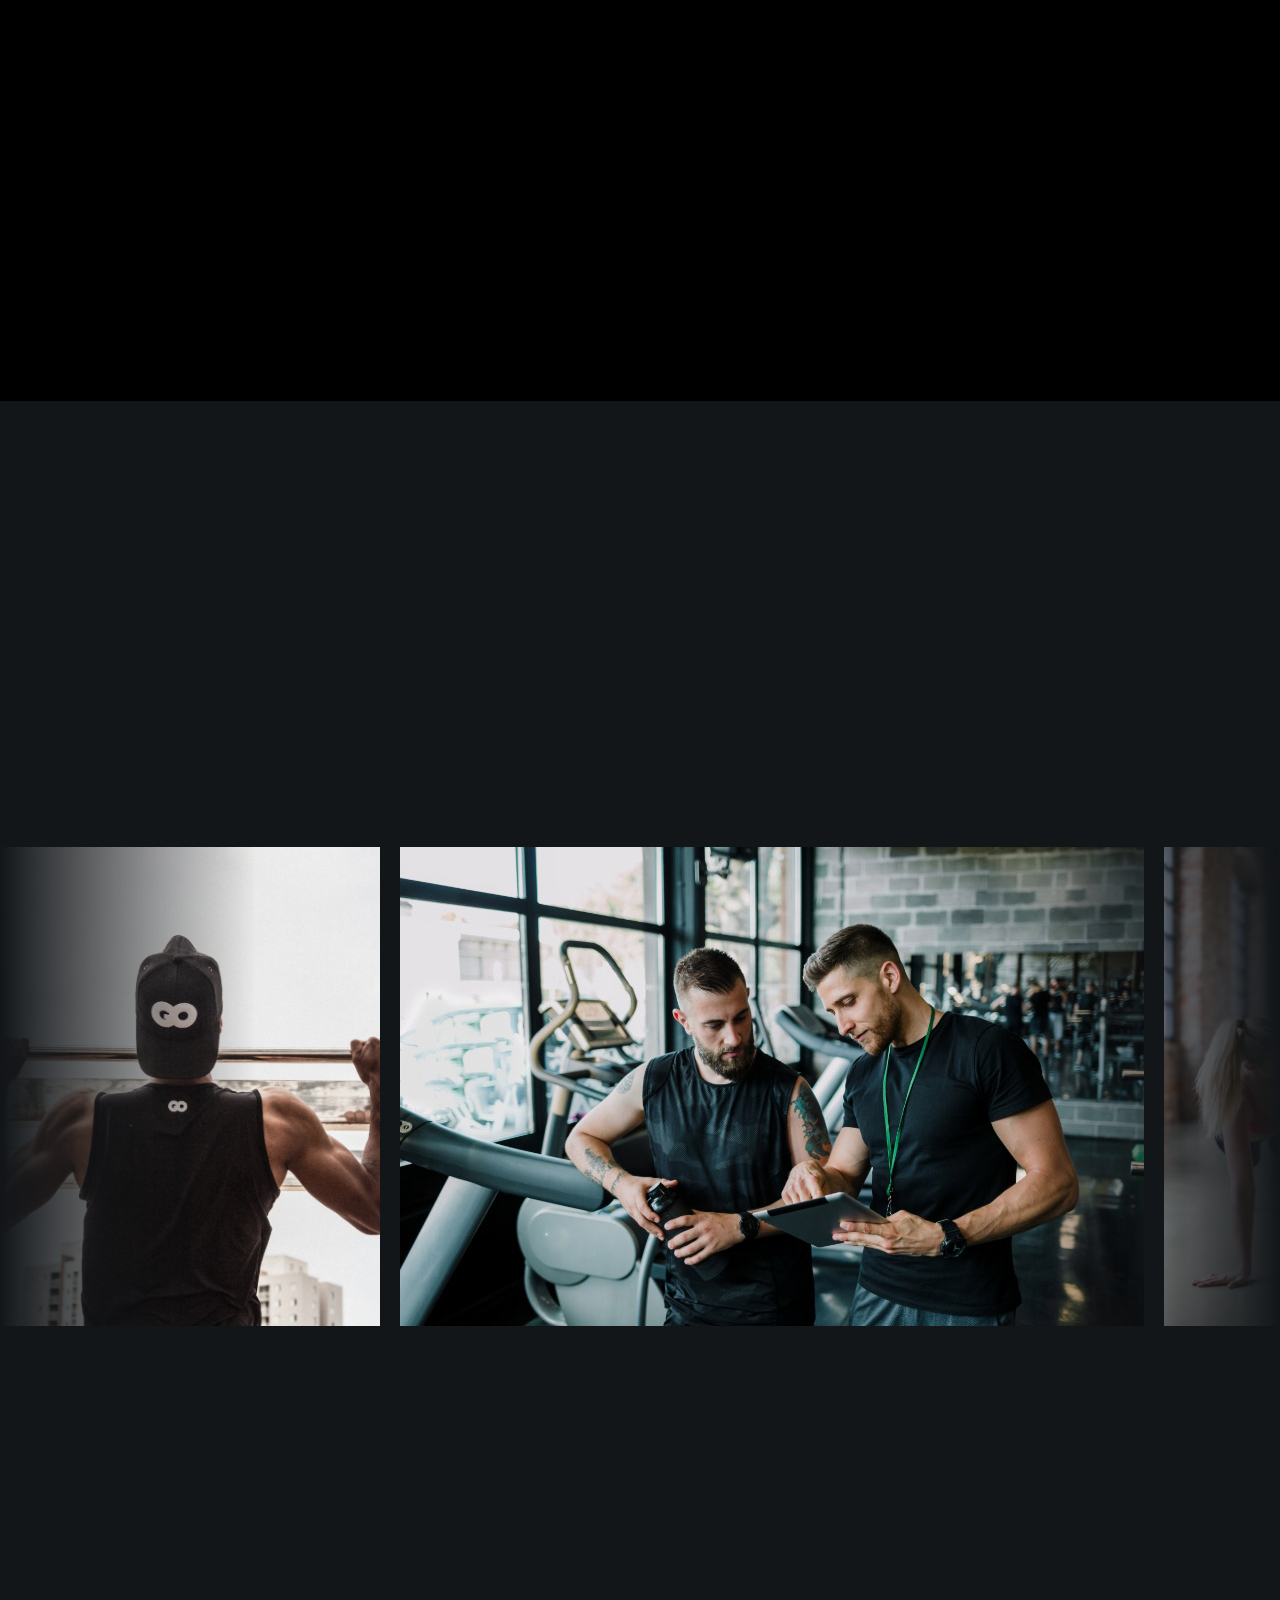
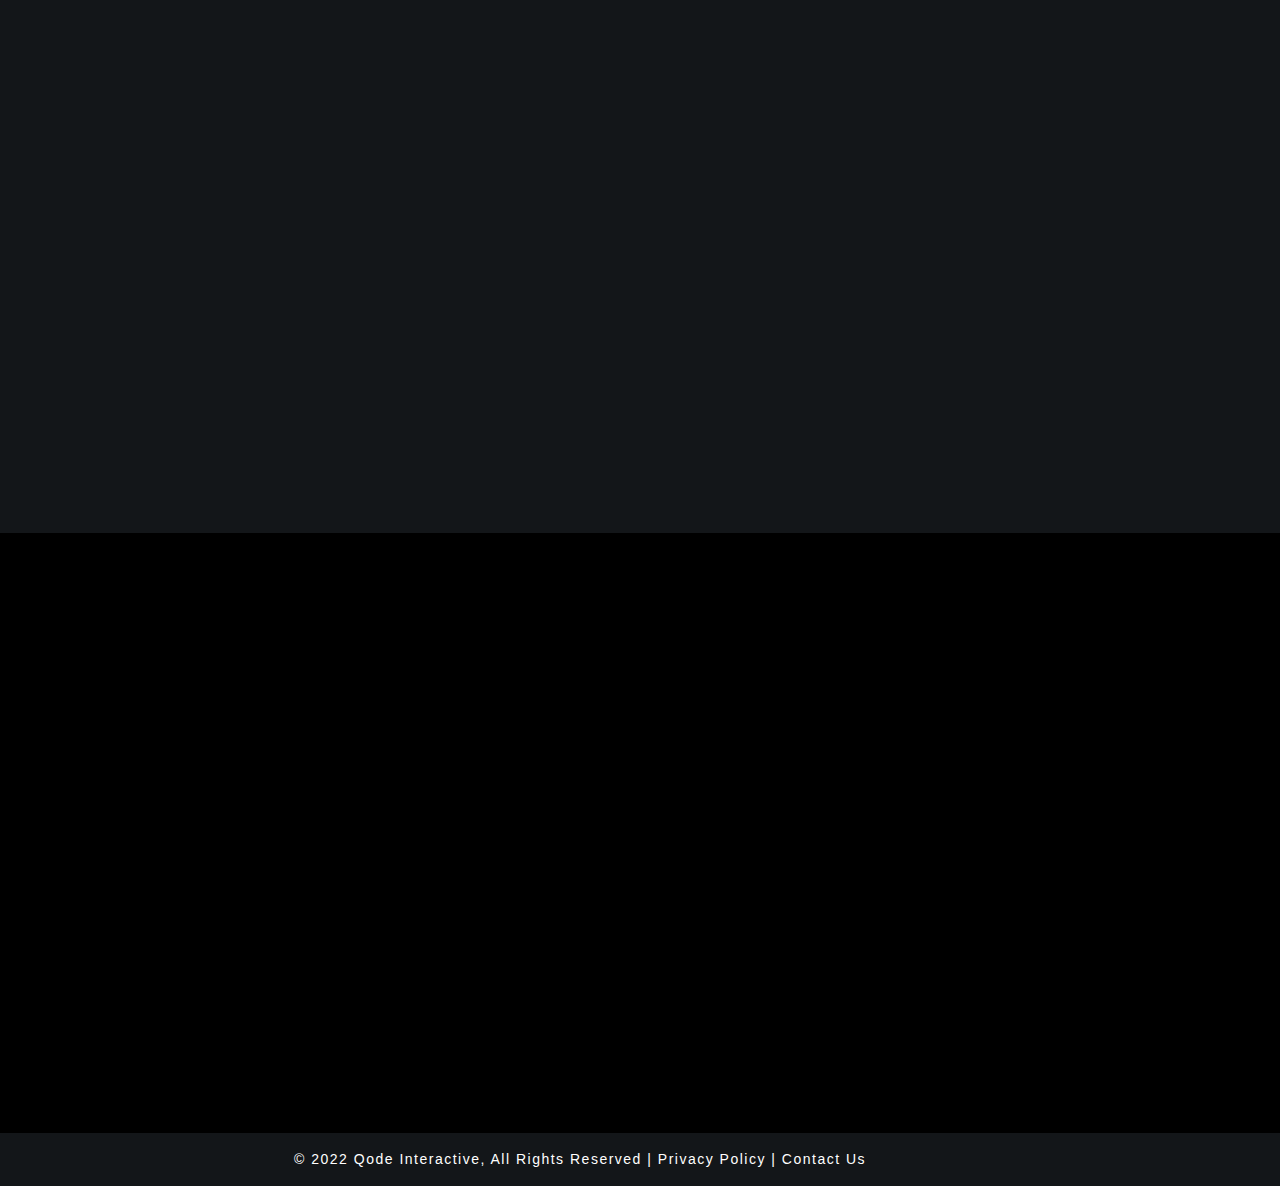
==== commit 695ae223: "New commit" ====
--- a/index.html
+++ b/index.html
@@ -324,7 +324,7 @@
                 diam noluisse cu, nam adipisci
               </p>
               <button class="calculate-btn locate-us-btn">
-                locate us
+                FIND ME
                 <img
                   class="view-more-arrow"
                   src="assets/svg.qodef-svg--button-arrow.svg"
--- a/css/styles.css
+++ b/css/styles.css
@@ -673,8 +673,27 @@
 .location-container {
   padding-inline: 0;
   display: flex;
+  gap: 5rem;
   flex-direction: column;
   padding-block: 0;
+}
+
+
+.location-content {
+  width: auto;
+  position: relative;
+  margin-inline: 50px;
+  margin-top: 20px;
+}
+
+.location-transparent-word {
+  font-size: 5rem;
+  background-color: #c4c4c4;
+  background-clip: text;
+  color: #000;
+  position: absolute;
+  top: -3px;
+  left: -5px;
 }
 
 #map {
@@ -686,26 +705,6 @@
   left: 0;
   top: 0;
   bottom: 0; */
-}
-
-
-
-
-.location-content {
-  width: auto;
-  position: relative;
-  margin-inline: 50px;
-  margin-top: 20px;
-}
-
-.location-transparent-word {
-  font-size: 5rem;
-  background-color: #c4c4c4;
-  background-clip: text;
-  color: #000;
-  position: absolute;
-  top: -3px;
-  left: -5px;
 }
 
 
